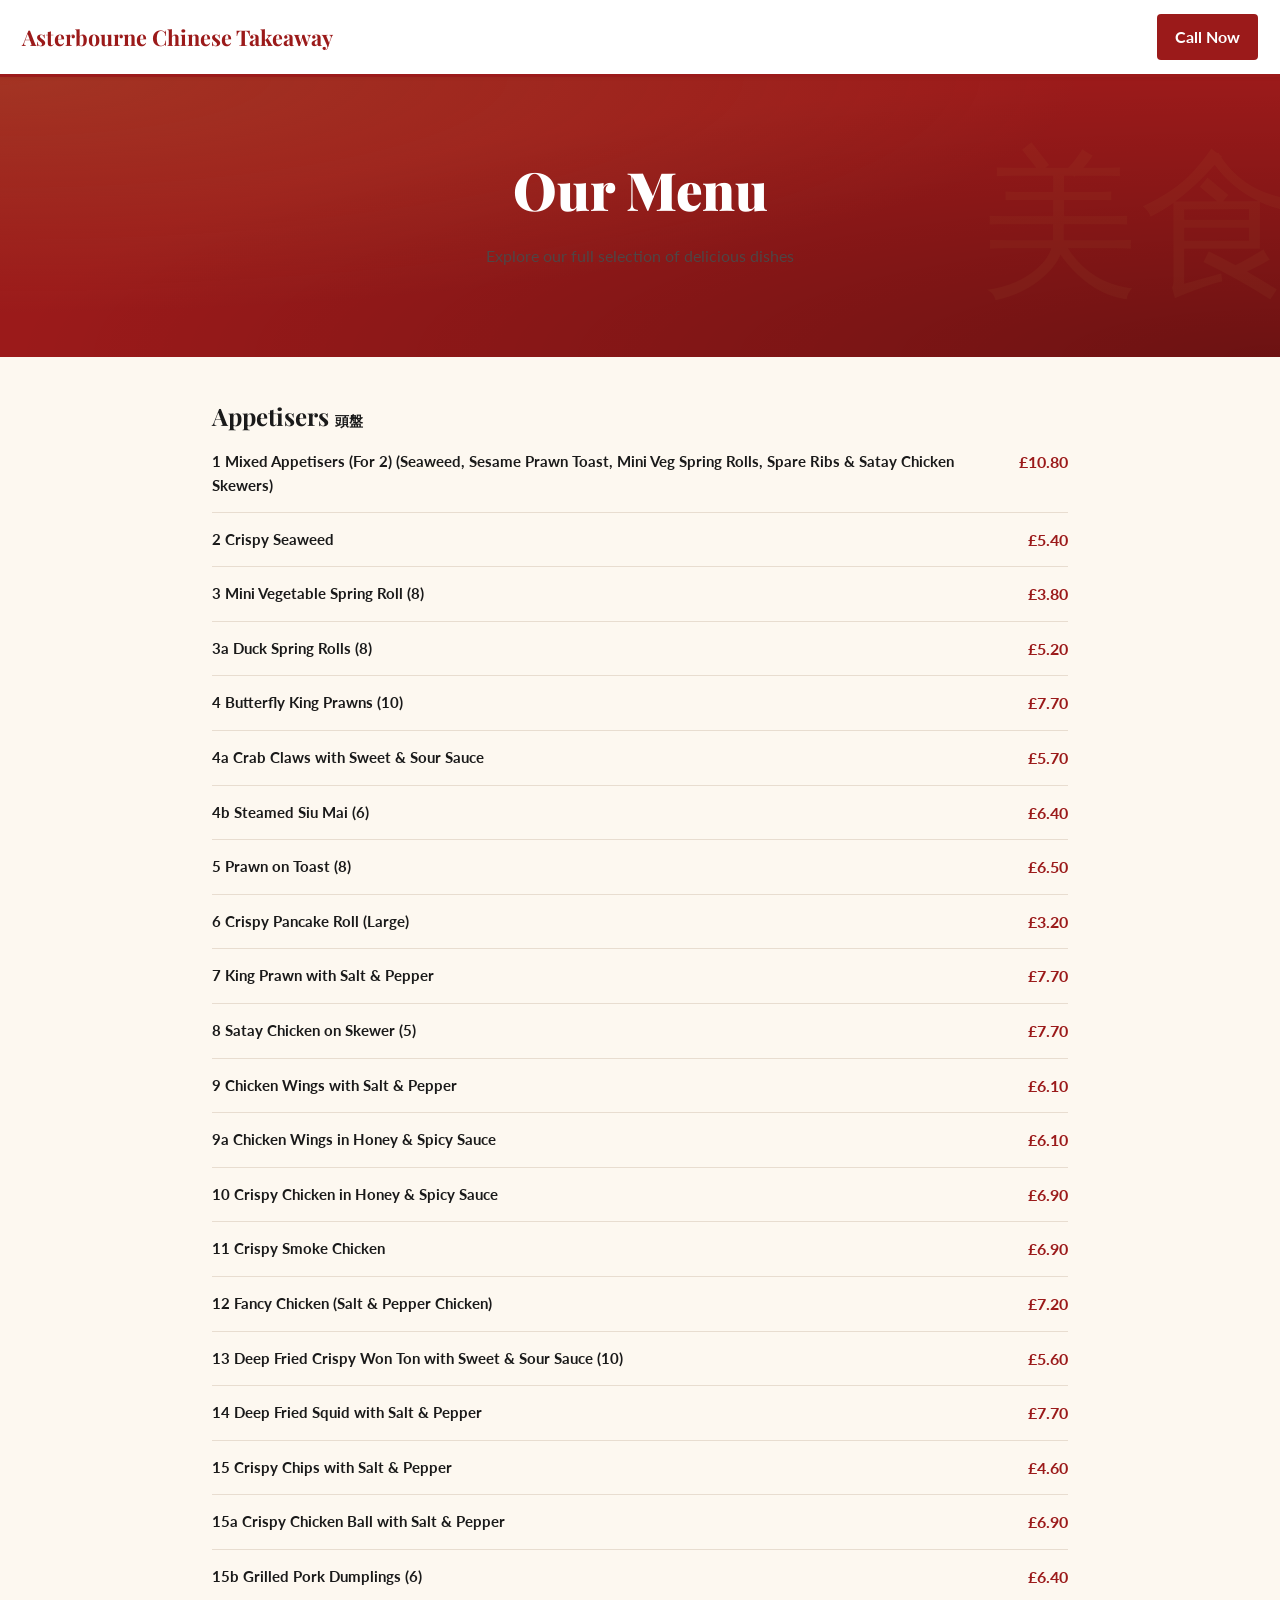
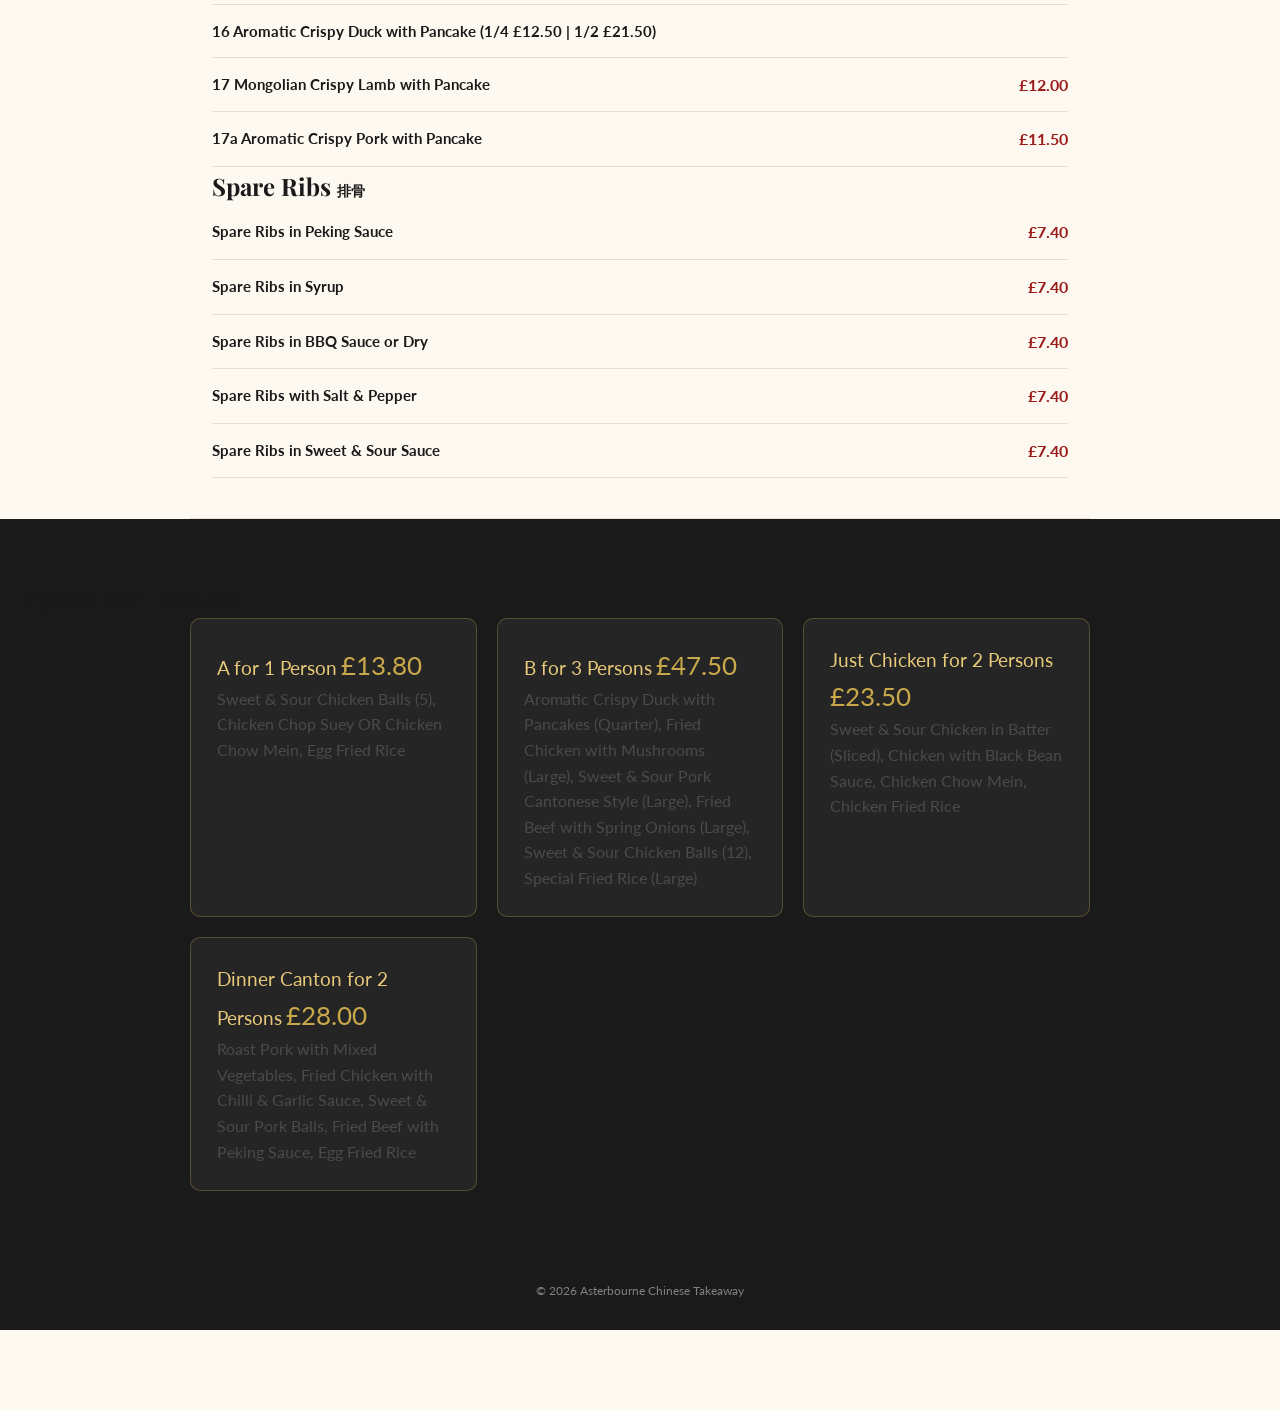
==== menu.html @ 2b70265a "update" ====
<!DOCTYPE html>
<html lang="en">
<head>
  <meta charset="UTF-8">
  <meta name="viewport" content="width=device-width, initial-scale=1.0">
  <title>Asterbourne Chinese Takeaway - Full Menu</title>
  <link rel="stylesheet" href="style.css">
</head>
<body>

<header class="header">
  <div class="header-logo">Asterbourne Chinese Takeaway</div>
  <a href="tel:+441234567890" class="header-call">Call Now</a>
</header>

<section class="hero">
  <h1>Our Menu</h1>
  <p>Explore our full selection of delicious dishes</p>
</section>

<main class="menu-section">

  <!-- APPETISERS -->
  <div class="section">
    <h2>Appetisers <span style="font-size:0.85rem;">頭盤</span></h2>
    <div class="menu-items">
      <div class="menu-item"><span class="item-name"><span class="num">1</span> Mixed Appetisers (For 2) <span class="desc">(Seaweed, Sesame Prawn Toast, Mini Veg Spring Rolls, Spare Ribs & Satay Chicken Skewers)</span></span><span class="item-price">£10.80</span></div>
      <div class="menu-item"><span class="item-name"><span class="num">2</span> Crispy Seaweed</span><span class="item-price">£5.40</span></div>
      <div class="menu-item"><span class="item-name"><span class="num">3</span> Mini Vegetable Spring Roll (8)</span><span class="item-price">£3.80</span></div>
      <div class="menu-item"><span class="item-name"><span class="num">3a</span> Duck Spring Rolls (8)</span><span class="item-price">£5.20</span></div>
      <div class="menu-item"><span class="item-name"><span class="num">4</span> Butterfly King Prawns (10)</span><span class="item-price">£7.70</span></div>
      <div class="menu-item"><span class="item-name"><span class="num">4a</span> Crab Claws with Sweet & Sour Sauce</span><span class="item-price">£5.70</span></div>
      <div class="menu-item"><span class="item-name"><span class="num">4b</span> Steamed Siu Mai (6)</span><span class="item-price">£6.40</span></div>
      <div class="menu-item"><span class="item-name"><span class="num">5</span> Prawn on Toast (8)</span><span class="item-price">£6.50</span></div>
      <div class="menu-item"><span class="item-name"><span class="num">6</span> Crispy Pancake Roll (Large)</span><span class="item-price">£3.20</span></div>
      <div class="menu-item"><span class="item-name"><span class="num">7</span> King Prawn with Salt & Pepper <span class="spicy"></span></span><span class="item-price">£7.70</span></div>
      <div class="menu-item"><span class="item-name"><span class="num">8</span> Satay Chicken on Skewer (5) <span class="nuts"></span></span><span class="item-price">£7.70</span></div>
      <div class="menu-item"><span class="item-name"><span class="num">9</span> Chicken Wings with Salt & Pepper <span class="spicy"></span></span><span class="item-price">£6.10</span></div>
      <div class="menu-item"><span class="item-name"><span class="num">9a</span> Chicken Wings in Honey & Spicy Sauce <span class="spicy"></span></span><span class="item-price">£6.10</span></div>
      <div class="menu-item"><span class="item-name"><span class="num">10</span> Crispy Chicken in Honey & Spicy Sauce <span class="spicy"></span></span><span class="item-price">£6.90</span></div>
      <div class="menu-item"><span class="item-name"><span class="num">11</span> Crispy Smoke Chicken</span><span class="item-price">£6.90</span></div>
      <div class="menu-item"><span class="item-name"><span class="num">12</span> Fancy Chicken (Salt & Pepper Chicken) <span class="spicy"></span></span><span class="item-price">£7.20</span></div>
      <div class="menu-item"><span class="item-name"><span class="num">13</span> Deep Fried Crispy Won Ton with Sweet & Sour Sauce (10)</span><span class="item-price">£5.60</span></div>
      <div class="menu-item"><span class="item-name"><span class="num">14</span> Deep Fried Squid with Salt & Pepper <span class="spicy"></span></span><span class="item-price">£7.70</span></div>
      <div class="menu-item"><span class="item-name"><span class="num">15</span> Crispy Chips with Salt & Pepper <span class="spicy"></span></span><span class="item-price">£4.60</span></div>
      <div class="menu-item"><span class="item-name"><span class="num">15a</span> Crispy Chicken Ball with Salt & Pepper <span class="spicy"></span></span><span class="item-price">£6.90</span></div>
      <div class="menu-item"><span class="item-name"><span class="num">15b</span> Grilled Pork Dumplings (6)</span><span class="item-price">£6.40</span></div>
      <div class="menu-item"><span class="item-name"><span class="num">16</span> Aromatic Crispy Duck with Pancake (1/4 £12.50 | 1/2 £21.50)</span></div>
      <div class="menu-item"><span class="item-name"><span class="num">17</span> Mongolian Crispy Lamb with Pancake</span><span class="item-price">£12.00</span></div>
      <div class="menu-item"><span class="item-name"><span class="num">17a</span> Aromatic Crispy Pork with Pancake</span><span class="item-price">£11.50</span></div>
    </div>
  </div>

  <!-- SPARE RIBS -->
  <div class="section">
    <h2>Spare Ribs <span style="font-size:0.85rem;">排骨</span></h2>
    <div class="menu-items">
      <div class="menu-item"><span class="item-name">Spare Ribs in Peking Sauce</span><span class="item-price">£7.40</span></div>
      <div class="menu-item"><span class="item-name">Spare Ribs in Syrup</span><span class="item-price">£7.40</span></div>
      <div class="menu-item"><span class="item-name">Spare Ribs in BBQ Sauce or Dry</span><span class="item-price">£7.40</span></div>
      <div class="menu-item"><span class="item-name">Spare Ribs with Salt & Pepper <span class="spicy"></span></span><span class="item-price">£7.40</span></div>
      <div class="menu-item"><span class="item-name">Spare Ribs in Sweet & Sour Sauce</span><span class="item-price">£7.40</span></div>
    </div>
  </div>

  <!-- Repeat same pattern for SOUP, SEAFOOD, CHICKEN, DUCK, BEEF, PORK, LAMB, VEGETARIAN, UDON, CHOW MEIN, RICE, CRISPY NOODLES, EGG FOO YUNG, SPICY SNACK, ENGLISH, EXTRA, DESSERTS, SET DINNERS -->
  <!-- Each section will use <div class="section"><h2>Section Name</h2><div class="menu-items">...</div></div> -->

</main>

<section class="setmeals-section">
  <h2>Special Set Dinners</h2>
  <div class="setmeals-grid">
    <div class="set-card">
      <span class="set-name">A for 1 Person</span>
      <span class="set-price">£13.80</span>
      <p>Sweet & Sour Chicken Balls (5), Chicken Chop Suey OR Chicken Chow Mein, Egg Fried Rice</p>
    </div>
    <div class="set-card">
      <span class="set-name">B for 3 Persons</span>
      <span class="set-price">£47.50</span>
      <p>Aromatic Crispy Duck with Pancakes (Quarter), Fried Chicken with Mushrooms (Large), Sweet & Sour Pork Cantonese Style (Large), Fried Beef with Spring Onions (Large), Sweet & Sour Chicken Balls (12), Special Fried Rice (Large)</p>
    </div>
    <div class="set-card">
      <span class="set-name">Just Chicken for 2 Persons</span>
      <span class="set-price">£23.50</span>
      <p>Sweet & Sour Chicken in Batter (Sliced), Chicken with Black Bean Sauce, Chicken Chow Mein, Chicken Fried Rice</p>
    </div>
    <div class="set-card">
      <span class="set-name">Dinner Canton for 2 Persons</span>
      <span class="set-price">£28.00</span>
      <p>Roast Pork with Mixed Vegetables, Fried Chicken with Chilli & Garlic Sauce, Sweet & Sour Pork Balls, Fried Beef with Peking Sauce, Egg Fried Rice</p>
    </div>
  </div>
</section>

<footer>
  &copy; 2026 Asterbourne Chinese Takeaway
</footer>

</body>
</html>
---- style.css ----
/* =========================================================
   RESTAURANT DESIGN SYSTEM
   Rich Red / Gold / Cream Theme
   Expanded Version
   ========================================================= */

@import url('https://fonts.googleapis.com/css2?family=Lato:wght@300;400;700;900&family=Playfair+Display:wght@400;600;700;900&display=swap');

/* =========================================================
   ROOT VARIABLES
   ========================================================= */

:root {

  /* Core colors */
  --red: #9b1a1a;
  --red-dark: #6d1111;
  --red-soft: #b93a3a;

  --gold: #c9a84c;
  --gold-light: #e8c97a;
  --gold-soft: #f3e3b0;

  --cream: #fdf8f0;
  --cream-dark: #f3ede3;

  --charcoal: #1a1a1a;
  --mid: #4a4a4a;
  --light: #8a8a8a;

  --border: #e8ddd0;
  --white: #ffffff;

  /* spacing system */
  --space-xs: 4px;
  --space-sm: 8px;
  --space-md: 16px;
  --space-lg: 28px;
  --space-xl: 48px;
  --space-xxl: 80px;

  /* radius */
  --radius-sm: 4px;
  --radius-md: 6px;
  --radius-lg: 10px;

  /* shadows */
  --shadow-sm: 0 1px 4px rgba(0,0,0,0.06);
  --shadow-md: 0 4px 16px rgba(0,0,0,0.12);
  --shadow-lg: 0 8px 30px rgba(0,0,0,0.18);

  /* transitions */
  --ease: 0.2s ease;
}

/* =========================================================
   GLOBAL RESET
   ========================================================= */

* {
  box-sizing: border-box;
  margin: 0;
  padding: 0;
}

html {
  scroll-behavior: smooth;
}

section {
  scroll-margin-top: 120px;
}

body {
  font-family: 'Lato', sans-serif;
  background: var(--cream);
  color: var(--charcoal);
  padding-bottom: 80px;
  line-height: 1.6;
}

/* =========================================================
   TYPOGRAPHY
   ========================================================= */

h1,h2,h3,h4{
  font-family: 'Playfair Display', serif;
}

p{
  color: var(--mid);
}

a{
  transition: var(--ease);
}

/* =========================================================
   HEADER
   ========================================================= */

.header{
  position: sticky;
  top:0;
  z-index:100;

  background: var(--white);
  border-bottom:3px solid var(--red);

  display:flex;
  justify-content:space-between;
  align-items:center;

  padding:14px 22px;

  box-shadow: var(--shadow-sm);
}

.header-logo{
  font-family:'Playfair Display',serif;
  font-size:1.35rem;
  font-weight:700;
  color:var(--red);
}

.header-logo span{
  display:block;
  font-size:.65rem;
  letter-spacing:2px;
  text-transform:uppercase;
  color:var(--mid);
}

.header-call{
  background:var(--red);
  color:white;
  padding:10px 18px;
  border-radius:var(--radius-sm);
  font-weight:700;
  text-decoration:none;
}

.header-call:hover{
  background:var(--red-dark);
  transform:translateY(-1px);
}

/* =========================================================
   HERO
   ========================================================= */

.hero{
  background:var(--red);
  color:white;
  text-align:center;

  padding:70px 24px 60px;

  position:relative;
  overflow:hidden;

  background-image:
  radial-gradient(ellipse at top left, rgba(201,168,76,0.18) 0%, transparent 60%),
  radial-gradient(ellipse at bottom right, rgba(0,0,0,0.3) 0%, transparent 70%);
}

.hero::before{
  content:'美食';
  position:absolute;
  right:-20px;
  top:50%;
  transform:translateY(-50%);

  font-size:10rem;
  opacity:.05;
  color:var(--gold);
}

.hero h1{
  font-size:clamp(2rem,6vw,3.3rem);
  font-weight:900;
  margin-bottom:12px;
}

.hero p{
  font-size:1rem;
  opacity:.9;
  margin-bottom:28px;
}

.hero-buttons{
  display:flex;
  gap:14px;
  justify-content:center;
  flex-wrap:wrap;
}

/* =========================================================
   BUTTONS
   ========================================================= */

.btn-primary{
  background:var(--gold);
  color:var(--charcoal);
  padding:14px 28px;
  border-radius:var(--radius-sm);
  font-weight:700;
  text-decoration:none;
  box-shadow: var(--shadow-sm);
}

.btn-primary:hover{
  background:var(--gold-light);
  transform:translateY(-2px);
}

.btn-outline{
  border:2px solid rgba(255,255,255,.6);
  color:white;
  padding:14px 28px;
  border-radius:var(--radius-sm);
  text-decoration:none;
}

.btn-outline:hover{
  border-color:white;
  background:rgba(255,255,255,0.1);
}

/* =========================================================
   INFO BAR
   ========================================================= */

.info-bar{
  background:var(--charcoal);
  color:white;
  display:grid;
  grid-template-columns:repeat(3,1fr);
  text-align:center;
}

.info-item{
  padding:16px 12px;
  border-right:1px solid rgba(255,255,255,0.08);
}

.info-item:last-child{
  border-right:none;
}

.info-icon{
  font-size:1.2rem;
  margin-bottom:4px;
}

.info-label{
  font-size:.7rem;
  letter-spacing:1.5px;
  text-transform:uppercase;
  color:var(--gold);
}

.info-value{
  font-size:.8rem;
  color:rgba(255,255,255,.8);
}

/* =========================================================
   POPULAR ITEMS
   ========================================================= */

.popular-section{
  padding:50px 22px;
  background:var(--white);
  border-bottom:1px solid var(--border);
}

.section-header{
  text-align:center;
  margin-bottom:34px;
}

.section-title{
  font-size:2rem;
  font-weight:700;
}

.section-rule{
  width:40px;
  height:2px;
  background:var(--gold);
  margin:10px auto 0;
}

.popular-grid{
  display:grid;
  grid-template-columns:1fr 1fr;
  gap:14px;
  max-width:750px;
  margin:auto;
}

.popular-card{

  background:var(--cream);
  border:1px solid var(--border);
  border-radius:var(--radius-md);

  padding:18px;

  transition:var(--ease);

  position:relative;

  box-shadow:var(--shadow-sm);
}

.popular-card:hover{
  transform:translateY(-4px);
  box-shadow:var(--shadow-md);
}

.popular-name{
  font-weight:700;
  margin-bottom:4px;
}

.popular-desc{
  font-size:.75rem;
  color:var(--light);
}

.popular-price{
  margin-top:6px;
  font-size:1.1rem;
  font-weight:700;
  color:var(--red);
}

/* =========================================================
   MENU ITEMS
   ========================================================= */

.menu-section{
  padding:40px 22px;
  border-bottom:1px solid var(--border);
  max-width:900px;
  margin:auto;
}

.menu-section-title{
  font-size:1.6rem;
  margin-bottom:6px;
}

.menu-section-subtitle{
  font-size:.7rem;
  letter-spacing:1.5px;
  text-transform:uppercase;
  color:var(--light);

  border-bottom:1px solid var(--border);
  padding-bottom:14px;
  margin-bottom:18px;
}

.menu-items{
  display:flex;
  flex-direction:column;
}

.menu-item{
  display:flex;
  justify-content:space-between;
  gap:16px;
  padding:14px 0;
  border-bottom:1px solid var(--border);
}

.item-name{
  font-weight:700;
  font-size:.95rem;
}

.item-desc{
  font-size:.78rem;
  color:var(--light);
}

.item-price{
  font-weight:700;
  color:var(--red);
  white-space:nowrap;
}

/* =========================================================
   SET MEALS
   ========================================================= */

.setmeals-section{
  background:var(--charcoal);
  padding:60px 22px;
}

.setmeals-grid{
  display:grid;
  gap:20px;
  max-width:900px;
  margin:auto;
}

@media(min-width:700px){
  .setmeals-grid{
    grid-template-columns:repeat(3,1fr);
  }
}

.set-card{
  background:rgba(255,255,255,0.05);
  border:1px solid rgba(201,168,76,.3);
  padding:26px;
  border-radius:var(--radius-lg);
  transition:var(--ease);
}

.set-card:hover{
  background:rgba(255,255,255,0.08);
  border-color:var(--gold);
}

.set-name{
  color:var(--gold-light);
  font-size:1.2rem;
}

.set-price{
  font-size:1.6rem;
  color:var(--gold);
  margin:12px 0;
}

/* =========================================================
   LOCATION
   ========================================================= */

.location-section{
  padding:60px 22px;
  text-align:center;
  background:white;
}

.location-details{
  margin:26px auto;
  max-width:500px;
  display:grid;
  grid-template-columns:1fr 1fr;
  gap:20px;
}

.big-phone{
  font-size:2rem;
  color:var(--red);
  text-decoration:none;
}

.big-phone:hover{
  color:var(--red-dark);
}

/* =========================================================
   FOOTER
   ========================================================= */

footer{
  background:var(--charcoal);
  color:rgba(255,255,255,.45);
  text-align:center;
  padding:30px;
  font-size:.75rem;
}

footer strong{
  color:var(--gold);
}

/* =========================================================
   STICKY CALL BUTTON
   ========================================================= */

.sticky-call{
  position:fixed;
  bottom:0;
  left:0;
  right:0;

  background:var(--red);
  color:white;
  text-align:center;

  padding:16px;

  font-weight:700;
  text-decoration:none;

  box-shadow:0 -4px 18px rgba(155,26,26,.45);

  transition:var(--ease);
}

.sticky-call:hover{
  background:var(--red-dark);
}

/* =========================================================
   MOBILE ADJUSTMENTS
   ========================================================= */

@media(max-width:480px){

  .hero h1{
    font-size:1.8rem;
  }

  .info-bar{
    grid-template-columns:1fr;
  }

  .popular-grid{
    grid-template-columns:1fr;
  }

}

/* =========================================================
   NOTICE BARS
   ========================================================= */

.allergy-bar{
  background:#fef3cd;
  border-top:2px solid #f5c518;
  padding:12px;
  font-size:.75rem;
  text-align:center;
}

.note-box{
  background:var(--cream-dark);
  border-left:3px solid var(--gold);
  padding:12px 14px;
  font-size:.75rem;
  margin-bottom:16px;
}
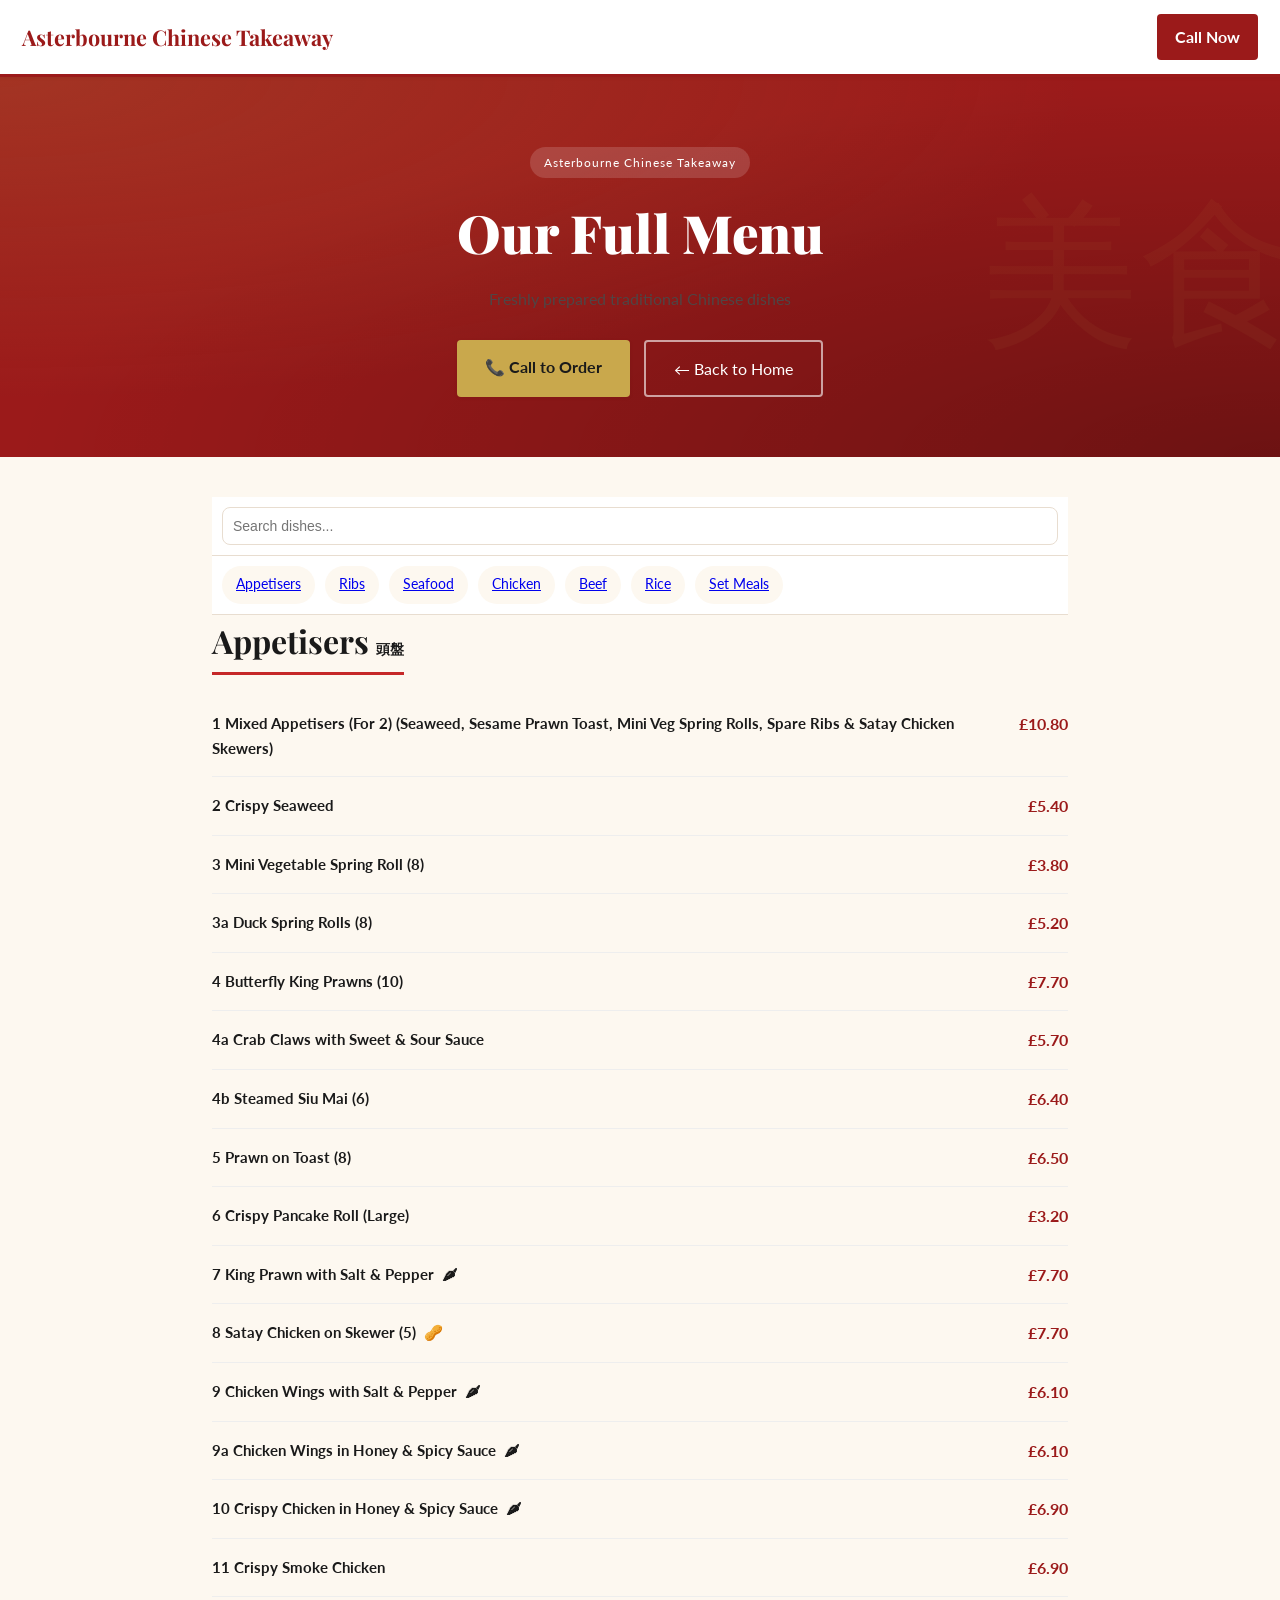
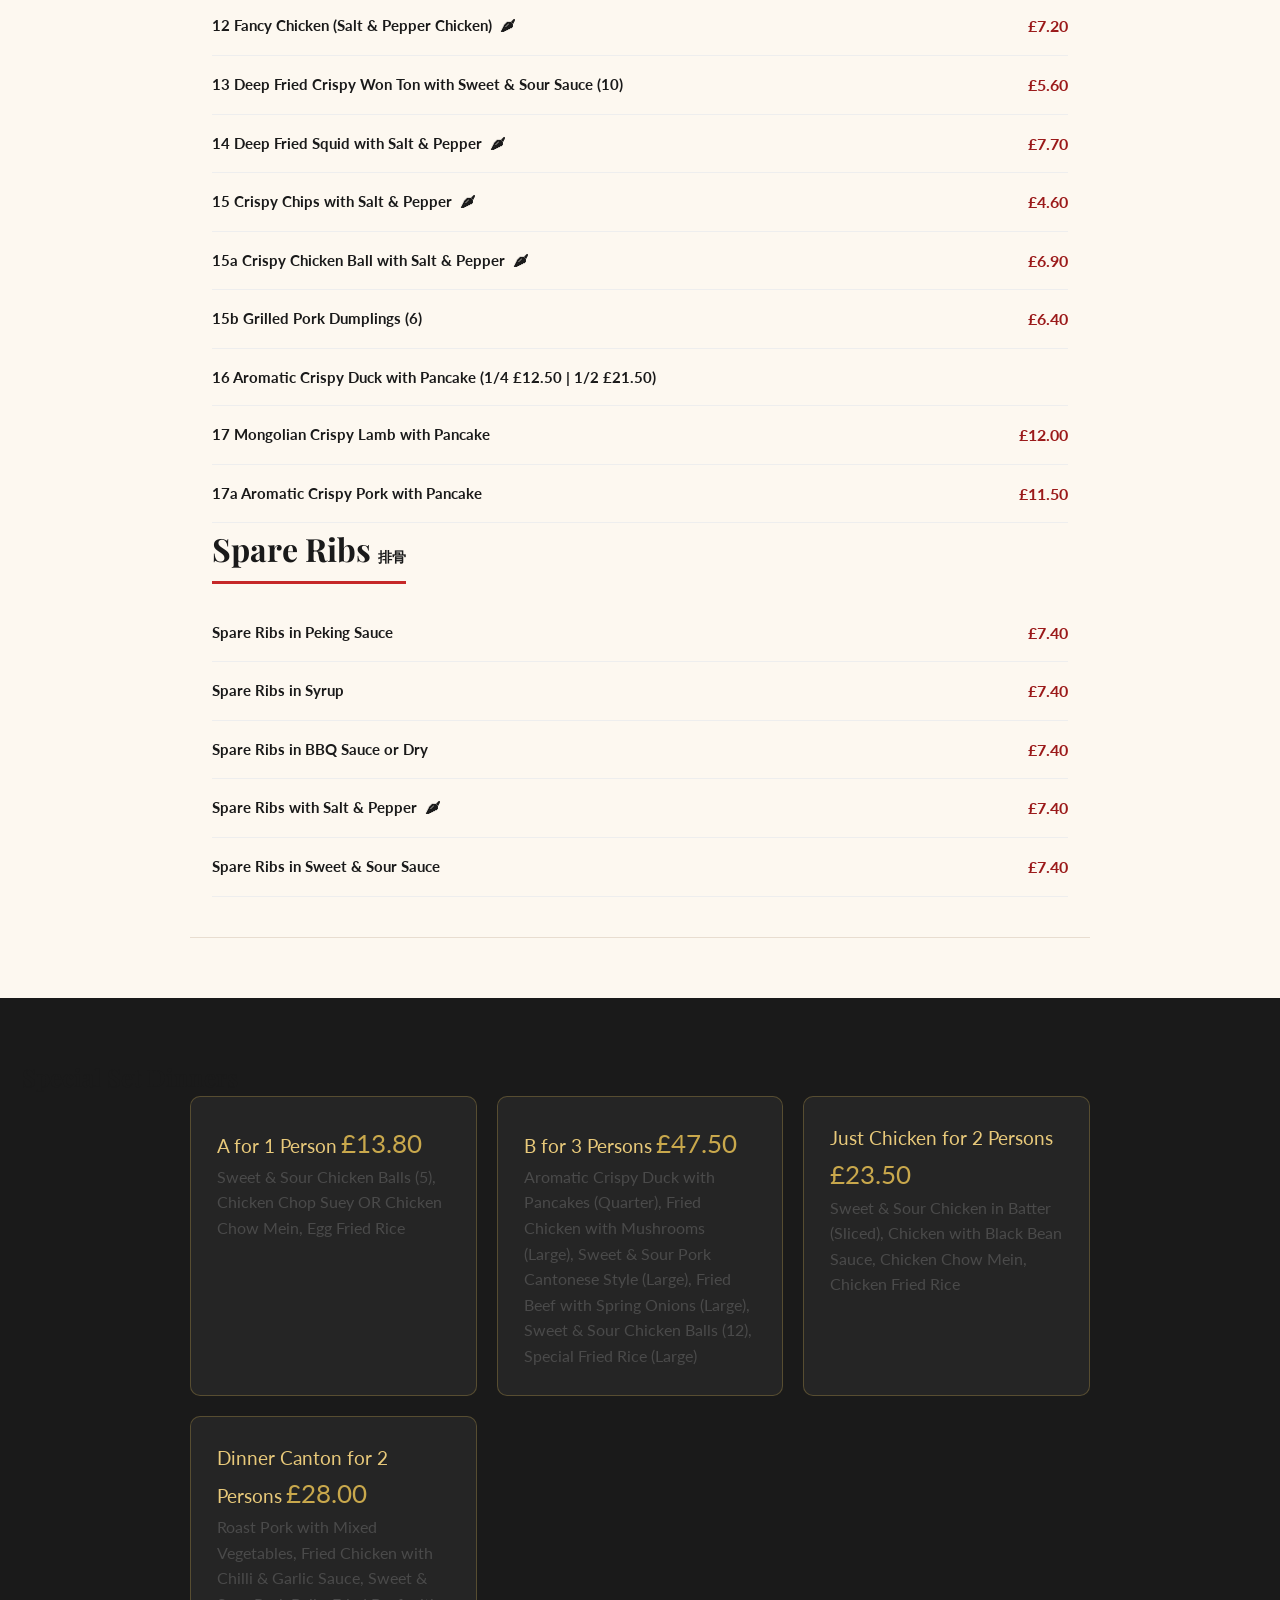
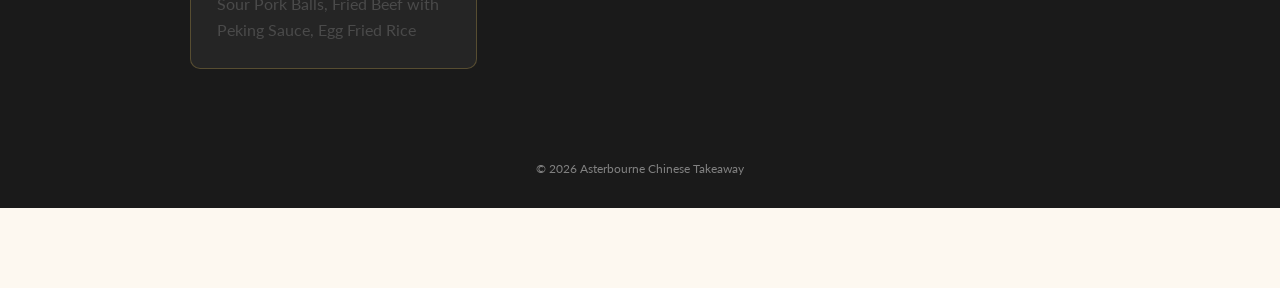
==== commit 33b55672: "update" ====
--- a/menu.html
+++ b/menu.html
@@ -3,25 +3,50 @@
 <head>
   <meta charset="UTF-8">
   <meta name="viewport" content="width=device-width, initial-scale=1.0">
+  
   <title>Asterbourne Chinese Takeaway - Full Menu</title>
+  
+  <link rel="preconnect" href="https://fonts.googleapis.com">
+  
+  <link href="https://fonts.googleapis.com/css2?family=Playfair+Display:wght@400;600;700&family=Lato:wght@300;400;700&display=swap" rel="stylesheet">
+  
   <link rel="stylesheet" href="style.css">
+  
 </head>
 <body>
 
 <header class="header">
   <div class="header-logo">Asterbourne Chinese Takeaway</div>
-  <a href="tel:+441234567890" class="header-call">Call Now</a>
+  <a href="tel:01255429600" class="header-call">Call Now</a>
 </header>
 
 <section class="hero">
-  <h1>Our Menu</h1>
-  <p>Explore our full selection of delicious dishes</p>
+  <div class="hero-badge">Asterbourne Chinese Takeaway</div>
+  <h1>Our Full Menu</h1>
+  <p>Freshly prepared traditional Chinese dishes</p>
+
+  <div class="hero-buttons">
+    <a href="tel:01255429600" class="btn-primary">📞 Call to Order</a>
+    <a href="index.html" class="btn-outline">← Back to Home</a>
+  </div>
 </section>
 
 <main class="menu-section">
+  <div class="menu-search">
+  <input type="text" id="menuSearch" placeholder="Search dishes...">
+  </div>
+  <nav class="menu-nav">
+    <a href="#appetisers">Appetisers</a>
+    <a href="#ribs">Ribs</a>
+    <a href="#seafood">Seafood</a>
+    <a href="#chicken">Chicken</a>
+    <a href="#beef">Beef</a>
+    <a href="#rice">Rice</a>
+    <a href="#setmeals">Set Meals</a>
+  </nav>
 
   <!-- APPETISERS -->
-  <div class="section">
+  <div class="section fade-in" id="appetisers">
     <h2>Appetisers <span style="font-size:0.85rem;">頭盤</span></h2>
     <div class="menu-items">
       <div class="menu-item"><span class="item-name"><span class="num">1</span> Mixed Appetisers (For 2) <span class="desc">(Seaweed, Sesame Prawn Toast, Mini Veg Spring Rolls, Spare Ribs & Satay Chicken Skewers)</span></span><span class="item-price">£10.80</span></div>
@@ -52,7 +77,7 @@
   </div>
 
   <!-- SPARE RIBS -->
-  <div class="section">
+  <div class="section fade-in" id="ribs">
     <h2>Spare Ribs <span style="font-size:0.85rem;">排骨</span></h2>
     <div class="menu-items">
       <div class="menu-item"><span class="item-name">Spare Ribs in Peking Sauce</span><span class="item-price">£7.40</span></div>
@@ -64,7 +89,7 @@
   </div>
 
   <!-- Repeat same pattern for SOUP, SEAFOOD, CHICKEN, DUCK, BEEF, PORK, LAMB, VEGETARIAN, UDON, CHOW MEIN, RICE, CRISPY NOODLES, EGG FOO YUNG, SPICY SNACK, ENGLISH, EXTRA, DESSERTS, SET DINNERS -->
-  <!-- Each section will use <div class="section"><h2>Section Name</h2><div class="menu-items">...</div></div> -->
+  <!-- Each section will use <div class="section fade-in"><h2>Section Name</h2><div class="menu-items">...</div></div> -->
 
 </main>
 
@@ -98,5 +123,44 @@
   &copy; 2026 Asterbourne Chinese Takeaway
 </footer>
 
+<script>
+
+const search = document.getElementById("menuSearch");
+
+search.addEventListener("keyup", function(){
+
+const term = search.value.toLowerCase();
+const items = document.querySelectorAll(".menu-item");
+
+items.forEach(item => {
+
+const text = item.innerText.toLowerCase();
+
+item.style.display = text.includes(term) ? "flex" : "none";
+
+});
+
+});
+
+</script>
+<script>
+
+const observer = new IntersectionObserver(entries => {
+
+entries.forEach(entry => {
+
+if(entry.isIntersecting){
+entry.target.classList.add("visible");
+}
+
+});
+
+});
+
+document.querySelectorAll(".fade-in").forEach(el => {
+observer.observe(el);
+});
+
+</script>
 </body>
 </html>
--- a/style.css
+++ b/style.css
@@ -174,6 +174,16 @@
   font-size:10rem;
   opacity:.05;
   color:var(--gold);
+}
+
+.hero-badge{
+  display:inline-block;
+  background:rgba(255,255,255,0.15);
+  padding:6px 14px;
+  border-radius:20px;
+  font-size:.75rem;
+  letter-spacing:1px;
+  margin-bottom:12px;
 }
 
 .hero h1{
@@ -373,8 +383,14 @@
   display:flex;
   justify-content:space-between;
   gap:16px;
-  padding:14px 0;
+  padding:16px 0;
   border-bottom:1px solid var(--border);
+  transition:var(--ease);
+}
+
+.menu-item:hover{
+  background:var(--cream-dark);
+  padding-left:10px;
 }
 
 .item-name{
@@ -442,6 +458,13 @@
 /* =========================================================
    LOCATION
    ========================================================= */
+.map-container iframe{
+  width:100%;
+  height:320px;
+  border:0;
+  border-radius:10px;
+  box-shadow:var(--shadow-md);
+}
 
 .location-section{
   padding:60px 22px;
@@ -549,4 +572,238 @@
   padding:12px 14px;
   font-size:.75rem;
   margin-bottom:16px;
+}
+
+/* ==========================================
+   MENU PAGE
+========================================== */
+
+.menu-container{
+max-width:1100px;
+margin:auto;
+padding:40px 20px;
+}
+
+.menu-section{
+margin-bottom:60px;
+}
+
+.menu-section h2{
+font-family:'Playfair Display',serif;
+font-size:32px;
+margin-bottom:20px;
+border-bottom:3px solid #c62828;
+display:inline-block;
+padding-bottom:6px;
+}
+
+.menu-grid{
+display:grid;
+grid-template-columns:1fr 1fr;
+gap:25px;
+}
+
+.menu-item{
+display:flex;
+justify-content:space-between;
+align-items:flex-start;
+padding:16px 0;
+gap:16px;
+border-bottom:1px solid #eee;
+transition:var(--ease);
+}
+
+.menu-item-name{
+font-weight:600;
+}
+
+.menu-price{
+font-weight:700;
+color:#c62828;
+}
+
+.menu-desc{
+font-size:14px;
+color:#666;
+margin-top:4px;
+}
+
+/* ==========================================
+   SET MEALS
+========================================== */
+
+.setmeals{
+display:grid;
+grid-template-columns:repeat(auto-fit,minmax(240px,1fr));
+gap:25px;
+margin-top:20px;
+}
+
+.setmeal-card{
+background:#fff;
+border-radius:12px;
+padding:20px;
+box-shadow:0 6px 18px rgba(0,0,0,0.08);
+transition:transform .2s ease;
+}
+
+.setmeal-card:hover{
+transform:translateY(-5px);
+}
+
+.setmeal-card h3{
+font-family:'Playfair Display',serif;
+margin-bottom:10px;
+}
+
+.setmeal-price{
+font-size:22px;
+font-weight:700;
+color:#c62828;
+margin-bottom:10px;
+}
+
+.setmeal-items{
+font-size:14px;
+line-height:1.6;
+color:#555;
+}
+
+/* ==========================================
+   MOBILE MENU
+========================================== */
+
+@media(max-width:768px){
+
+.menu-grid{
+grid-template-columns:1fr;
+}
+
+.menu-section h2{
+font-size:26px;
+}
+
+}
+
+.spicy::after{
+  content:"🌶";
+  margin-left:4px;
+}
+
+.nuts::after{
+  content:"🥜";
+  margin-left:4px;
+}
+
+
+#topBtn{
+position:fixed;
+bottom:80px;
+right:20px;
+background:var(--gold);
+border:none;
+width:44px;
+height:44px;
+border-radius:50%;
+font-size:18px;
+cursor:pointer;
+display:none;
+box-shadow:var(--shadow-md);
+}
+
+.menu-nav{
+position:sticky;
+top:70px;
+background:white;
+display:flex;
+gap:10px;
+overflow-x:auto;
+padding:10px;
+border-bottom:1px solid var(--border);
+z-index:10;
+}
+
+.menu-nav a{
+background:var(--cream);
+padding:8px 14px;
+border-radius:20px;
+font-size:.85rem;
+white-space:nowrap;
+}
+
+.menu-nav a:hover{
+background:var(--gold);
+}
+
+.menu-search{
+padding:10px;
+background:white;
+border-bottom:1px solid var(--border);
+}
+
+.menu-search input{
+width:100%;
+padding:10px;
+border-radius:8px;
+border:1px solid var(--border);
+font-size:14px;
+}
+
+
+.order-bar{
+position:fixed;
+bottom:0;
+left:0;
+width:100%;
+display:flex;
+background:var(--red);
+z-index:50;
+}
+
+.order-bar a{
+flex:1;
+text-align:center;
+padding:14px;
+color:white;
+font-weight:600;
+}
+
+.order-bar a:first-child{
+background:var(--gold);
+color:black;
+}
+
+.special-badge{
+background:var(--gold);
+color:#000;
+font-size:.65rem;
+padding:2px 6px;
+border-radius:4px;
+margin-left:6px;
+font-weight:700;
+}
+
+.fade-in{
+opacity:0;
+transform:translateY(20px);
+transition:all .6s ease;
+}
+
+.fade-in.visible{
+opacity:1;
+transform:translateY(0);
+}
+
+.map-section{
+padding:40px 20px;
+background:var(--cream);
+text-align:center;
+}
+
+.map-section iframe{
+width:100%;
+height:300px;
+border:0;
+border-radius:10px;
+margin-top:15px;
 }
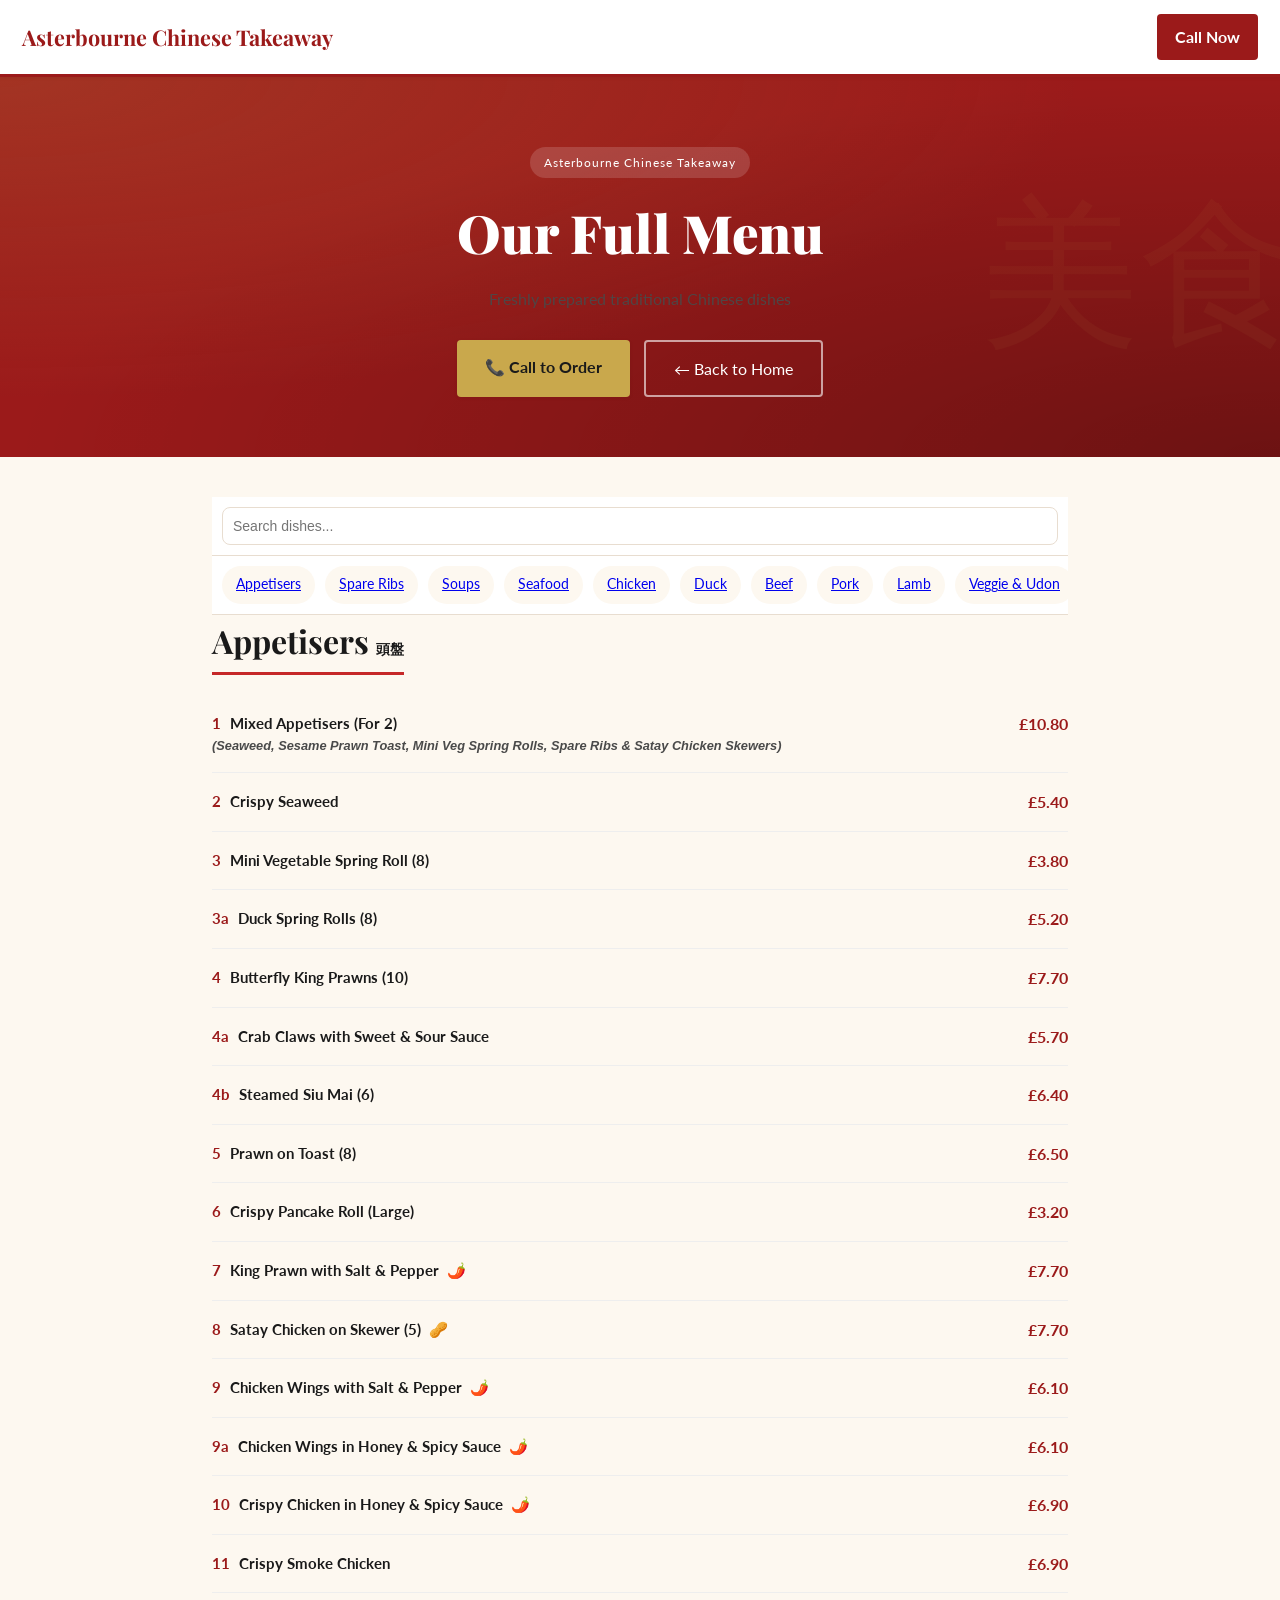
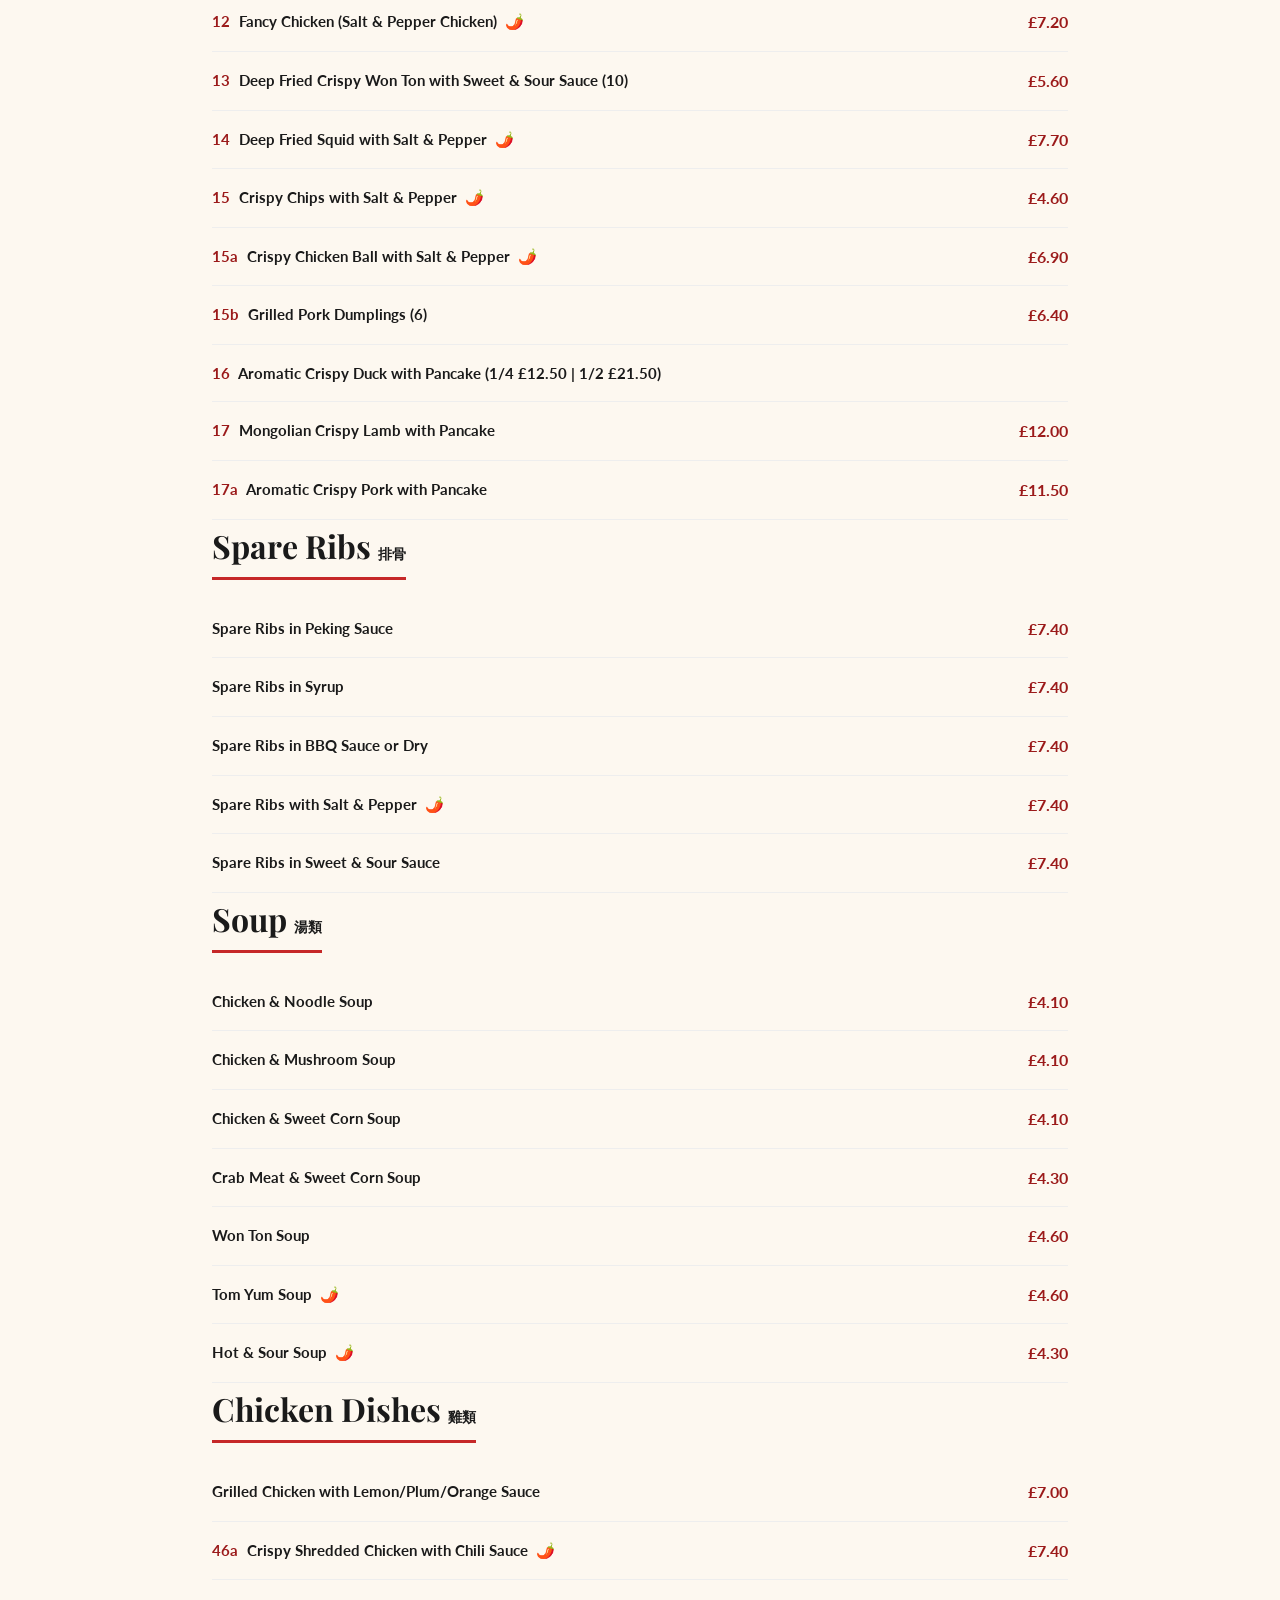
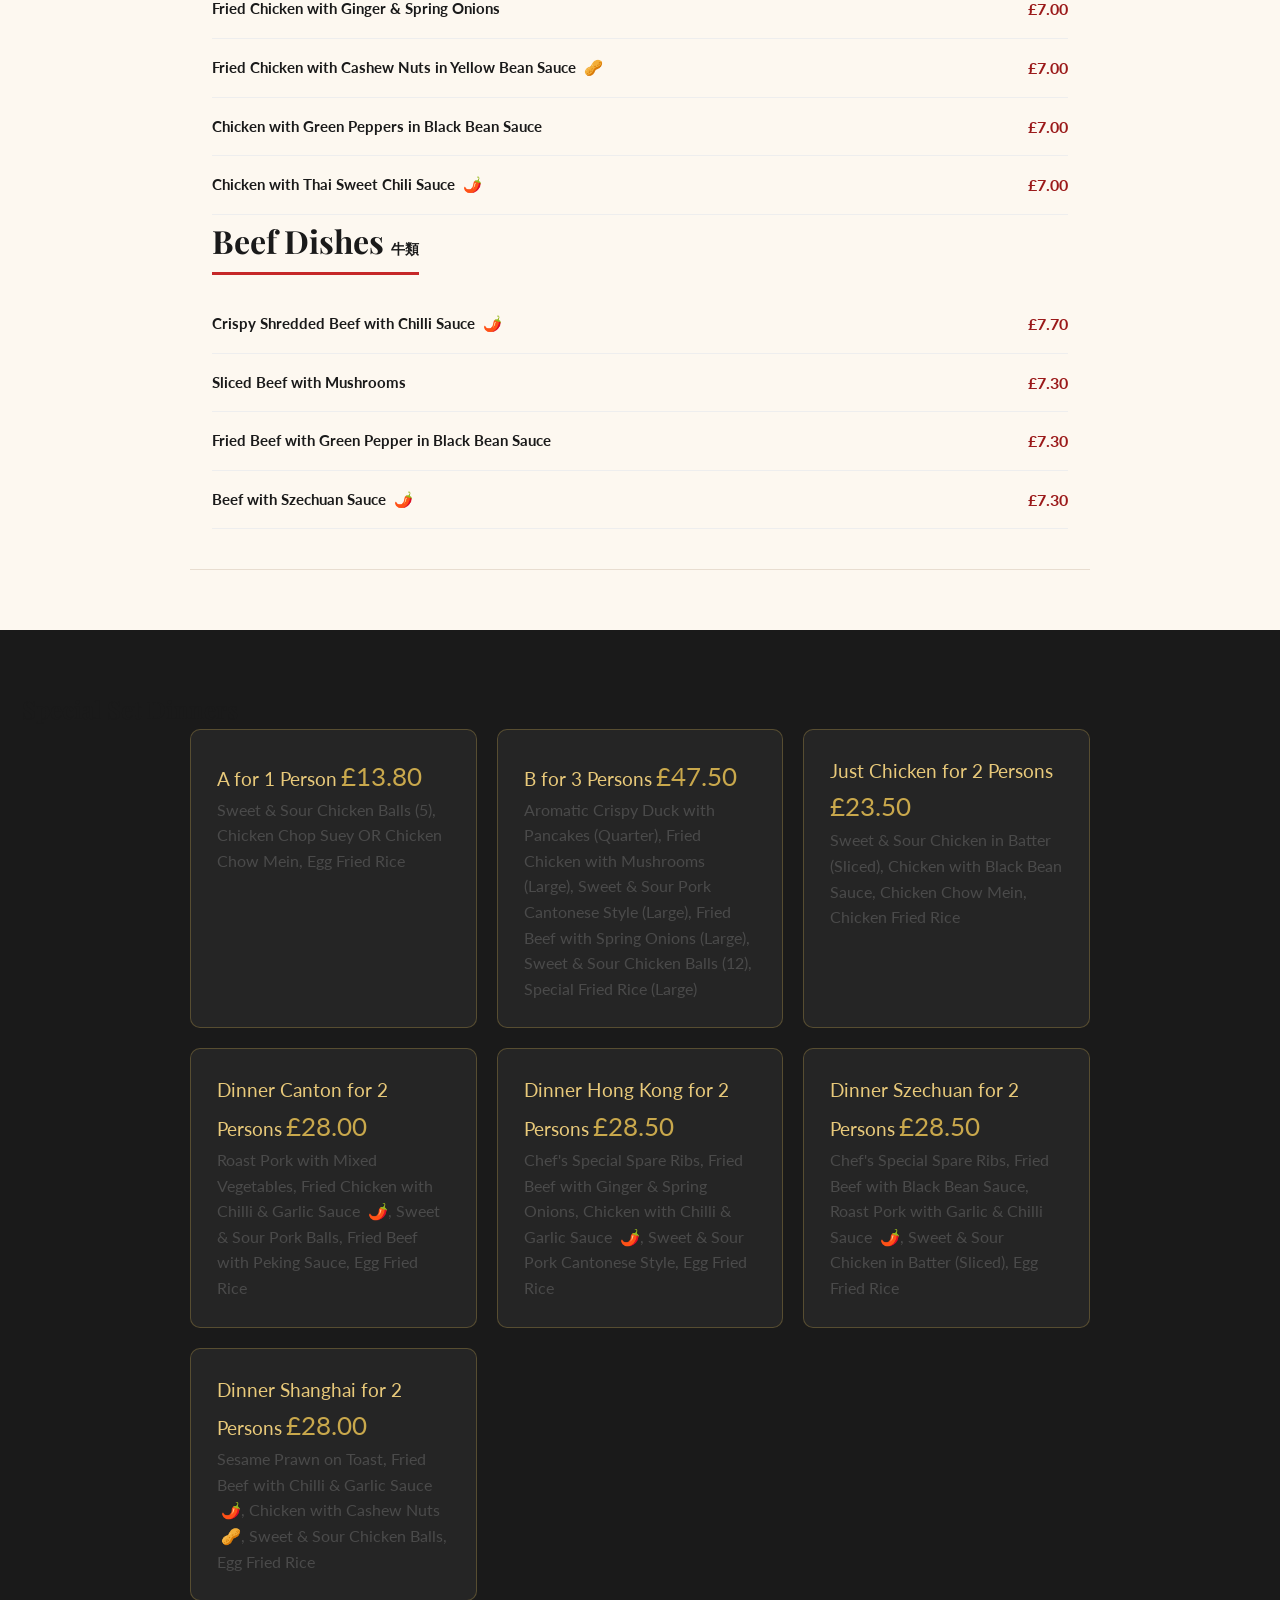
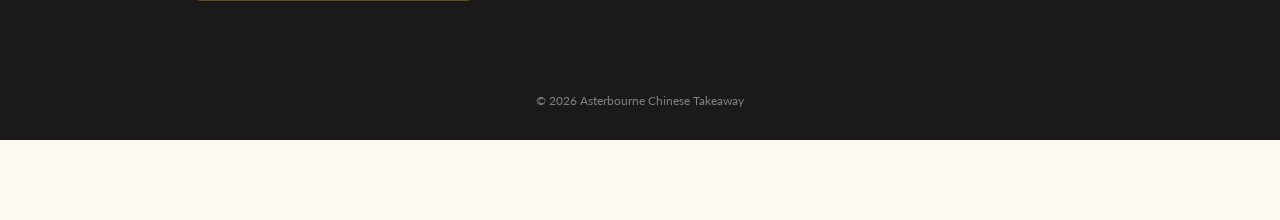
==== commit 90ac82a6: "update" ====
--- a/menu.html
+++ b/menu.html
@@ -35,15 +35,23 @@
   <div class="menu-search">
   <input type="text" id="menuSearch" placeholder="Search dishes...">
   </div>
-  <nav class="menu-nav">
-    <a href="#appetisers">Appetisers</a>
-    <a href="#ribs">Ribs</a>
-    <a href="#seafood">Seafood</a>
-    <a href="#chicken">Chicken</a>
-    <a href="#beef">Beef</a>
-    <a href="#rice">Rice</a>
-    <a href="#setmeals">Set Meals</a>
-  </nav>
+    <nav class="menu-nav">
+      <a href="#appetisers">Appetisers</a>
+      <a href="#spare-ribs">Spare Ribs</a>
+      <a href="#soups">Soups</a>
+      <a href="#seafood">Seafood</a>
+      <a href="#chicken">Chicken</a>
+      <a href="#duck">Duck</a>
+      <a href="#beef">Beef</a>
+      <a href="#pork">Pork</a>
+      <a href="#lamb">Lamb</a>
+      <a href="#veggie-udon">Veggie & Udon</a>
+      <a href="#chow-mein">Chow Mein</a>
+      <a href="#rice">Rice</a>
+      <a href="#extra">Extras</a>
+      <a href="#set-meals">Set Meals</a>
+    </nav>
+
 
   <!-- APPETISERS -->
   <div class="section fade-in" id="appetisers">
@@ -85,6 +93,38 @@
       <div class="menu-item"><span class="item-name">Spare Ribs in BBQ Sauce or Dry</span><span class="item-price">£7.40</span></div>
       <div class="menu-item"><span class="item-name">Spare Ribs with Salt & Pepper <span class="spicy"></span></span><span class="item-price">£7.40</span></div>
       <div class="menu-item"><span class="item-name">Spare Ribs in Sweet & Sour Sauce</span><span class="item-price">£7.40</span></div>
+        <div class="section fade-in" id="soups">
+    <h2>Soup <span style="font-size:0.85rem;">湯類</span></h2>
+    <div class="menu-items">
+      <div class="menu-item"><span class="item-name">Chicken & Noodle Soup</span><span class="item-price">£4.10</span></div>
+      <div class="menu-item"><span class="item-name">Chicken & Mushroom Soup</span><span class="item-price">£4.10</span></div>
+      <div class="menu-item"><span class="item-name">Chicken & Sweet Corn Soup</span><span class="item-price">£4.10</span></div>
+      <div class="menu-item"><span class="item-name">Crab Meat & Sweet Corn Soup</span><span class="item-price">£4.30</span></div>
+      <div class="menu-item"><span class="item-name">Won Ton Soup</span><span class="item-price">£4.60</span></div>
+      <div class="menu-item"><span class="item-name">Tom Yum Soup <span class="spicy"></span></span><span class="item-price">£4.60</span></div>
+      <div class="menu-item"><span class="item-name">Hot & Sour Soup <span class="spicy"></span></span><span class="item-price">£4.30</span></div>
+    </div>
+  </div>
+
+  <div class="section fade-in" id="chicken">
+    <h2>Chicken Dishes <span style="font-size:0.85rem;">雞類</span></h2>
+    <div class="menu-items">
+      <div class="menu-item"><span class="item-name">Grilled Chicken with Lemon/Plum/Orange Sauce</span><span class="item-price">£7.00</span></div>
+      <div class="menu-item"><span class="item-name"><span class="num">46a</span> Crispy Shredded Chicken with Chili Sauce <span class="spicy"></span></span><span class="item-price">£7.40</span></div>
+      <div class="menu-item"><span class="item-name">Fried Chicken with Ginger & Spring Onions</span><span class="item-price">£7.00</span></div>
+      <div class="menu-item"><span class="item-name">Fried Chicken with Cashew Nuts in Yellow Bean Sauce <span class="nuts"></span></span><span class="item-price">£7.00</span></div>
+      <div class="menu-item"><span class="item-name">Chicken with Green Peppers in Black Bean Sauce</span><span class="item-price">£7.00</span></div>
+      <div class="menu-item"><span class="item-name">Chicken with Thai Sweet Chili Sauce <span class="spicy"></span></span><span class="item-price">£7.00</span></div>
+    </div>
+  </div>
+
+  <div class="section fade-in" id="beef">
+    <h2>Beef Dishes <span style="font-size:0.85rem;">牛類</span></h2>
+    <div class="menu-items">
+      <div class="menu-item"><span class="item-name">Crispy Shredded Beef with Chilli Sauce <span class="spicy"></span></span><span class="item-price">£7.70</span></div>
+      <div class="menu-item"><span class="item-name">Sliced Beef with Mushrooms</span><span class="item-price">£7.30</span></div>
+      <div class="menu-item"><span class="item-name">Fried Beef with Green Pepper in Black Bean Sauce</span><span class="item-price">£7.30</span></div>
+      <div class="menu-item"><span class="item-name">Beef with Szechuan Sauce <span class="spicy"></span></span><span class="item-price">£7.30</span></div>
     </div>
   </div>
 
@@ -111,13 +151,29 @@
       <span class="set-price">£23.50</span>
       <p>Sweet & Sour Chicken in Batter (Sliced), Chicken with Black Bean Sauce, Chicken Chow Mein, Chicken Fried Rice</p>
     </div>
-    <div class="set-card">
+        <div class="set-card">
       <span class="set-name">Dinner Canton for 2 Persons</span>
       <span class="set-price">£28.00</span>
-      <p>Roast Pork with Mixed Vegetables, Fried Chicken with Chilli & Garlic Sauce, Sweet & Sour Pork Balls, Fried Beef with Peking Sauce, Egg Fried Rice</p>
+      <p>Roast Pork with Mixed Vegetables, Fried Chicken with Chilli & Garlic Sauce <span class="spicy"></span>, Sweet & Sour Pork Balls, Fried Beef with Peking Sauce, Egg Fried Rice</p>
+    </div>
+    <div class="set-card">
+      <span class="set-name">Dinner Hong Kong for 2 Persons</span>
+      <span class="set-price">£28.50</span>
+      <p>Chef's Special Spare Ribs, Fried Beef with Ginger & Spring Onions, Chicken with Chilli & Garlic Sauce <span class="spicy"></span>, Sweet & Sour Pork Cantonese Style, Egg Fried Rice</p>
+    </div>
+    <div class="set-card">
+      <span class="set-name">Dinner Szechuan for 2 Persons</span>
+      <span class="set-price">£28.50</span>
+      <p>Chef's Special Spare Ribs, Fried Beef with Black Bean Sauce, Roast Pork with Garlic & Chilli Sauce <span class="spicy"></span>, Sweet & Sour Chicken in Batter (Sliced), Egg Fried Rice</p>
+    </div>
+    <div class="set-card">
+      <span class="set-name">Dinner Shanghai for 2 Persons</span>
+      <span class="set-price">£28.00</span>
+      <p>Sesame Prawn on Toast, Fried Beef with Chilli & Garlic Sauce <span class="spicy"></span>, Chicken with Cashew Nuts <span class="nuts"></span>, Sweet & Sour Chicken Balls, Egg Fried Rice</p>
     </div>
   </div>
 </section>
+
 
 <footer>
   &copy; 2026 Asterbourne Chinese Takeaway
@@ -132,13 +188,22 @@
 const term = search.value.toLowerCase();
 const items = document.querySelectorAll(".menu-item");
 
-items.forEach(item => {
-
-const text = item.innerText.toLowerCase();
-
-item.style.display = text.includes(term) ? "flex" : "none";
-
-});
+  const sections = document.querySelectorAll(".section, .setmeals-section");
+  sections.forEach(section => {
+    const sectionItems = section.querySelectorAll(".menu-item, .set-card");
+    let hasMatch = false;
+    sectionItems.forEach(item => {
+      const text = item.innerText.toLowerCase();
+      if (text.includes(term)) {
+        item.style.display = "flex";
+        hasMatch = true;
+      } else {
+        item.style.display = "none";
+      }
+    });
+    section.style.display = hasMatch || term === "" ? "block" : "none";
+  });
+
 
 });
 
--- a/style.css
+++ b/style.css
@@ -68,7 +68,7 @@
 }
 
 section {
-  scroll-margin-top: 120px;
+  scroll-margin-top: 140px;
 }
 
 body {
@@ -683,16 +683,6 @@
 font-size:26px;
 }
 
-}
-
-.spicy::after{
-  content:"🌶";
-  margin-left:4px;
-}
-
-.nuts::after{
-  content:"🥜";
-  margin-left:4px;
 }
 
 
@@ -735,6 +725,12 @@
 background:var(--gold);
 }
 
+.spicy::after { content: "🌶️"; margin-left: 4px; }
+.nuts::after { content: "🥜"; margin-left: 4px; }
+.desc { font-size: 0.8rem; color: var(--mid); font-style: italic; display: block; }
+.num { font-weight: bold; color: var(--red); margin-right: 5px; }
+
+
 .menu-search{
 padding:10px;
 background:white;
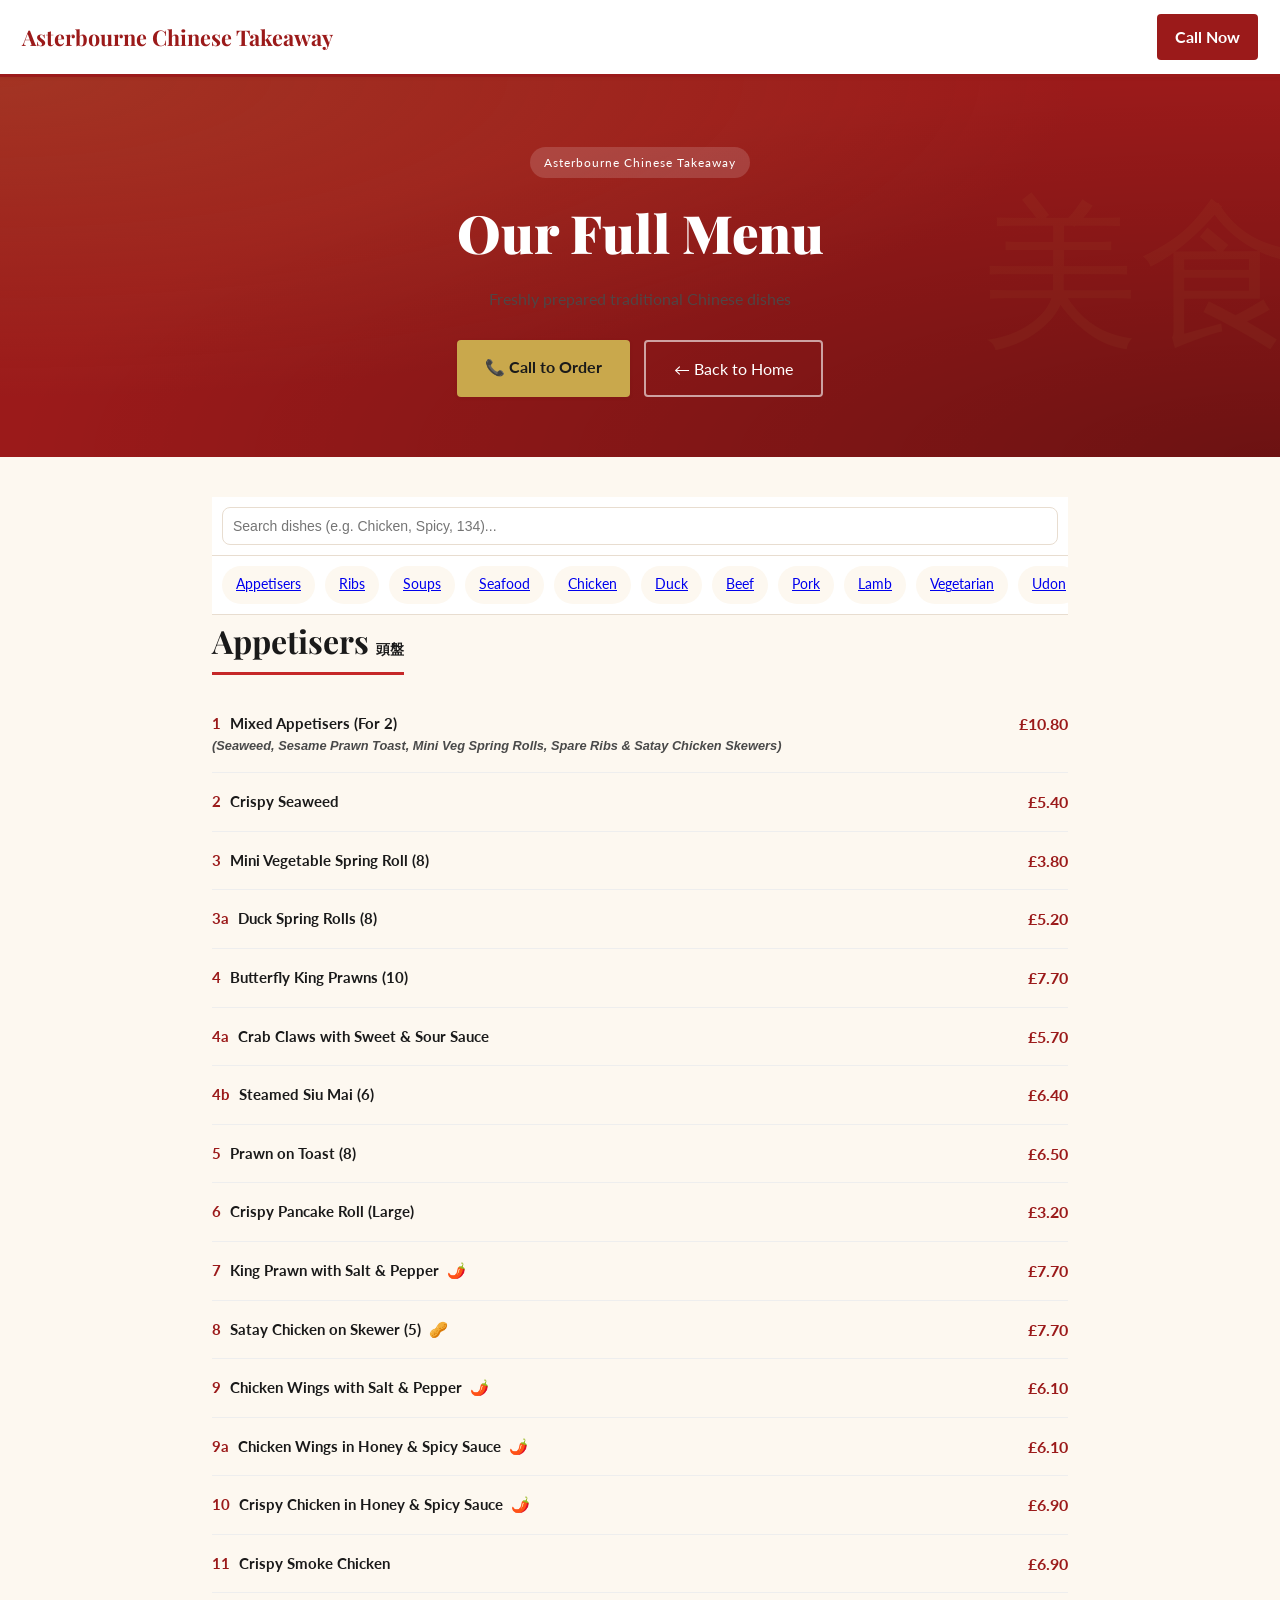
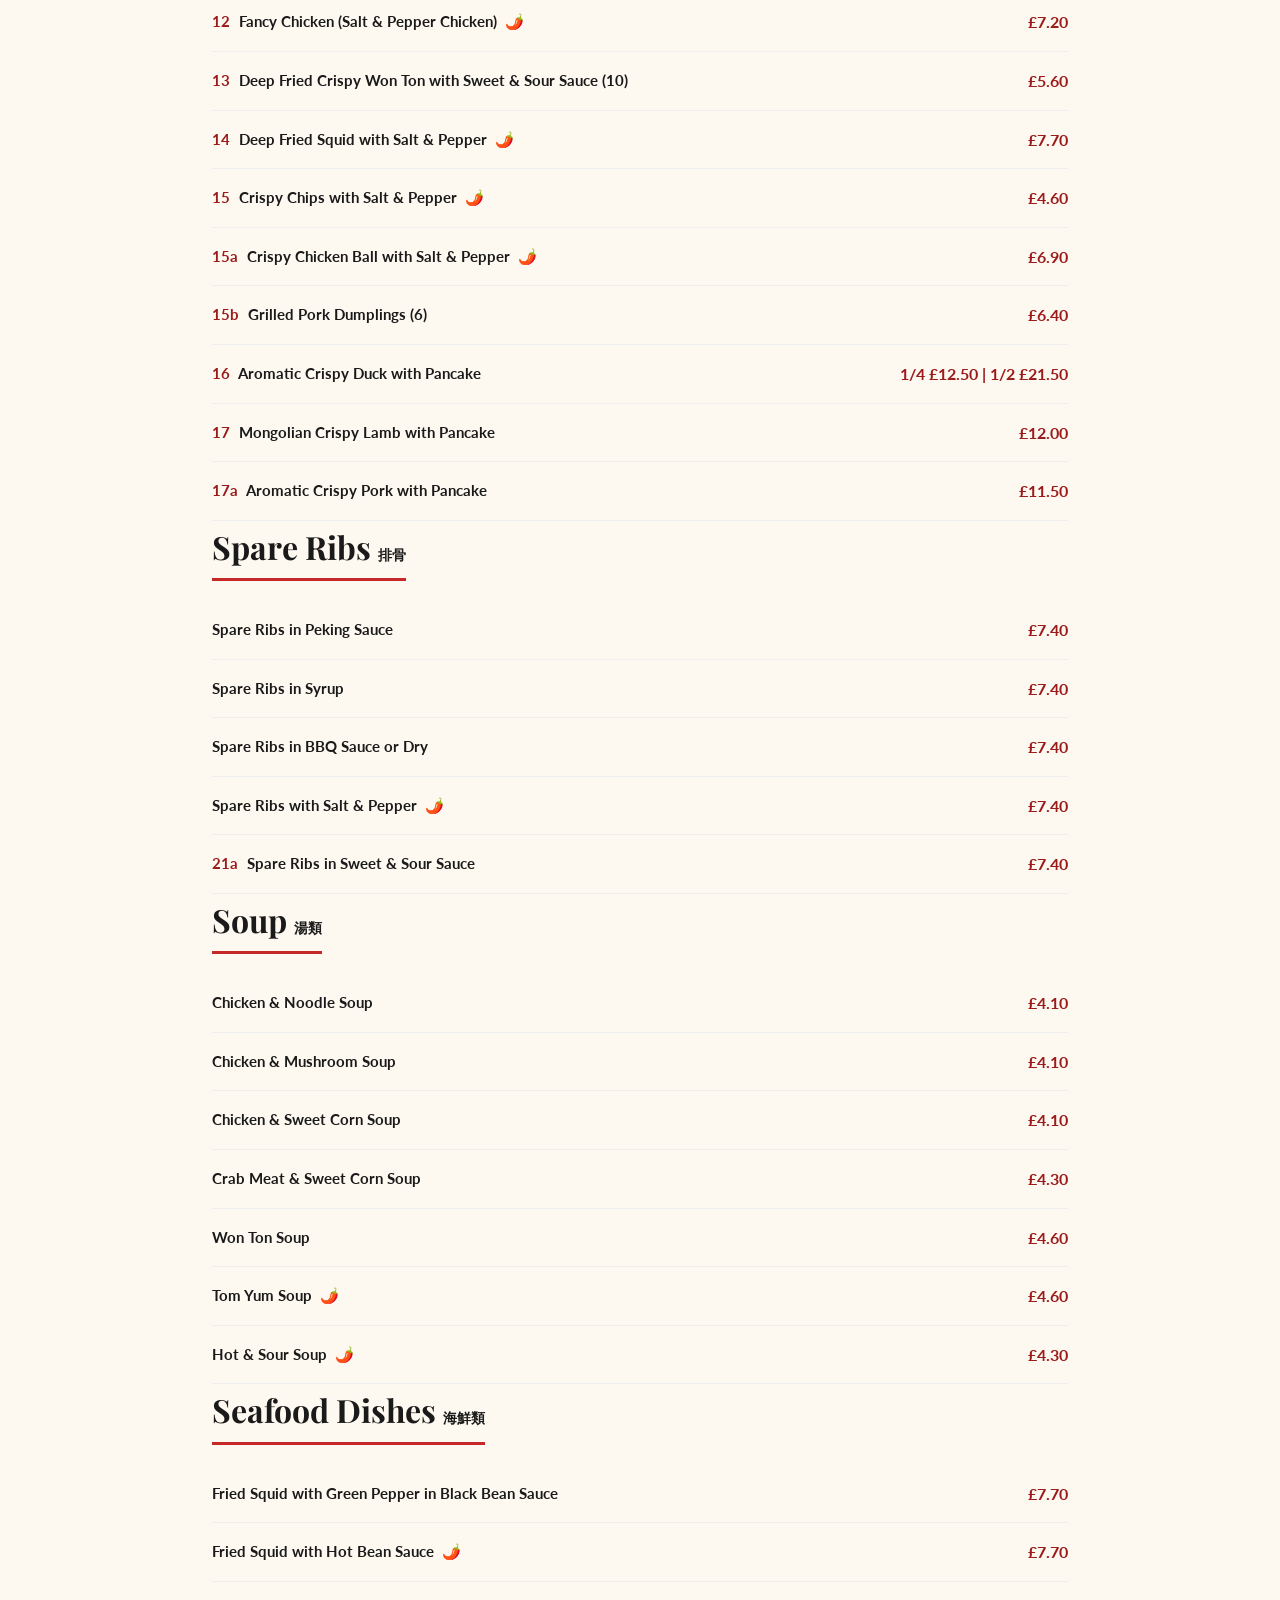
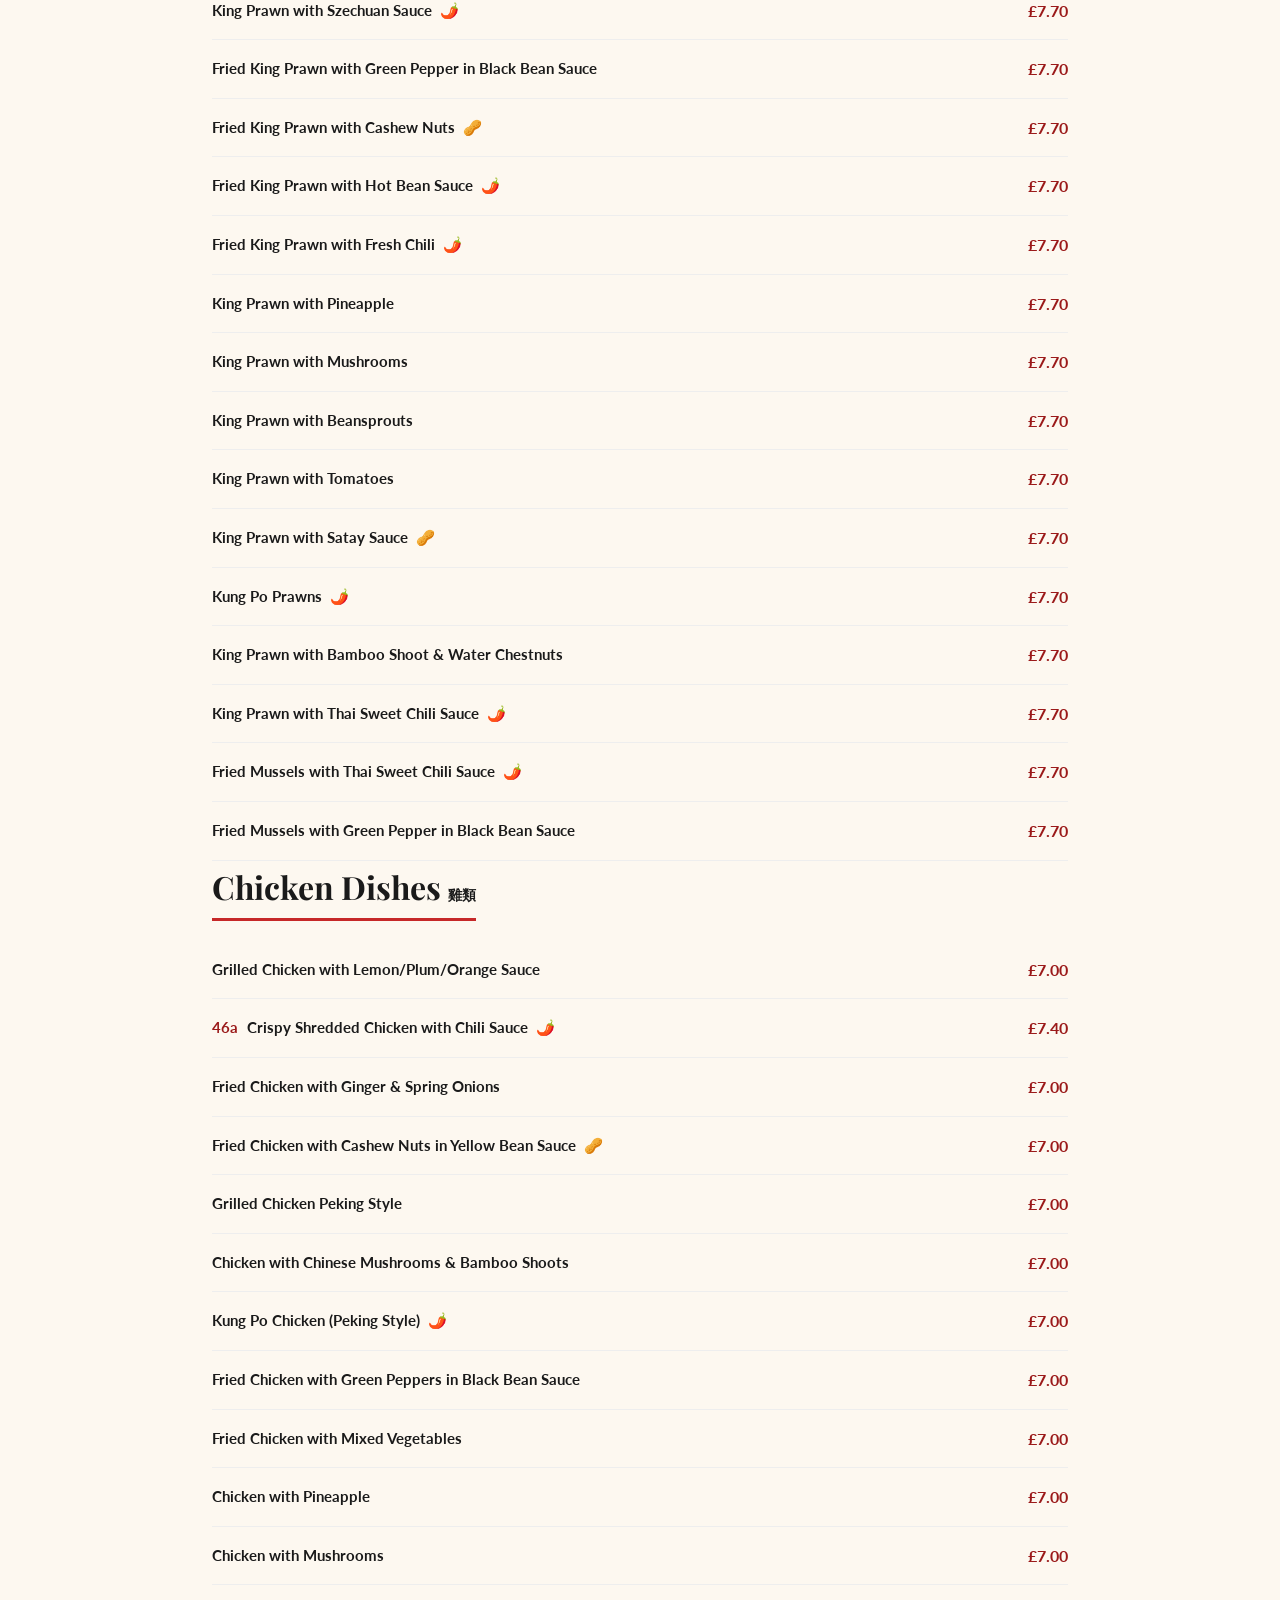
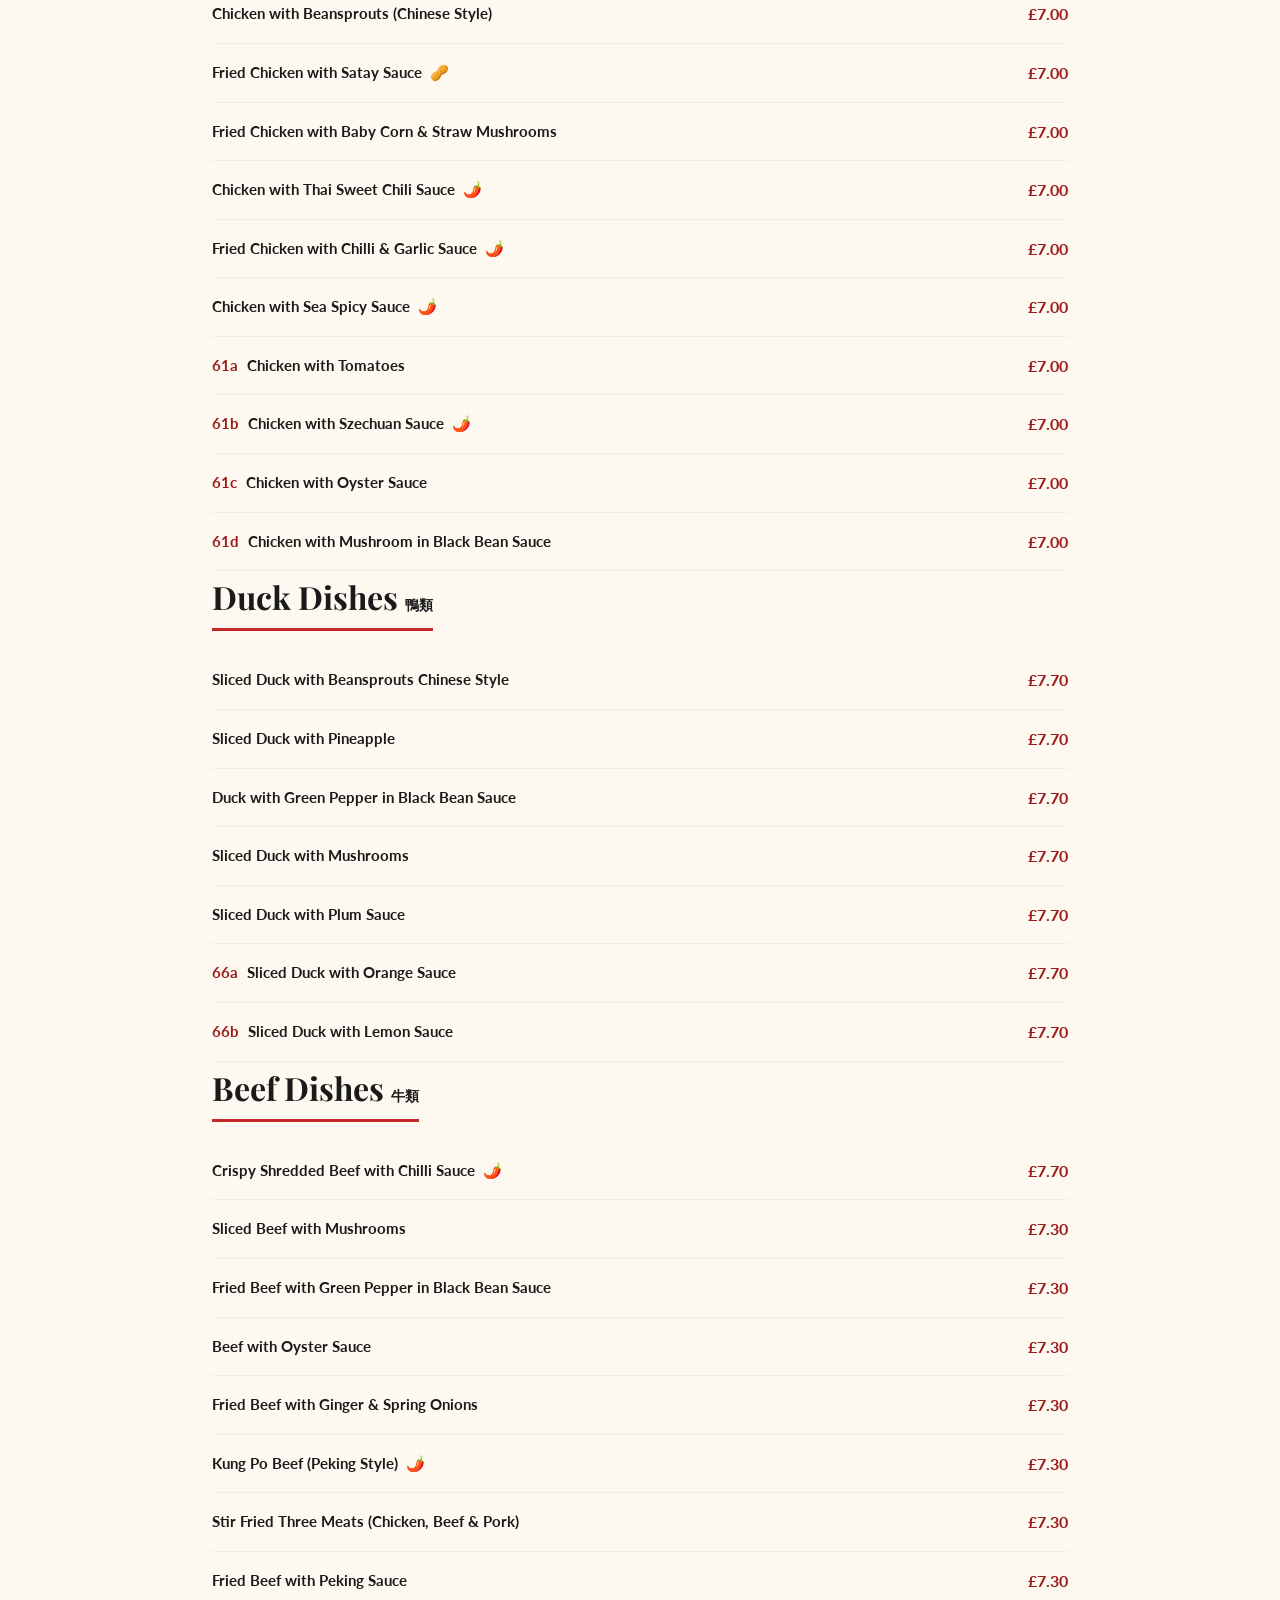
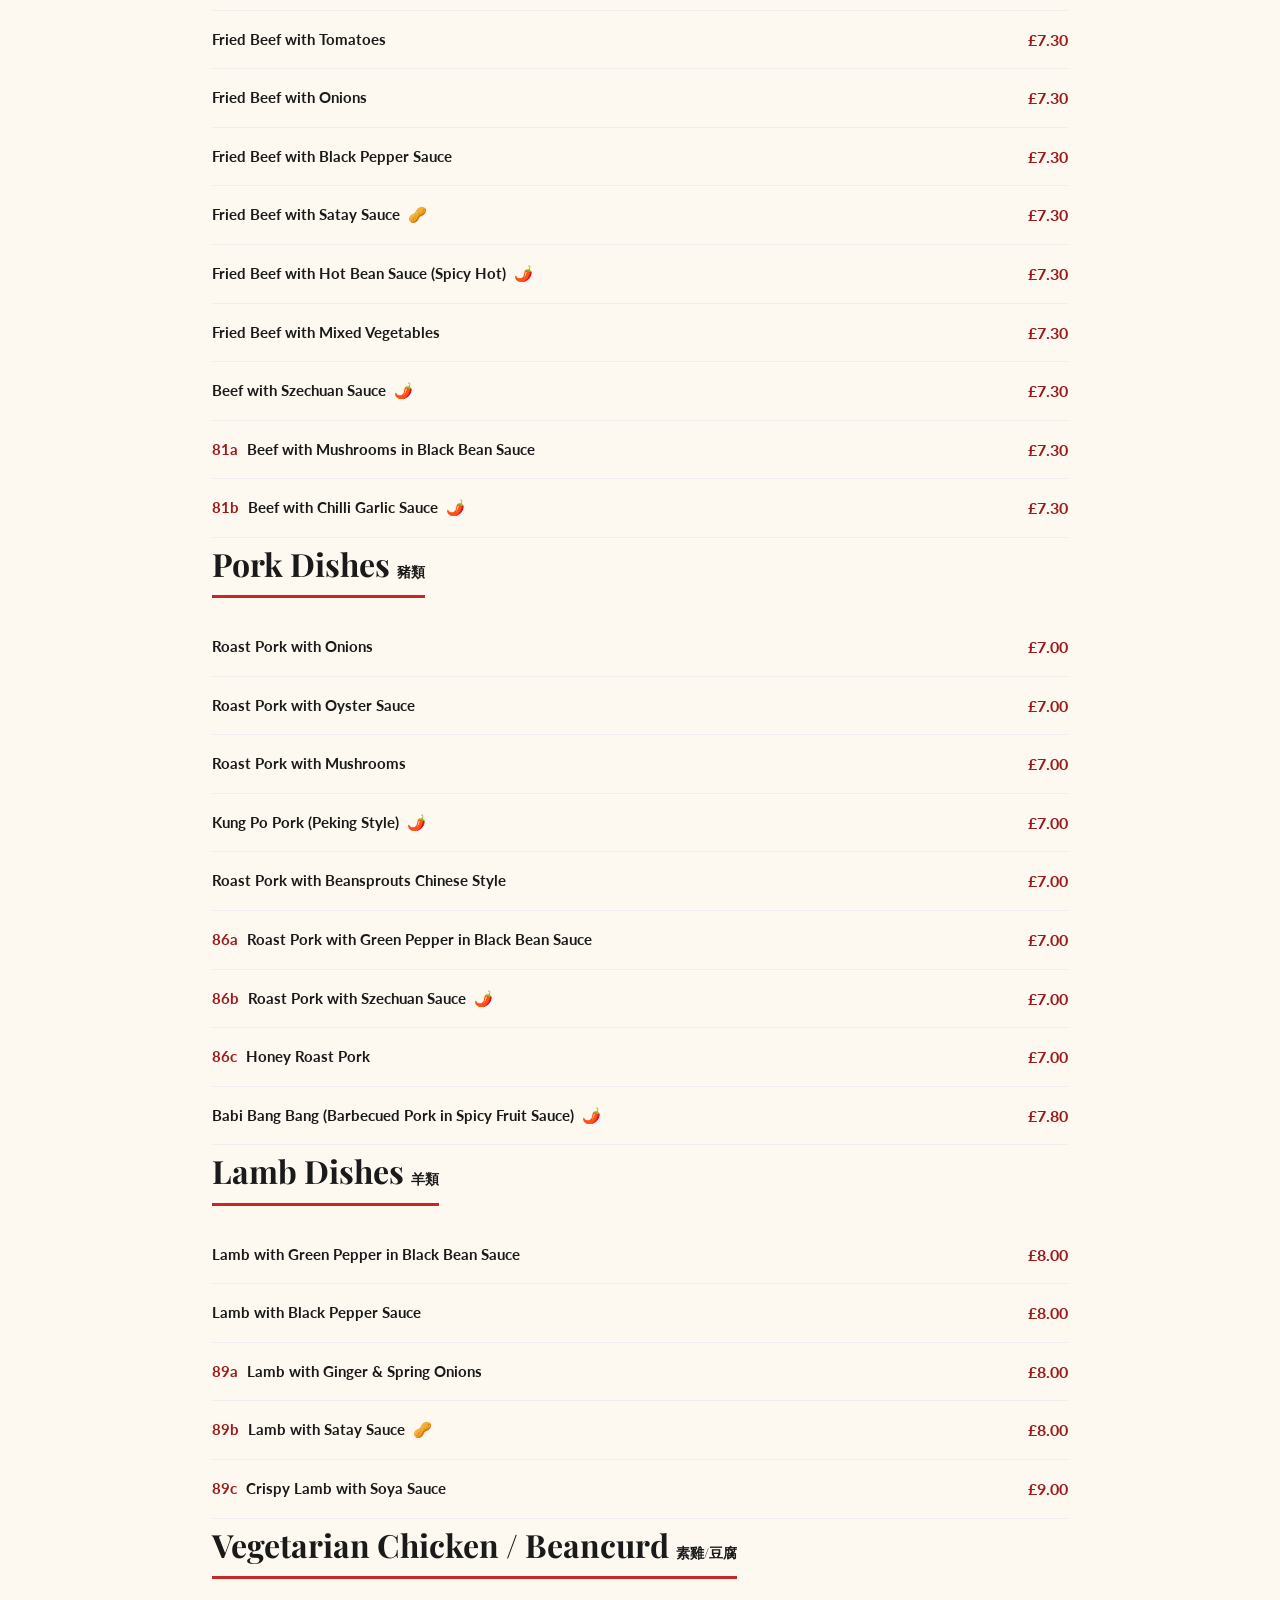
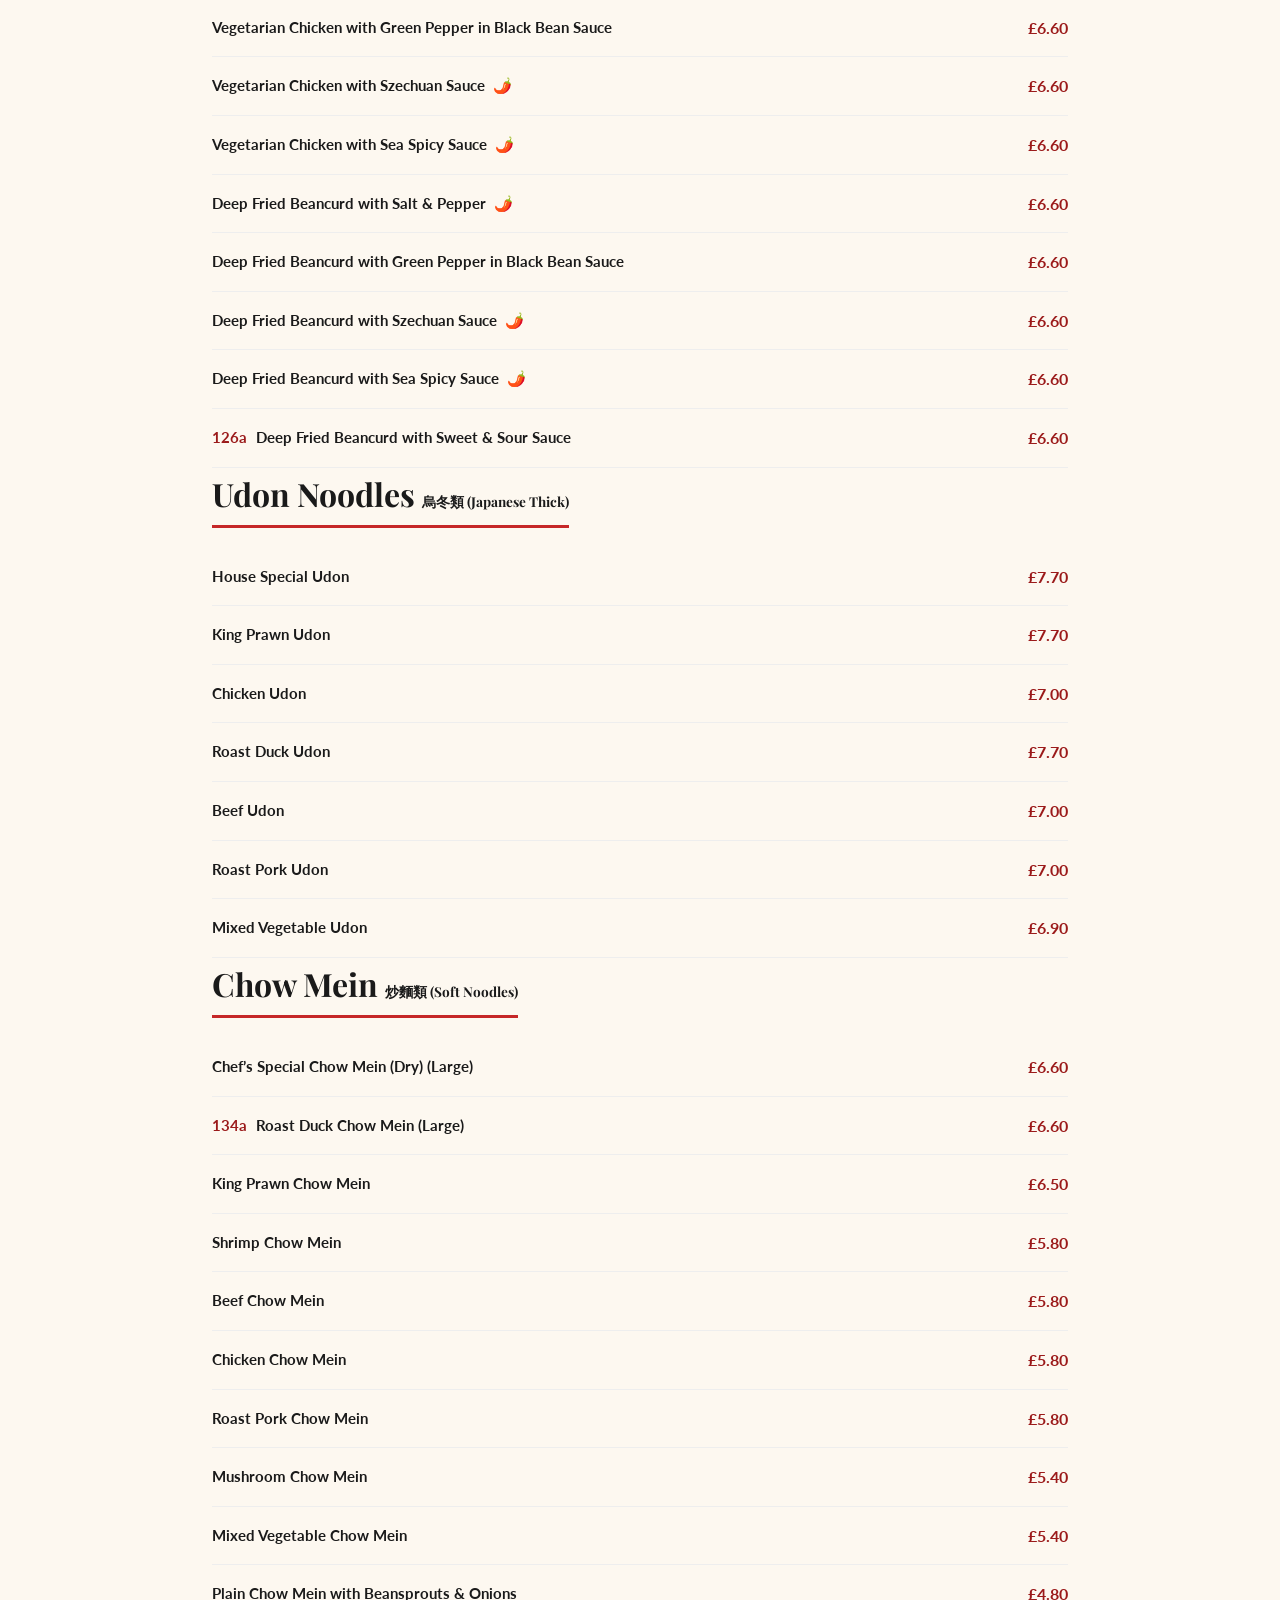
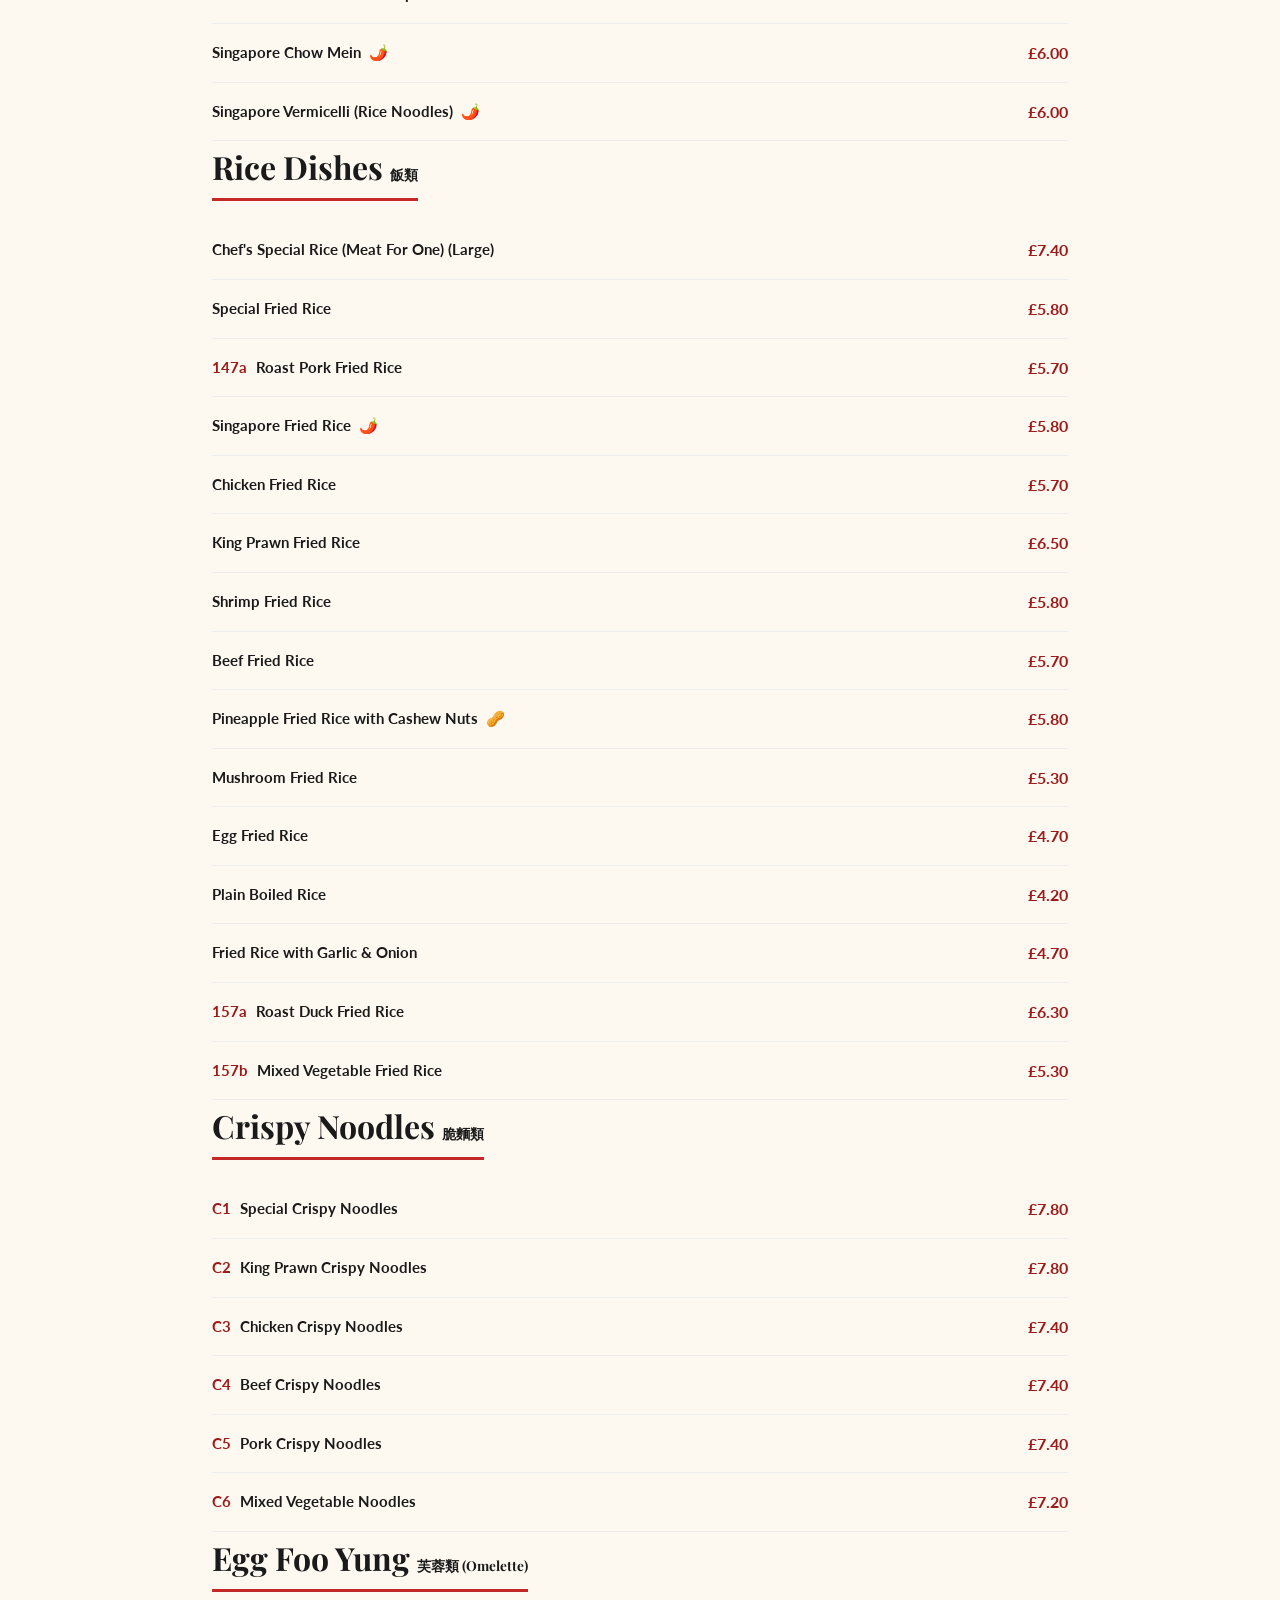
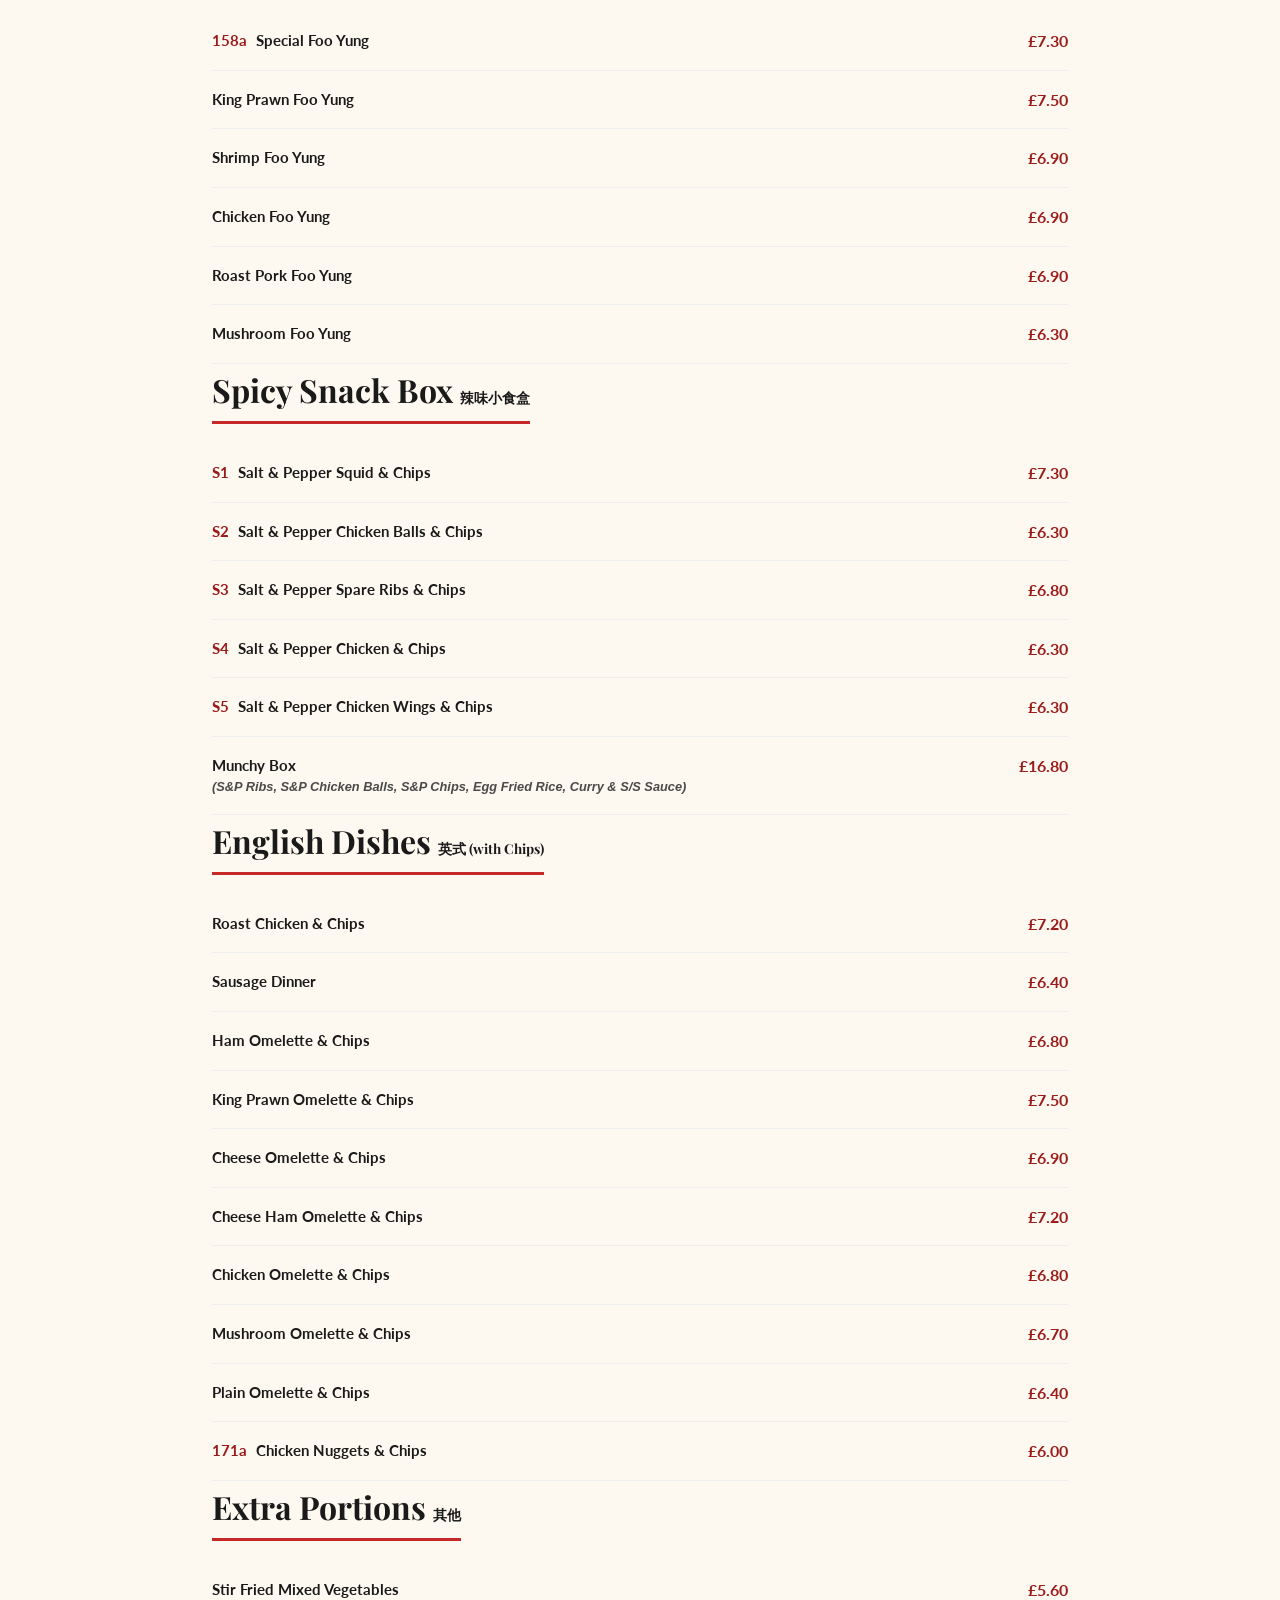
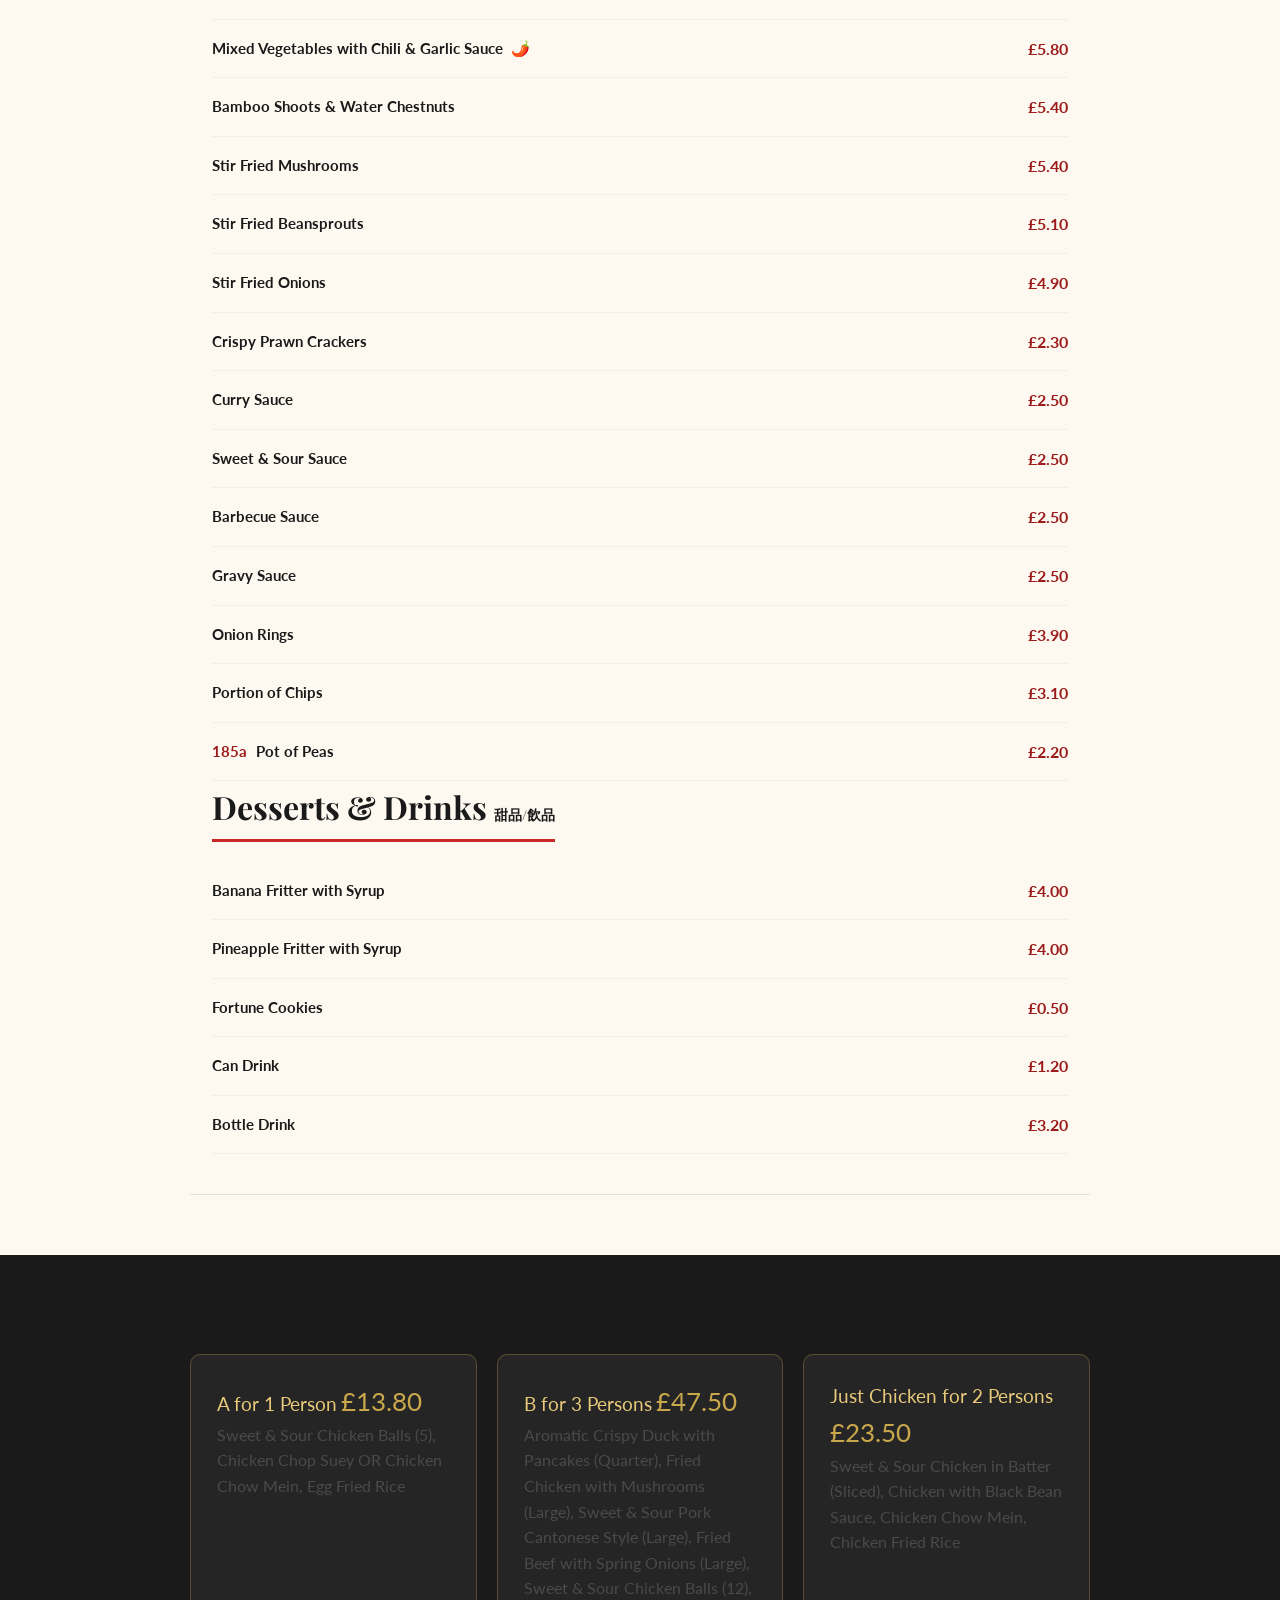
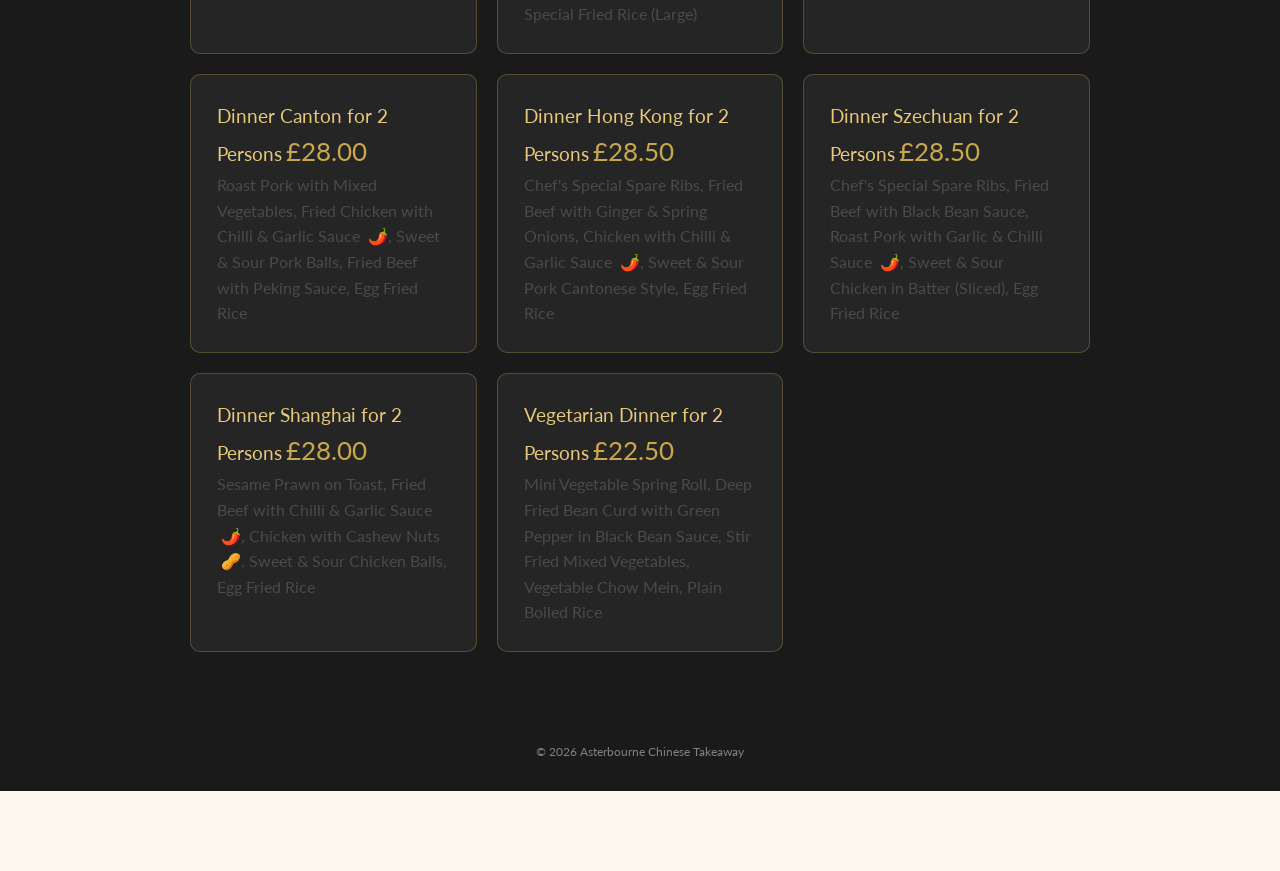
==== commit 29e56f60: "update menu.html" ====
--- a/menu.html
+++ b/menu.html
@@ -3,15 +3,10 @@
 <head>
   <meta charset="UTF-8">
   <meta name="viewport" content="width=device-width, initial-scale=1.0">
-  
   <title>Asterbourne Chinese Takeaway - Full Menu</title>
-  
   <link rel="preconnect" href="https://fonts.googleapis.com">
-  
   <link href="https://fonts.googleapis.com/css2?family=Playfair+Display:wght@400;600;700&family=Lato:wght@300;400;700&display=swap" rel="stylesheet">
-  
   <link rel="stylesheet" href="style.css">
-  
 </head>
 <body>
 
@@ -24,7 +19,6 @@
   <div class="hero-badge">Asterbourne Chinese Takeaway</div>
   <h1>Our Full Menu</h1>
   <p>Freshly prepared traditional Chinese dishes</p>
-
   <div class="hero-buttons">
     <a href="tel:01255429600" class="btn-primary">📞 Call to Order</a>
     <a href="index.html" class="btn-outline">← Back to Home</a>
@@ -33,27 +27,32 @@
 
 <main class="menu-section">
   <div class="menu-search">
-  <input type="text" id="menuSearch" placeholder="Search dishes...">
-  </div>
-    <nav class="menu-nav">
-      <a href="#appetisers">Appetisers</a>
-      <a href="#spare-ribs">Spare Ribs</a>
-      <a href="#soups">Soups</a>
-      <a href="#seafood">Seafood</a>
-      <a href="#chicken">Chicken</a>
-      <a href="#duck">Duck</a>
-      <a href="#beef">Beef</a>
-      <a href="#pork">Pork</a>
-      <a href="#lamb">Lamb</a>
-      <a href="#veggie-udon">Veggie & Udon</a>
-      <a href="#chow-mein">Chow Mein</a>
-      <a href="#rice">Rice</a>
-      <a href="#extra">Extras</a>
-      <a href="#set-meals">Set Meals</a>
-    </nav>
-
-
-  <!-- APPETISERS -->
+    <input type="text" id="menuSearch" placeholder="Search dishes (e.g. Chicken, Spicy, 134)...">
+  </div>
+  
+  <nav class="menu-nav">
+    <a href="#appetisers">Appetisers</a>
+    <a href="#ribs">Ribs</a>
+    <a href="#soups">Soups</a>
+    <a href="#seafood">Seafood</a>
+    <a href="#chicken">Chicken</a>
+    <a href="#duck">Duck</a>
+    <a href="#beef">Beef</a>
+    <a href="#pork">Pork</a>
+    <a href="#lamb">Lamb</a>
+    <a href="#veggie">Vegetarian</a>
+    <a href="#udon">Udon</a>
+    <a href="#chowmein">Chow Mein</a>
+    <a href="#rice">Rice</a>
+    <a href="#crispynoodles">Crispy Noodles</a>
+    <a href="#fooyung">Egg Foo Yung</a>
+    <a href="#spicysnack">Spicy Snack Box</a>
+    <a href="#english">English</a>
+    <a href="#extra">Extras</a>
+    <a href="#desserts">Desserts</a>
+    <a href="#setmeals">Set Meals</a>
+  </nav>
+
   <div class="section fade-in" id="appetisers">
     <h2>Appetisers <span style="font-size:0.85rem;">頭盤</span></h2>
     <div class="menu-items">
@@ -78,13 +77,12 @@
       <div class="menu-item"><span class="item-name"><span class="num">15</span> Crispy Chips with Salt & Pepper <span class="spicy"></span></span><span class="item-price">£4.60</span></div>
       <div class="menu-item"><span class="item-name"><span class="num">15a</span> Crispy Chicken Ball with Salt & Pepper <span class="spicy"></span></span><span class="item-price">£6.90</span></div>
       <div class="menu-item"><span class="item-name"><span class="num">15b</span> Grilled Pork Dumplings (6)</span><span class="item-price">£6.40</span></div>
-      <div class="menu-item"><span class="item-name"><span class="num">16</span> Aromatic Crispy Duck with Pancake (1/4 £12.50 | 1/2 £21.50)</span></div>
+      <div class="menu-item"><span class="item-name"><span class="num">16</span> Aromatic Crispy Duck with Pancake</span><span class="item-price">1/4 £12.50 | 1/2 £21.50</span></div>
       <div class="menu-item"><span class="item-name"><span class="num">17</span> Mongolian Crispy Lamb with Pancake</span><span class="item-price">£12.00</span></div>
       <div class="menu-item"><span class="item-name"><span class="num">17a</span> Aromatic Crispy Pork with Pancake</span><span class="item-price">£11.50</span></div>
     </div>
   </div>
 
-  <!-- SPARE RIBS -->
   <div class="section fade-in" id="ribs">
     <h2>Spare Ribs <span style="font-size:0.85rem;">排骨</span></h2>
     <div class="menu-items">
@@ -92,8 +90,11 @@
       <div class="menu-item"><span class="item-name">Spare Ribs in Syrup</span><span class="item-price">£7.40</span></div>
       <div class="menu-item"><span class="item-name">Spare Ribs in BBQ Sauce or Dry</span><span class="item-price">£7.40</span></div>
       <div class="menu-item"><span class="item-name">Spare Ribs with Salt & Pepper <span class="spicy"></span></span><span class="item-price">£7.40</span></div>
-      <div class="menu-item"><span class="item-name">Spare Ribs in Sweet & Sour Sauce</span><span class="item-price">£7.40</span></div>
-        <div class="section fade-in" id="soups">
+      <div class="menu-item"><span class="item-name"><span class="num">21a</span> Spare Ribs in Sweet & Sour Sauce</span><span class="item-price">£7.40</span></div>
+    </div>
+  </div>
+
+  <div class="section fade-in" id="soups">
     <h2>Soup <span style="font-size:0.85rem;">湯類</span></h2>
     <div class="menu-items">
       <div class="menu-item"><span class="item-name">Chicken & Noodle Soup</span><span class="item-price">£4.10</span></div>
@@ -106,6 +107,29 @@
     </div>
   </div>
 
+  <div class="section fade-in" id="seafood">
+    <h2>Seafood Dishes <span style="font-size:0.85rem;">海鮮類</span></h2>
+    <div class="menu-items">
+      <div class="menu-item"><span class="item-name">Fried Squid with Green Pepper in Black Bean Sauce</span><span class="item-price">£7.70</span></div>
+      <div class="menu-item"><span class="item-name">Fried Squid with Hot Bean Sauce <span class="spicy"></span></span><span class="item-price">£7.70</span></div>
+      <div class="menu-item"><span class="item-name">King Prawn with Szechuan Sauce <span class="spicy"></span></span><span class="item-price">£7.70</span></div>
+      <div class="menu-item"><span class="item-name">Fried King Prawn with Green Pepper in Black Bean Sauce</span><span class="item-price">£7.70</span></div>
+      <div class="menu-item"><span class="item-name">Fried King Prawn with Cashew Nuts <span class="nuts"></span></span><span class="item-price">£7.70</span></div>
+      <div class="menu-item"><span class="item-name">Fried King Prawn with Hot Bean Sauce <span class="spicy"></span></span><span class="item-price">£7.70</span></div>
+      <div class="menu-item"><span class="item-name">Fried King Prawn with Fresh Chili <span class="spicy"></span></span><span class="item-price">£7.70</span></div>
+      <div class="menu-item"><span class="item-name">King Prawn with Pineapple</span><span class="item-price">£7.70</span></div>
+      <div class="menu-item"><span class="item-name">King Prawn with Mushrooms</span><span class="item-price">£7.70</span></div>
+      <div class="menu-item"><span class="item-name">King Prawn with Beansprouts</span><span class="item-price">£7.70</span></div>
+      <div class="menu-item"><span class="item-name">King Prawn with Tomatoes</span><span class="item-price">£7.70</span></div>
+      <div class="menu-item"><span class="item-name">King Prawn with Satay Sauce <span class="nuts"></span></span><span class="item-price">£7.70</span></div>
+      <div class="menu-item"><span class="item-name">Kung Po Prawns <span class="spicy"></span></span><span class="item-price">£7.70</span></div>
+      <div class="menu-item"><span class="item-name">King Prawn with Bamboo Shoot & Water Chestnuts</span><span class="item-price">£7.70</span></div>
+      <div class="menu-item"><span class="item-name">King Prawn with Thai Sweet Chili Sauce <span class="spicy"></span></span><span class="item-price">£7.70</span></div>
+      <div class="menu-item"><span class="item-name">Fried Mussels with Thai Sweet Chili Sauce <span class="spicy"></span></span><span class="item-price">£7.70</span></div>
+      <div class="menu-item"><span class="item-name">Fried Mussels with Green Pepper in Black Bean Sauce</span><span class="item-price">£7.70</span></div>
+    </div>
+  </div>
+
   <div class="section fade-in" id="chicken">
     <h2>Chicken Dishes <span style="font-size:0.85rem;">雞類</span></h2>
     <div class="menu-items">
@@ -113,8 +137,36 @@
       <div class="menu-item"><span class="item-name"><span class="num">46a</span> Crispy Shredded Chicken with Chili Sauce <span class="spicy"></span></span><span class="item-price">£7.40</span></div>
       <div class="menu-item"><span class="item-name">Fried Chicken with Ginger & Spring Onions</span><span class="item-price">£7.00</span></div>
       <div class="menu-item"><span class="item-name">Fried Chicken with Cashew Nuts in Yellow Bean Sauce <span class="nuts"></span></span><span class="item-price">£7.00</span></div>
-      <div class="menu-item"><span class="item-name">Chicken with Green Peppers in Black Bean Sauce</span><span class="item-price">£7.00</span></div>
+      <div class="menu-item"><span class="item-name">Grilled Chicken Peking Style</span><span class="item-price">£7.00</span></div>
+      <div class="menu-item"><span class="item-name">Chicken with Chinese Mushrooms & Bamboo Shoots</span><span class="item-price">£7.00</span></div>
+      <div class="menu-item"><span class="item-name">Kung Po Chicken (Peking Style) <span class="spicy"></span></span><span class="item-price">£7.00</span></div>
+      <div class="menu-item"><span class="item-name">Fried Chicken with Green Peppers in Black Bean Sauce</span><span class="item-price">£7.00</span></div>
+      <div class="menu-item"><span class="item-name">Fried Chicken with Mixed Vegetables</span><span class="item-price">£7.00</span></div>
+      <div class="menu-item"><span class="item-name">Chicken with Pineapple</span><span class="item-price">£7.00</span></div>
+      <div class="menu-item"><span class="item-name">Chicken with Mushrooms</span><span class="item-price">£7.00</span></div>
+      <div class="menu-item"><span class="item-name">Chicken with Beansprouts (Chinese Style)</span><span class="item-price">£7.00</span></div>
+      <div class="menu-item"><span class="item-name">Fried Chicken with Satay Sauce <span class="nuts"></span></span><span class="item-price">£7.00</span></div>
+      <div class="menu-item"><span class="item-name">Fried Chicken with Baby Corn & Straw Mushrooms</span><span class="item-price">£7.00</span></div>
       <div class="menu-item"><span class="item-name">Chicken with Thai Sweet Chili Sauce <span class="spicy"></span></span><span class="item-price">£7.00</span></div>
+      <div class="menu-item"><span class="item-name">Fried Chicken with Chilli & Garlic Sauce <span class="spicy"></span></span><span class="item-price">£7.00</span></div>
+      <div class="menu-item"><span class="item-name">Chicken with Sea Spicy Sauce <span class="spicy"></span></span><span class="item-price">£7.00</span></div>
+      <div class="menu-item"><span class="item-name"><span class="num">61a</span> Chicken with Tomatoes</span><span class="item-price">£7.00</span></div>
+      <div class="menu-item"><span class="item-name"><span class="num">61b</span> Chicken with Szechuan Sauce <span class="spicy"></span></span><span class="item-price">£7.00</span></div>
+      <div class="menu-item"><span class="item-name"><span class="num">61c</span> Chicken with Oyster Sauce</span><span class="item-price">£7.00</span></div>
+      <div class="menu-item"><span class="item-name"><span class="num">61d</span> Chicken with Mushroom in Black Bean Sauce</span><span class="item-price">£7.00</span></div>
+    </div>
+  </div>
+
+  <div class="section fade-in" id="duck">
+    <h2>Duck Dishes <span style="font-size:0.85rem;">鴨類</span></h2>
+    <div class="menu-items">
+      <div class="menu-item"><span class="item-name">Sliced Duck with Beansprouts Chinese Style</span><span class="item-price">£7.70</span></div>
+      <div class="menu-item"><span class="item-name">Sliced Duck with Pineapple</span><span class="item-price">£7.70</span></div>
+      <div class="menu-item"><span class="item-name">Duck with Green Pepper in Black Bean Sauce</span><span class="item-price">£7.70</span></div>
+      <div class="menu-item"><span class="item-name">Sliced Duck with Mushrooms</span><span class="item-price">£7.70</span></div>
+      <div class="menu-item"><span class="item-name">Sliced Duck with Plum Sauce</span><span class="item-price">£7.70</span></div>
+      <div class="menu-item"><span class="item-name"><span class="num">66a</span> Sliced Duck with Orange Sauce</span><span class="item-price">£7.70</span></div>
+      <div class="menu-item"><span class="item-name"><span class="num">66b</span> Sliced Duck with Lemon Sauce</span><span class="item-price">£7.70</span></div>
     </div>
   </div>
 
@@ -124,16 +176,200 @@
       <div class="menu-item"><span class="item-name">Crispy Shredded Beef with Chilli Sauce <span class="spicy"></span></span><span class="item-price">£7.70</span></div>
       <div class="menu-item"><span class="item-name">Sliced Beef with Mushrooms</span><span class="item-price">£7.30</span></div>
       <div class="menu-item"><span class="item-name">Fried Beef with Green Pepper in Black Bean Sauce</span><span class="item-price">£7.30</span></div>
+      <div class="menu-item"><span class="item-name">Beef with Oyster Sauce</span><span class="item-price">£7.30</span></div>
+      <div class="menu-item"><span class="item-name">Fried Beef with Ginger & Spring Onions</span><span class="item-price">£7.30</span></div>
+      <div class="menu-item"><span class="item-name">Kung Po Beef (Peking Style) <span class="spicy"></span></span><span class="item-price">£7.30</span></div>
+      <div class="menu-item"><span class="item-name">Stir Fried Three Meats (Chicken, Beef & Pork)</span><span class="item-price">£7.30</span></div>
+      <div class="menu-item"><span class="item-name">Fried Beef with Peking Sauce</span><span class="item-price">£7.30</span></div>
+      <div class="menu-item"><span class="item-name">Fried Beef with Tomatoes</span><span class="item-price">£7.30</span></div>
+      <div class="menu-item"><span class="item-name">Fried Beef with Onions</span><span class="item-price">£7.30</span></div>
+      <div class="menu-item"><span class="item-name">Fried Beef with Black Pepper Sauce</span><span class="item-price">£7.30</span></div>
+      <div class="menu-item"><span class="item-name">Fried Beef with Satay Sauce <span class="nuts"></span></span><span class="item-price">£7.30</span></div>
+      <div class="menu-item"><span class="item-name">Fried Beef with Hot Bean Sauce (Spicy Hot) <span class="spicy"></span></span><span class="item-price">£7.30</span></div>
+      <div class="menu-item"><span class="item-name">Fried Beef with Mixed Vegetables</span><span class="item-price">£7.30</span></div>
       <div class="menu-item"><span class="item-name">Beef with Szechuan Sauce <span class="spicy"></span></span><span class="item-price">£7.30</span></div>
-    </div>
-  </div>
-
-  <!-- Repeat same pattern for SOUP, SEAFOOD, CHICKEN, DUCK, BEEF, PORK, LAMB, VEGETARIAN, UDON, CHOW MEIN, RICE, CRISPY NOODLES, EGG FOO YUNG, SPICY SNACK, ENGLISH, EXTRA, DESSERTS, SET DINNERS -->
-  <!-- Each section will use <div class="section fade-in"><h2>Section Name</h2><div class="menu-items">...</div></div> -->
-
+      <div class="menu-item"><span class="item-name"><span class="num">81a</span> Beef with Mushrooms in Black Bean Sauce</span><span class="item-price">£7.30</span></div>
+      <div class="menu-item"><span class="item-name"><span class="num">81b</span> Beef with Chilli Garlic Sauce <span class="spicy"></span></span><span class="item-price">£7.30</span></div>
+    </div>
+  </div>
+
+  <div class="section fade-in" id="pork">
+    <h2>Pork Dishes <span style="font-size:0.85rem;">豬類</span></h2>
+    <div class="menu-items">
+      <div class="menu-item"><span class="item-name">Roast Pork with Onions</span><span class="item-price">£7.00</span></div>
+      <div class="menu-item"><span class="item-name">Roast Pork with Oyster Sauce</span><span class="item-price">£7.00</span></div>
+      <div class="menu-item"><span class="item-name">Roast Pork with Mushrooms</span><span class="item-price">£7.00</span></div>
+      <div class="menu-item"><span class="item-name">Kung Po Pork (Peking Style) <span class="spicy"></span></span><span class="item-price">£7.00</span></div>
+      <div class="menu-item"><span class="item-name">Roast Pork with Beansprouts Chinese Style</span><span class="item-price">£7.00</span></div>
+      <div class="menu-item"><span class="item-name"><span class="num">86a</span> Roast Pork with Green Pepper in Black Bean Sauce</span><span class="item-price">£7.00</span></div>
+      <div class="menu-item"><span class="item-name"><span class="num">86b</span> Roast Pork with Szechuan Sauce <span class="spicy"></span></span><span class="item-price">£7.00</span></div>
+      <div class="menu-item"><span class="item-name"><span class="num">86c</span> Honey Roast Pork</span><span class="item-price">£7.00</span></div>
+      <div class="menu-item"><span class="item-name">Babi Bang Bang (Barbecued Pork in Spicy Fruit Sauce) <span class="spicy"></span></span><span class="item-price">£7.80</span></div>
+    </div>
+  </div>
+
+  <div class="section fade-in" id="lamb">
+    <h2>Lamb Dishes <span style="font-size:0.85rem;">羊類</span></h2>
+    <div class="menu-items">
+      <div class="menu-item"><span class="item-name">Lamb with Green Pepper in Black Bean Sauce</span><span class="item-price">£8.00</span></div>
+      <div class="menu-item"><span class="item-name">Lamb with Black Pepper Sauce</span><span class="item-price">£8.00</span></div>
+      <div class="menu-item"><span class="item-name"><span class="num">89a</span> Lamb with Ginger & Spring Onions</span><span class="item-price">£8.00</span></div>
+      <div class="menu-item"><span class="item-name"><span class="num">89b</span> Lamb with Satay Sauce <span class="nuts"></span></span><span class="item-price">£8.00</span></div>
+      <div class="menu-item"><span class="item-name"><span class="num">89c</span> Crispy Lamb with Soya Sauce</span><span class="item-price">£9.00</span></div>
+    </div>
+  </div>
+
+  <div class="section fade-in" id="veggie">
+    <h2>Vegetarian Chicken / Beancurd <span style="font-size:0.85rem;">素雞/豆腐</span></h2>
+    <div class="menu-items">
+      <div class="menu-item"><span class="item-name">Vegetarian Chicken with Green Pepper in Black Bean Sauce</span><span class="item-price">£6.60</span></div>
+      <div class="menu-item"><span class="item-name">Vegetarian Chicken with Szechuan Sauce <span class="spicy"></span></span><span class="item-price">£6.60</span></div>
+      <div class="menu-item"><span class="item-name">Vegetarian Chicken with Sea Spicy Sauce <span class="spicy"></span></span><span class="item-price">£6.60</span></div>
+      <div class="menu-item"><span class="item-name">Deep Fried Beancurd with Salt & Pepper <span class="spicy"></span></span><span class="item-price">£6.60</span></div>
+      <div class="menu-item"><span class="item-name">Deep Fried Beancurd with Green Pepper in Black Bean Sauce</span><span class="item-price">£6.60</span></div>
+      <div class="menu-item"><span class="item-name">Deep Fried Beancurd with Szechuan Sauce <span class="spicy"></span></span><span class="item-price">£6.60</span></div>
+      <div class="menu-item"><span class="item-name">Deep Fried Beancurd with Sea Spicy Sauce <span class="spicy"></span></span><span class="item-price">£6.60</span></div>
+      <div class="menu-item"><span class="item-name"><span class="num">126a</span> Deep Fried Beancurd with Sweet & Sour Sauce</span><span class="item-price">£6.60</span></div>
+    </div>
+  </div>
+
+  <div class="section fade-in" id="udon">
+    <h2>Udon Noodles <span style="font-size:0.85rem;">烏冬類 (Japanese Thick)</span></h2>
+    <div class="menu-items">
+      <div class="menu-item"><span class="item-name">House Special Udon</span><span class="item-price">£7.70</span></div>
+      <div class="menu-item"><span class="item-name">King Prawn Udon</span><span class="item-price">£7.70</span></div>
+      <div class="menu-item"><span class="item-name">Chicken Udon</span><span class="item-price">£7.00</span></div>
+      <div class="menu-item"><span class="item-name">Roast Duck Udon</span><span class="item-price">£7.70</span></div>
+      <div class="menu-item"><span class="item-name">Beef Udon</span><span class="item-price">£7.00</span></div>
+      <div class="menu-item"><span class="item-name">Roast Pork Udon</span><span class="item-price">£7.00</span></div>
+      <div class="menu-item"><span class="item-name">Mixed Vegetable Udon</span><span class="item-price">£6.90</span></div>
+    </div>
+  </div>
+
+  <div class="section fade-in" id="chowmein">
+    <h2>Chow Mein <span style="font-size:0.85rem;">炒麵類 (Soft Noodles)</span></h2>
+    <div class="menu-items">
+      <div class="menu-item"><span class="item-name">Chef’s Special Chow Mein (Dry) (Large)</span><span class="item-price">£6.60</span></div>
+      <div class="menu-item"><span class="item-name"><span class="num">134a</span> Roast Duck Chow Mein (Large)</span><span class="item-price">£6.60</span></div>
+      <div class="menu-item"><span class="item-name">King Prawn Chow Mein</span><span class="item-price">£6.50</span></div>
+      <div class="menu-item"><span class="item-name">Shrimp Chow Mein</span><span class="item-price">£5.80</span></div>
+      <div class="menu-item"><span class="item-name">Beef Chow Mein</span><span class="item-price">£5.80</span></div>
+      <div class="menu-item"><span class="item-name">Chicken Chow Mein</span><span class="item-price">£5.80</span></div>
+      <div class="menu-item"><span class="item-name">Roast Pork Chow Mein</span><span class="item-price">£5.80</span></div>
+      <div class="menu-item"><span class="item-name">Mushroom Chow Mein</span><span class="item-price">£5.40</span></div>
+      <div class="menu-item"><span class="item-name">Mixed Vegetable Chow Mein</span><span class="item-price">£5.40</span></div>
+      <div class="menu-item"><span class="item-name">Plain Chow Mein with Beansprouts & Onions</span><span class="item-price">£4.80</span></div>
+      <div class="menu-item"><span class="item-name">Singapore Chow Mein <span class="spicy"></span></span><span class="item-price">£6.00</span></div>
+      <div class="menu-item"><span class="item-name">Singapore Vermicelli (Rice Noodles) <span class="spicy"></span></span><span class="item-price">£6.00</span></div>
+    </div>
+  </div>
+
+  <div class="section fade-in" id="rice">
+    <h2>Rice Dishes <span style="font-size:0.85rem;">飯類</span></h2>
+    <div class="menu-items">
+      <div class="menu-item"><span class="item-name">Chef's Special Rice (Meat For One) (Large)</span><span class="item-price">£7.40</span></div>
+      <div class="menu-item"><span class="item-name">Special Fried Rice</span><span class="item-price">£5.80</span></div>
+      <div class="menu-item"><span class="item-name"><span class="num">147a</span> Roast Pork Fried Rice</span><span class="item-price">£5.70</span></div>
+      <div class="menu-item"><span class="item-name">Singapore Fried Rice <span class="spicy"></span></span><span class="item-price">£5.80</span></div>
+      <div class="menu-item"><span class="item-name">Chicken Fried Rice</span><span class="item-price">£5.70</span></div>
+      <div class="menu-item"><span class="item-name">King Prawn Fried Rice</span><span class="item-price">£6.50</span></div>
+      <div class="menu-item"><span class="item-name">Shrimp Fried Rice</span><span class="item-price">£5.80</span></div>
+      <div class="menu-item"><span class="item-name">Beef Fried Rice</span><span class="item-price">£5.70</span></div>
+      <div class="menu-item"><span class="item-name">Pineapple Fried Rice with Cashew Nuts <span class="nuts"></span></span><span class="item-price">£5.80</span></div>
+      <div class="menu-item"><span class="item-name">Mushroom Fried Rice</span><span class="item-price">£5.30</span></div>
+      <div class="menu-item"><span class="item-name">Egg Fried Rice</span><span class="item-price">£4.70</span></div>
+      <div class="menu-item"><span class="item-name">Plain Boiled Rice</span><span class="item-price">£4.20</span></div>
+      <div class="menu-item"><span class="item-name">Fried Rice with Garlic & Onion</span><span class="item-price">£4.70</span></div>
+      <div class="menu-item"><span class="item-name"><span class="num">157a</span> Roast Duck Fried Rice</span><span class="item-price">£6.30</span></div>
+      <div class="menu-item"><span class="item-name"><span class="num">157b</span> Mixed Vegetable Fried Rice</span><span class="item-price">£5.30</span></div>
+    </div>
+  </div>
+
+  <div class="section fade-in" id="crispynoodles">
+    <h2>Crispy Noodles <span style="font-size:0.85rem;">脆麵類</span></h2>
+    <div class="menu-items">
+      <div class="menu-item"><span class="item-name"><span class="num">C1</span> Special Crispy Noodles</span><span class="item-price">£7.80</span></div>
+      <div class="menu-item"><span class="item-name"><span class="num">C2</span> King Prawn Crispy Noodles</span><span class="item-price">£7.80</span></div>
+      <div class="menu-item"><span class="item-name"><span class="num">C3</span> Chicken Crispy Noodles</span><span class="item-price">£7.40</span></div>
+      <div class="menu-item"><span class="item-name"><span class="num">C4</span> Beef Crispy Noodles</span><span class="item-price">£7.40</span></div>
+      <div class="menu-item"><span class="item-name"><span class="num">C5</span> Pork Crispy Noodles</span><span class="item-price">£7.40</span></div>
+      <div class="menu-item"><span class="item-name"><span class="num">C6</span> Mixed Vegetable Noodles</span><span class="item-price">£7.20</span></div>
+    </div>
+  </div>
+
+  <div class="section fade-in" id="fooyung">
+    <h2>Egg Foo Yung <span style="font-size:0.85rem;">芙蓉類 (Omelette)</span></h2>
+    <div class="menu-items">
+      <div class="menu-item"><span class="item-name"><span class="num">158a</span> Special Foo Yung</span><span class="item-price">£7.30</span></div>
+      <div class="menu-item"><span class="item-name">King Prawn Foo Yung</span><span class="item-price">£7.50</span></div>
+      <div class="menu-item"><span class="item-name">Shrimp Foo Yung</span><span class="item-price">£6.90</span></div>
+      <div class="menu-item"><span class="item-name">Chicken Foo Yung</span><span class="item-price">£6.90</span></div>
+      <div class="menu-item"><span class="item-name">Roast Pork Foo Yung</span><span class="item-price">£6.90</span></div>
+      <div class="menu-item"><span class="item-name">Mushroom Foo Yung</span><span class="item-price">£6.30</span></div>
+    </div>
+  </div>
+
+  <div class="section fade-in" id="spicysnack">
+    <h2>Spicy Snack Box <span style="font-size:0.85rem;">辣味小食盒</span></h2>
+    <div class="menu-items">
+      <div class="menu-item"><span class="item-name"><span class="num">S1</span> Salt & Pepper Squid & Chips</span><span class="item-price">£7.30</span></div>
+      <div class="menu-item"><span class="item-name"><span class="num">S2</span> Salt & Pepper Chicken Balls & Chips</span><span class="item-price">£6.30</span></div>
+      <div class="menu-item"><span class="item-name"><span class="num">S3</span> Salt & Pepper Spare Ribs & Chips</span><span class="item-price">£6.80</span></div>
+      <div class="menu-item"><span class="item-name"><span class="num">S4</span> Salt & Pepper Chicken & Chips</span><span class="item-price">£6.30</span></div>
+      <div class="menu-item"><span class="item-name"><span class="num">S5</span> Salt & Pepper Chicken Wings & Chips</span><span class="item-price">£6.30</span></div>
+      <div class="menu-item"><span class="item-name">Munchy Box <span class="desc">(S&P Ribs, S&P Chicken Balls, S&P Chips, Egg Fried Rice, Curry & S/S Sauce)</span></span><span class="item-price">£16.80</span></div>
+    </div>
+  </div>
+
+  <div class="section fade-in" id="english">
+    <h2>English Dishes <span style="font-size:0.85rem;">英式 (with Chips)</span></h2>
+    <div class="menu-items">
+      <div class="menu-item"><span class="item-name">Roast Chicken & Chips</span><span class="item-price">£7.20</span></div>
+      <div class="menu-item"><span class="item-name">Sausage Dinner</span><span class="item-price">£6.40</span></div>
+      <div class="menu-item"><span class="item-name">Ham Omelette & Chips</span><span class="item-price">£6.80</span></div>
+      <div class="menu-item"><span class="item-name">King Prawn Omelette & Chips</span><span class="item-price">£7.50</span></div>
+      <div class="menu-item"><span class="item-name">Cheese Omelette & Chips</span><span class="item-price">£6.90</span></div>
+      <div class="menu-item"><span class="item-name">Cheese Ham Omelette & Chips</span><span class="item-price">£7.20</span></div>
+      <div class="menu-item"><span class="item-name">Chicken Omelette & Chips</span><span class="item-price">£6.80</span></div>
+      <div class="menu-item"><span class="item-name">Mushroom Omelette & Chips</span><span class="item-price">£6.70</span></div>
+      <div class="menu-item"><span class="item-name">Plain Omelette & Chips</span><span class="item-price">£6.40</span></div>
+      <div class="menu-item"><span class="item-name"><span class="num">171a</span> Chicken Nuggets & Chips</span><span class="item-price">£6.00</span></div>
+    </div>
+  </div>
+
+  <div class="section fade-in" id="extra">
+    <h2>Extra Portions <span style="font-size:0.85rem;">其他</span></h2>
+    <div class="menu-items">
+      <div class="menu-item"><span class="item-name">Stir Fried Mixed Vegetables</span><span class="item-price">£5.60</span></div>
+      <div class="menu-item"><span class="item-name">Mixed Vegetables with Chili & Garlic Sauce <span class="spicy"></span></span><span class="item-price">£5.80</span></div>
+      <div class="menu-item"><span class="item-name">Bamboo Shoots & Water Chestnuts</span><span class="item-price">£5.40</span></div>
+      <div class="menu-item"><span class="item-name">Stir Fried Mushrooms</span><span class="item-price">£5.40</span></div>
+      <div class="menu-item"><span class="item-name">Stir Fried Beansprouts</span><span class="item-price">£5.10</span></div>
+      <div class="menu-item"><span class="item-name">Stir Fried Onions</span><span class="item-price">£4.90</span></div>
+      <div class="menu-item"><span class="item-name">Crispy Prawn Crackers</span><span class="item-price">£2.30</span></div>
+      <div class="menu-item"><span class="item-name">Curry Sauce</span><span class="item-price">£2.50</span></div>
+      <div class="menu-item"><span class="item-name">Sweet & Sour Sauce</span><span class="item-price">£2.50</span></div>
+      <div class="menu-item"><span class="item-name">Barbecue Sauce</span><span class="item-price">£2.50</span></div>
+      <div class="menu-item"><span class="item-name">Gravy Sauce</span><span class="item-price">£2.50</span></div>
+      <div class="menu-item"><span class="item-name">Onion Rings</span><span class="item-price">£3.90</span></div>
+      <div class="menu-item"><span class="item-name">Portion of Chips</span><span class="item-price">£3.10</span></div>
+      <div class="menu-item"><span class="item-name"><span class="num">185a</span> Pot of Peas</span><span class="item-price">£2.20</span></div>
+    </div>
+  </div>
+
+  <div class="section fade-in" id="desserts">
+    <h2>Desserts & Drinks <span style="font-size:0.85rem;">甜品/飲品</span></h2>
+    <div class="menu-items">
+      <div class="menu-item"><span class="item-name">Banana Fritter with Syrup</span><span class="item-price">£4.00</span></div>
+      <div class="menu-item"><span class="item-name">Pineapple Fritter with Syrup</span><span class="item-price">£4.00</span></div>
+      <div class="menu-item"><span class="item-name">Fortune Cookies</span><span class="item-price">£0.50</span></div>
+      <div class="menu-item"><span class="item-name">Can Drink</span><span class="item-price">£1.20</span></div>
+      <div class="menu-item"><span class="item-name">Bottle Drink</span><span class="item-price">£3.20</span></div>
+    </div>
+  </div>
 </main>
 
-<section class="setmeals-section">
+<section class="setmeals-section" id="setmeals">
   <h2>Special Set Dinners</h2>
   <div class="setmeals-grid">
     <div class="set-card">
@@ -151,7 +387,7 @@
       <span class="set-price">£23.50</span>
       <p>Sweet & Sour Chicken in Batter (Sliced), Chicken with Black Bean Sauce, Chicken Chow Mein, Chicken Fried Rice</p>
     </div>
-        <div class="set-card">
+    <div class="set-card">
       <span class="set-name">Dinner Canton for 2 Persons</span>
       <span class="set-price">£28.00</span>
       <p>Roast Pork with Mixed Vegetables, Fried Chicken with Chilli & Garlic Sauce <span class="spicy"></span>, Sweet & Sour Pork Balls, Fried Beef with Peking Sauce, Egg Fried Rice</p>
@@ -171,23 +407,22 @@
       <span class="set-price">£28.00</span>
       <p>Sesame Prawn on Toast, Fried Beef with Chilli & Garlic Sauce <span class="spicy"></span>, Chicken with Cashew Nuts <span class="nuts"></span>, Sweet & Sour Chicken Balls, Egg Fried Rice</p>
     </div>
+    <div class="set-card">
+      <span class="set-name">Vegetarian Dinner for 2 Persons</span>
+      <span class="set-price">£22.50</span>
+      <p>Mini Vegetable Spring Roll, Deep Fried Bean Curd with Green Pepper in Black Bean Sauce, Stir Fried Mixed Vegetables, Vegetable Chow Mein, Plain Boiled Rice</p>
+    </div>
   </div>
 </section>
-
 
 <footer>
   &copy; 2026 Asterbourne Chinese Takeaway
 </footer>
 
 <script>
-
 const search = document.getElementById("menuSearch");
-
 search.addEventListener("keyup", function(){
-
-const term = search.value.toLowerCase();
-const items = document.querySelectorAll(".menu-item");
-
+  const term = search.value.toLowerCase();
   const sections = document.querySelectorAll(".section, .setmeals-section");
   sections.forEach(section => {
     const sectionItems = section.querySelectorAll(".menu-item, .set-card");
@@ -203,29 +438,16 @@
     });
     section.style.display = hasMatch || term === "" ? "block" : "none";
   });
-
-
 });
 
-</script>
-<script>
-
 const observer = new IntersectionObserver(entries => {
-
-entries.forEach(entry => {
-
-if(entry.isIntersecting){
-entry.target.classList.add("visible");
-}
-
+  entries.forEach(entry => {
+    if(entry.isIntersecting){
+      entry.target.classList.add("visible");
+    }
+  });
 });
-
-});
-
-document.querySelectorAll(".fade-in").forEach(el => {
-observer.observe(el);
-});
-
+document.querySelectorAll(".fade-in").forEach(el => { observer.observe(el); });
 </script>
 </body>
-</html>+</html>
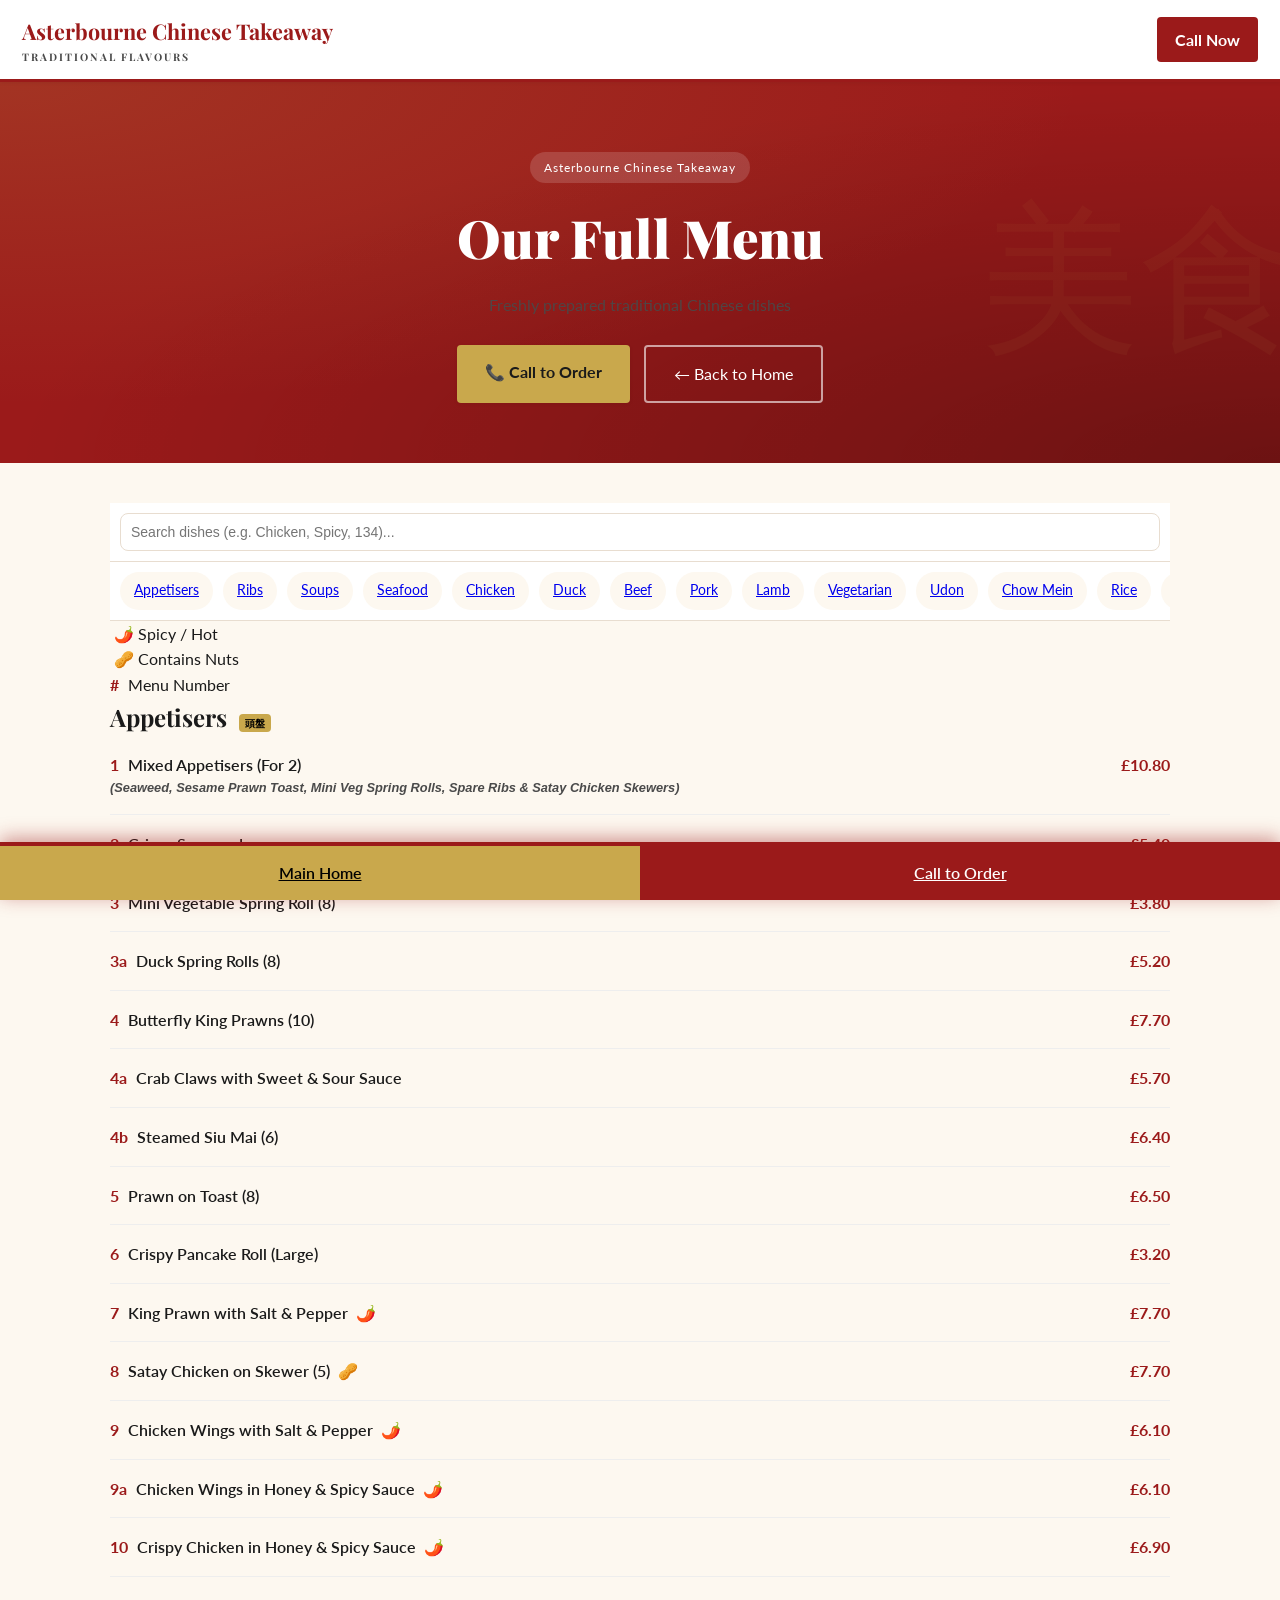
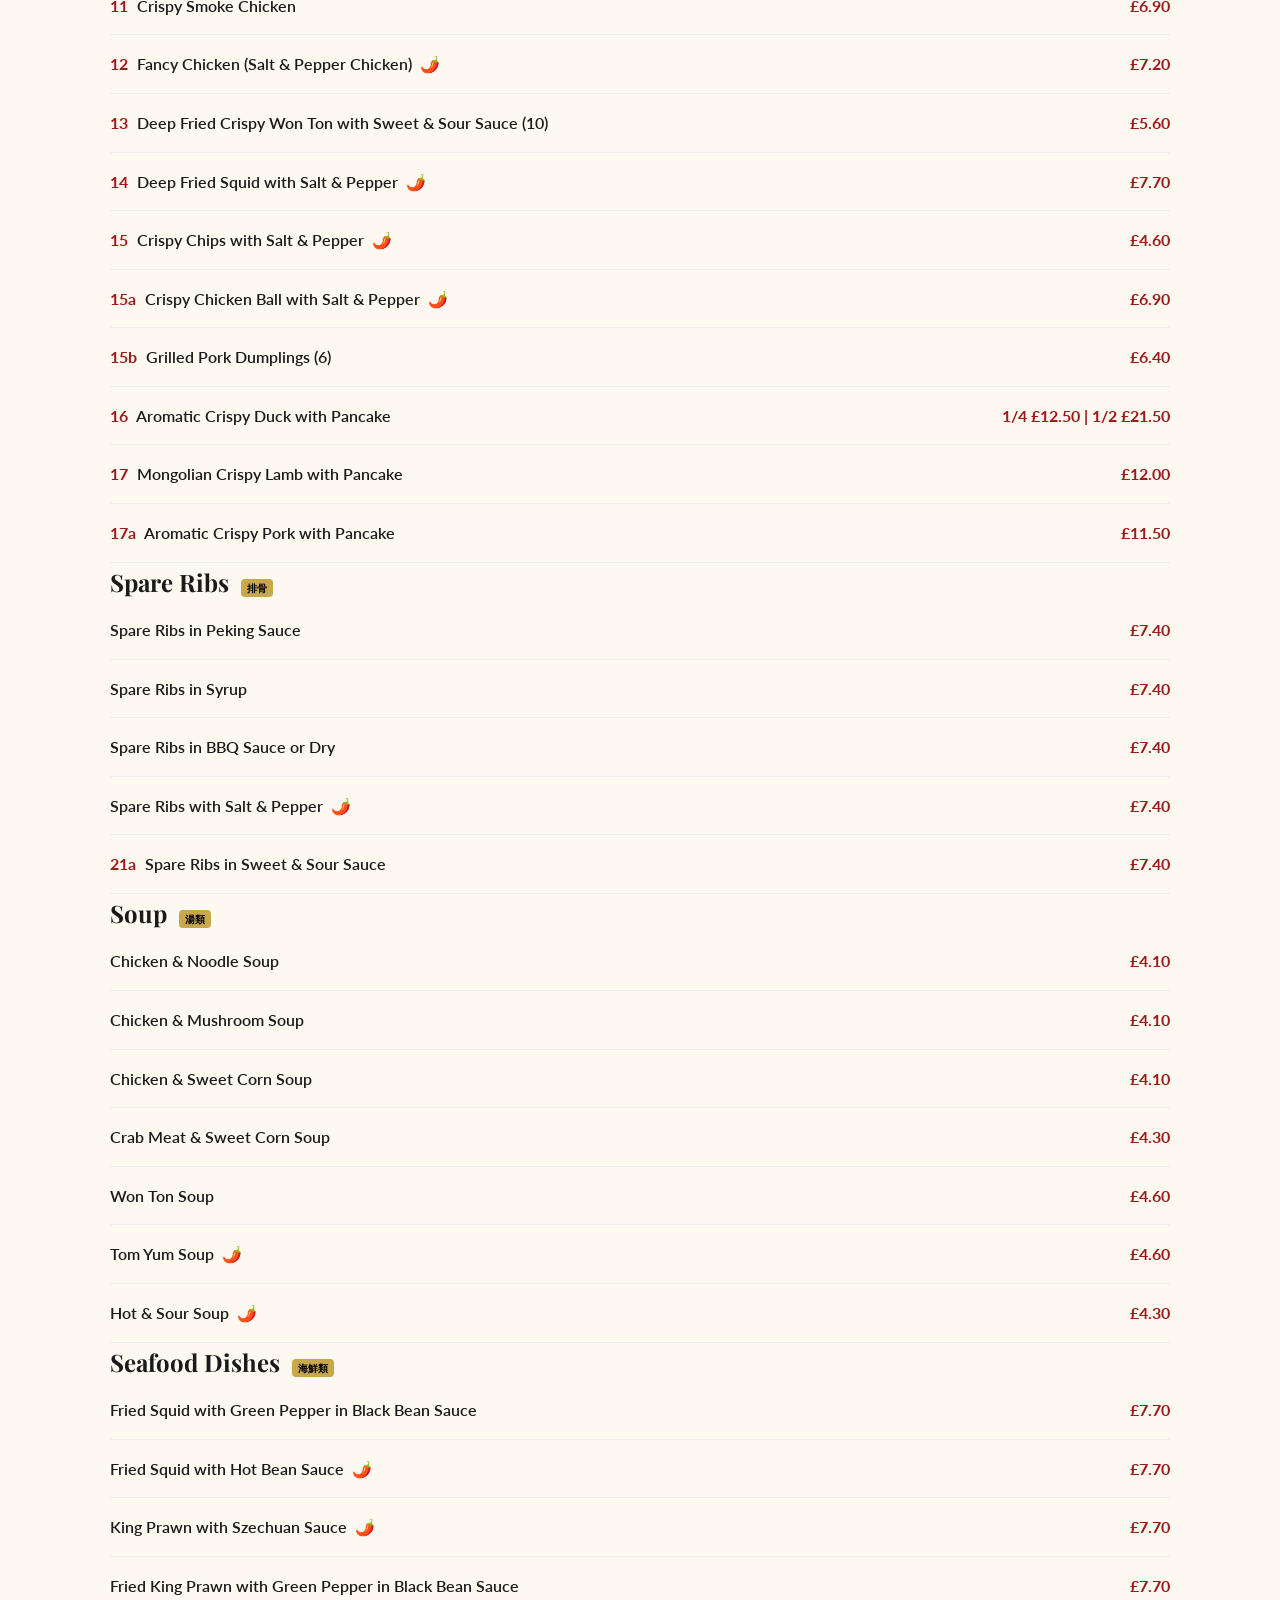
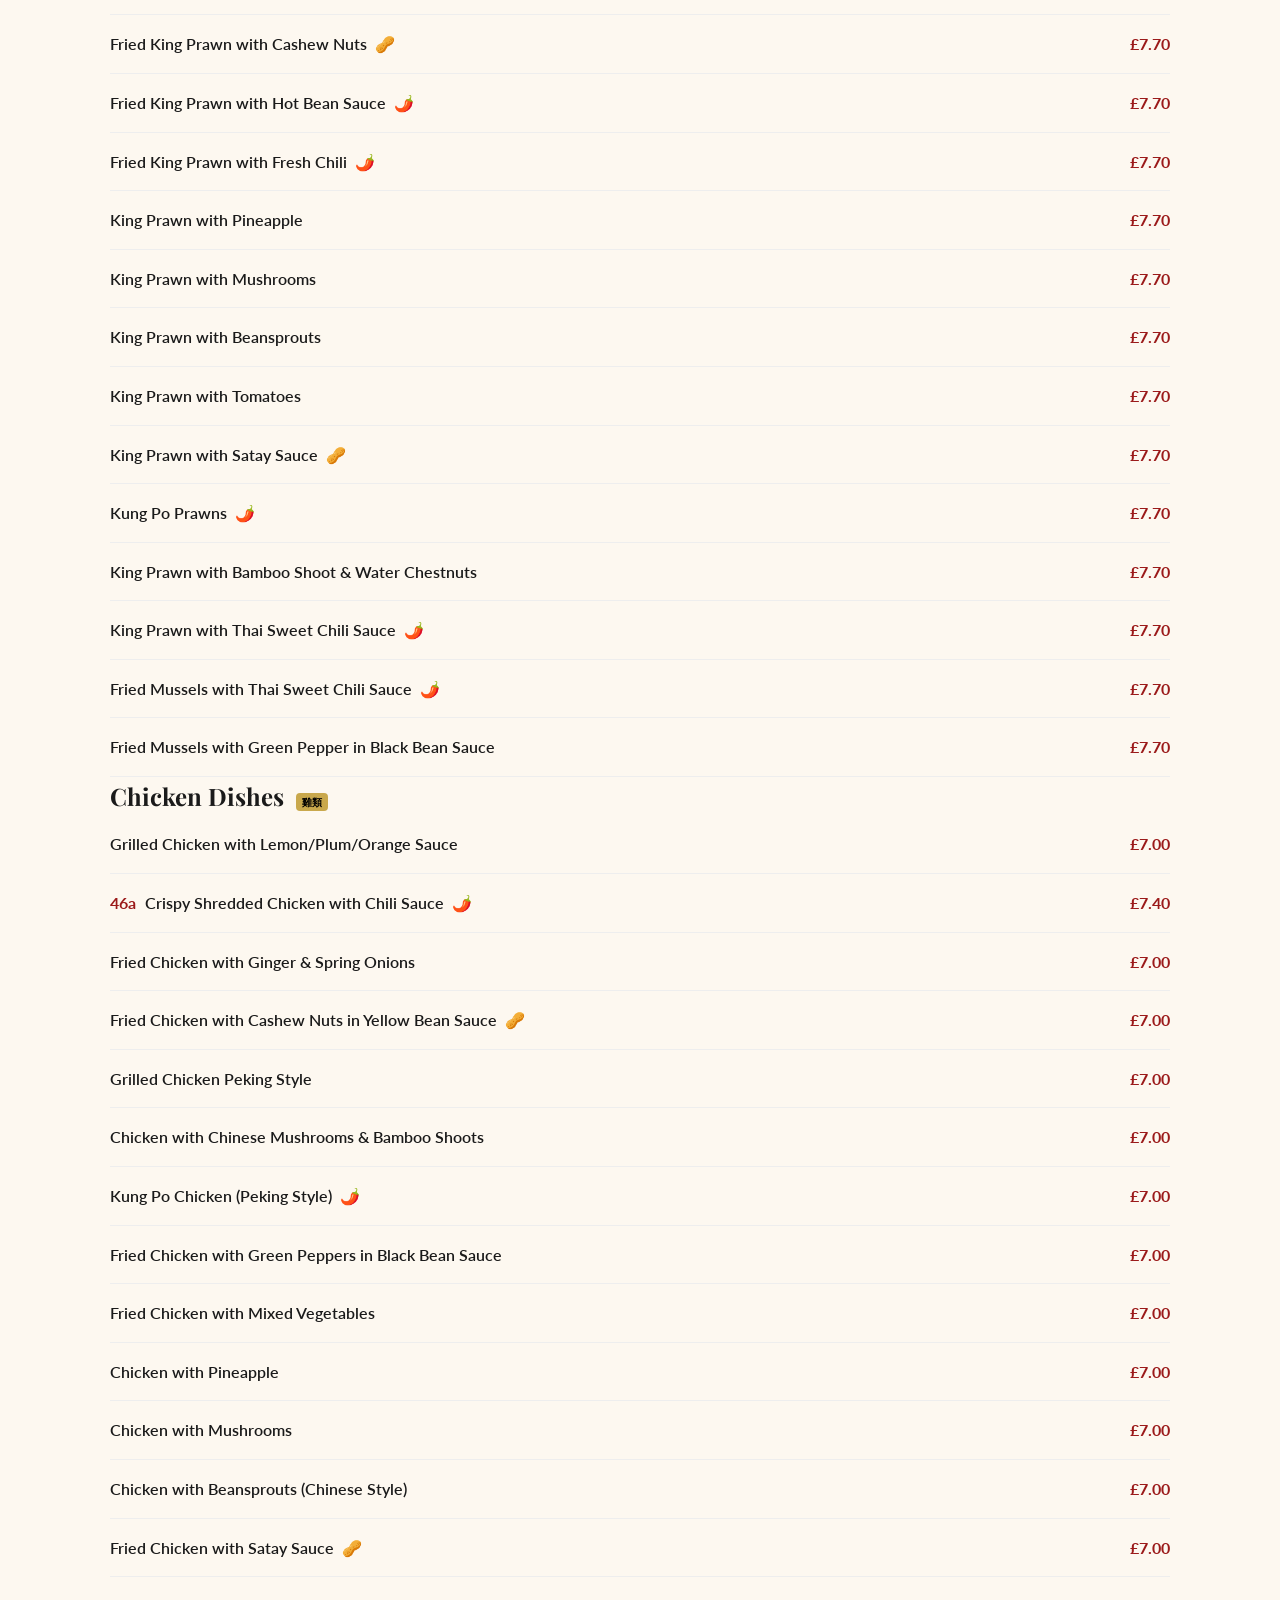
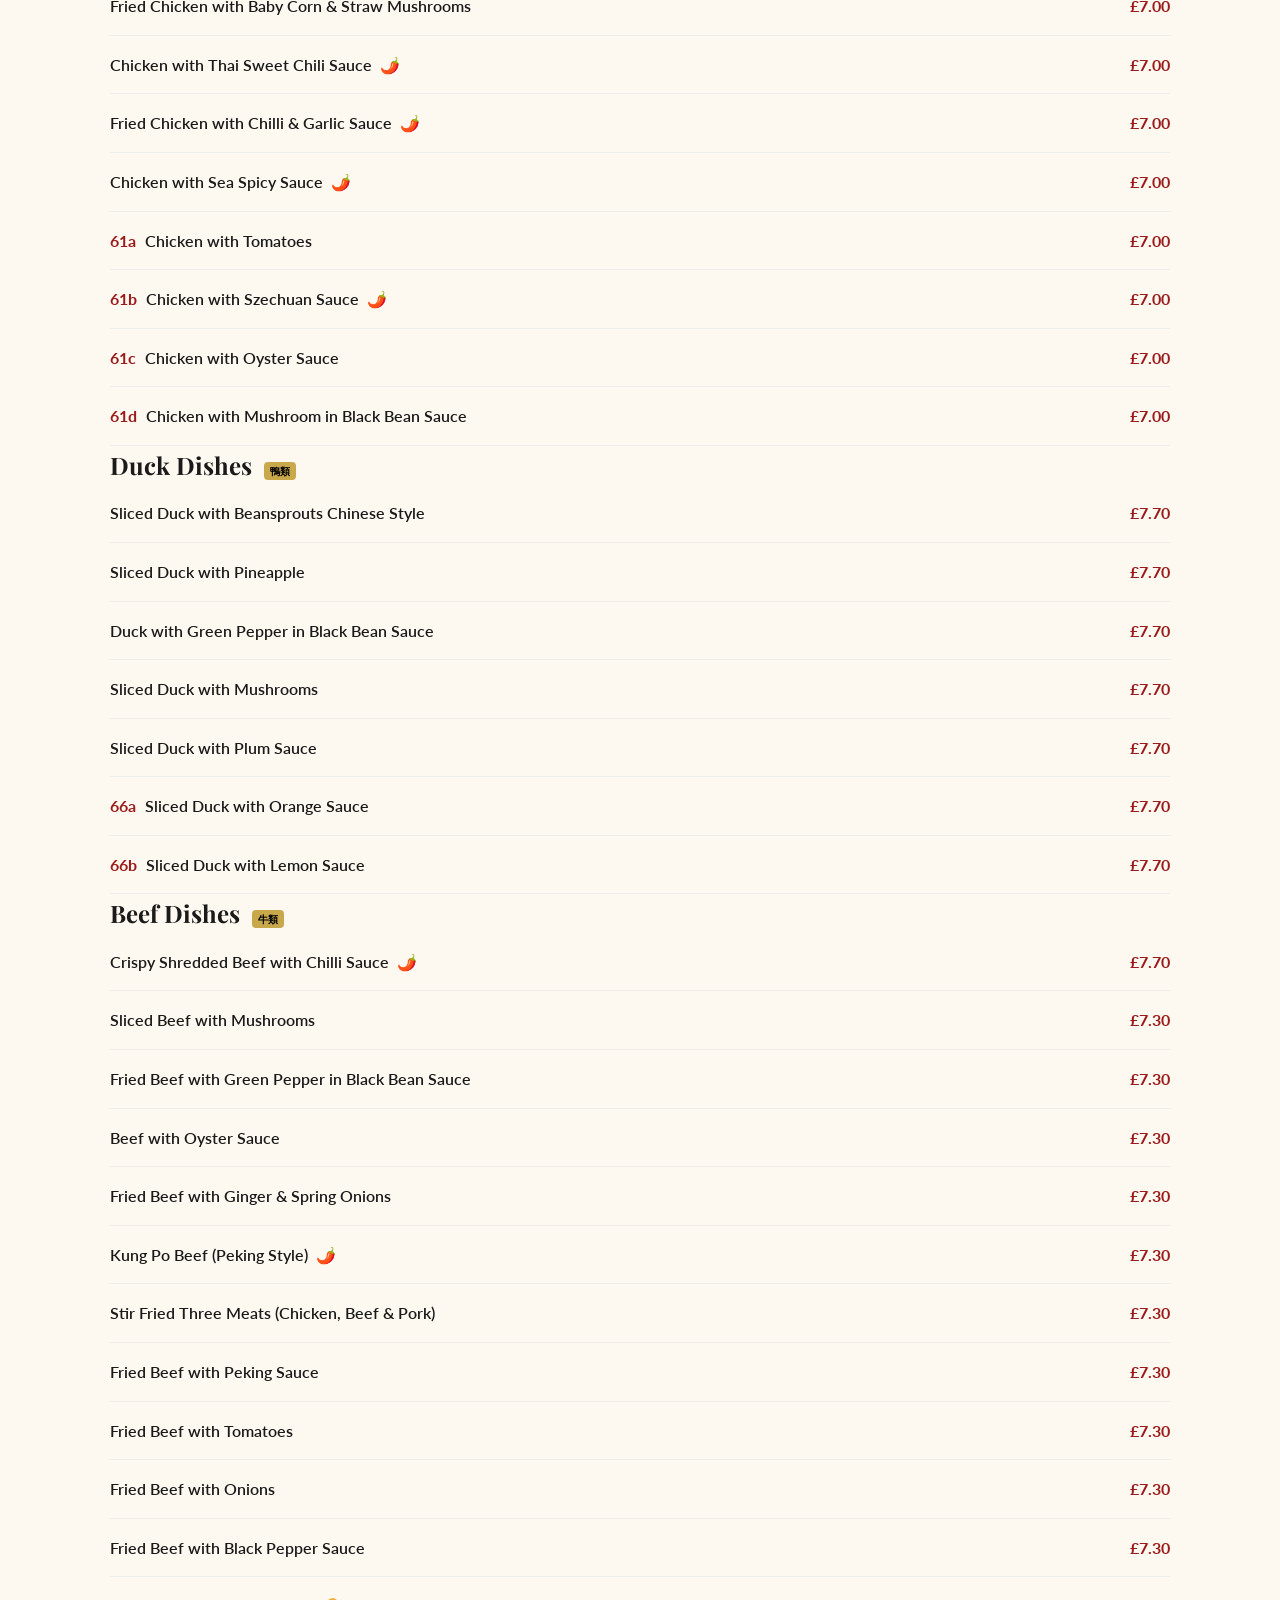
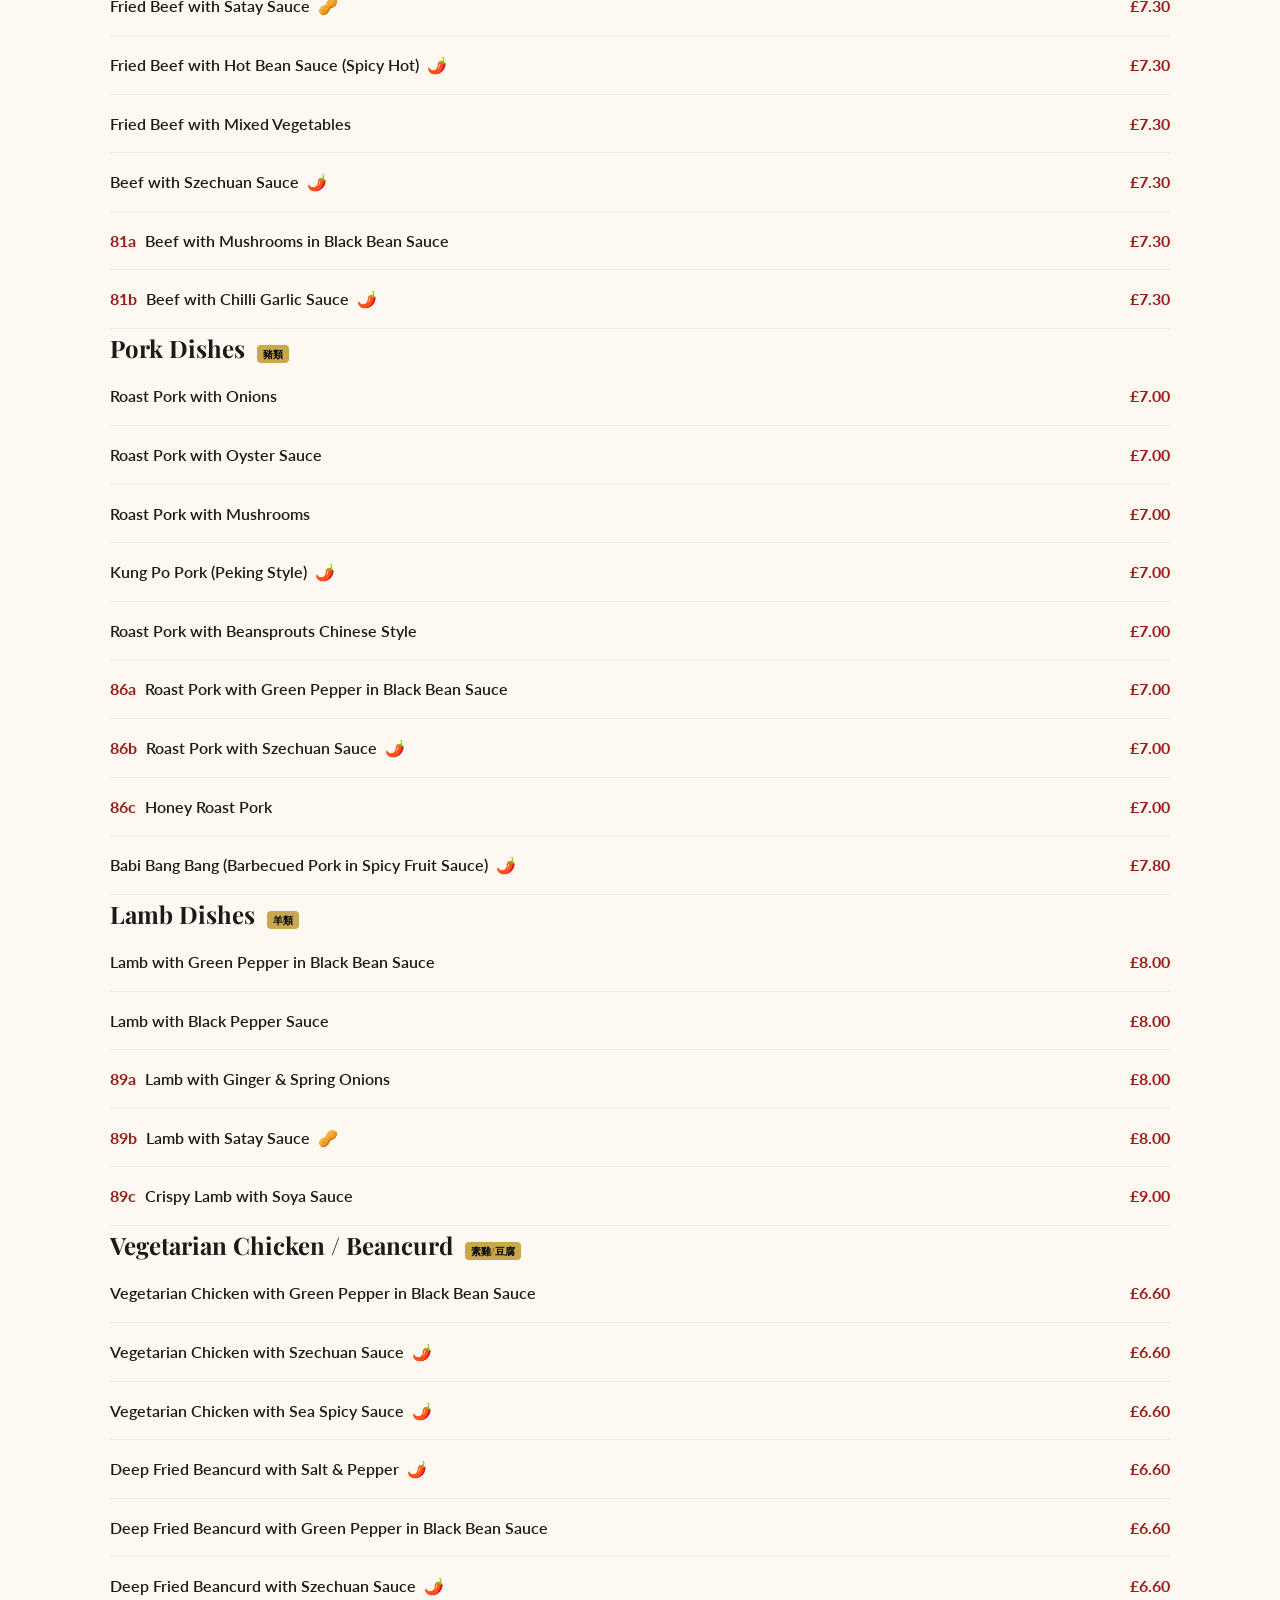
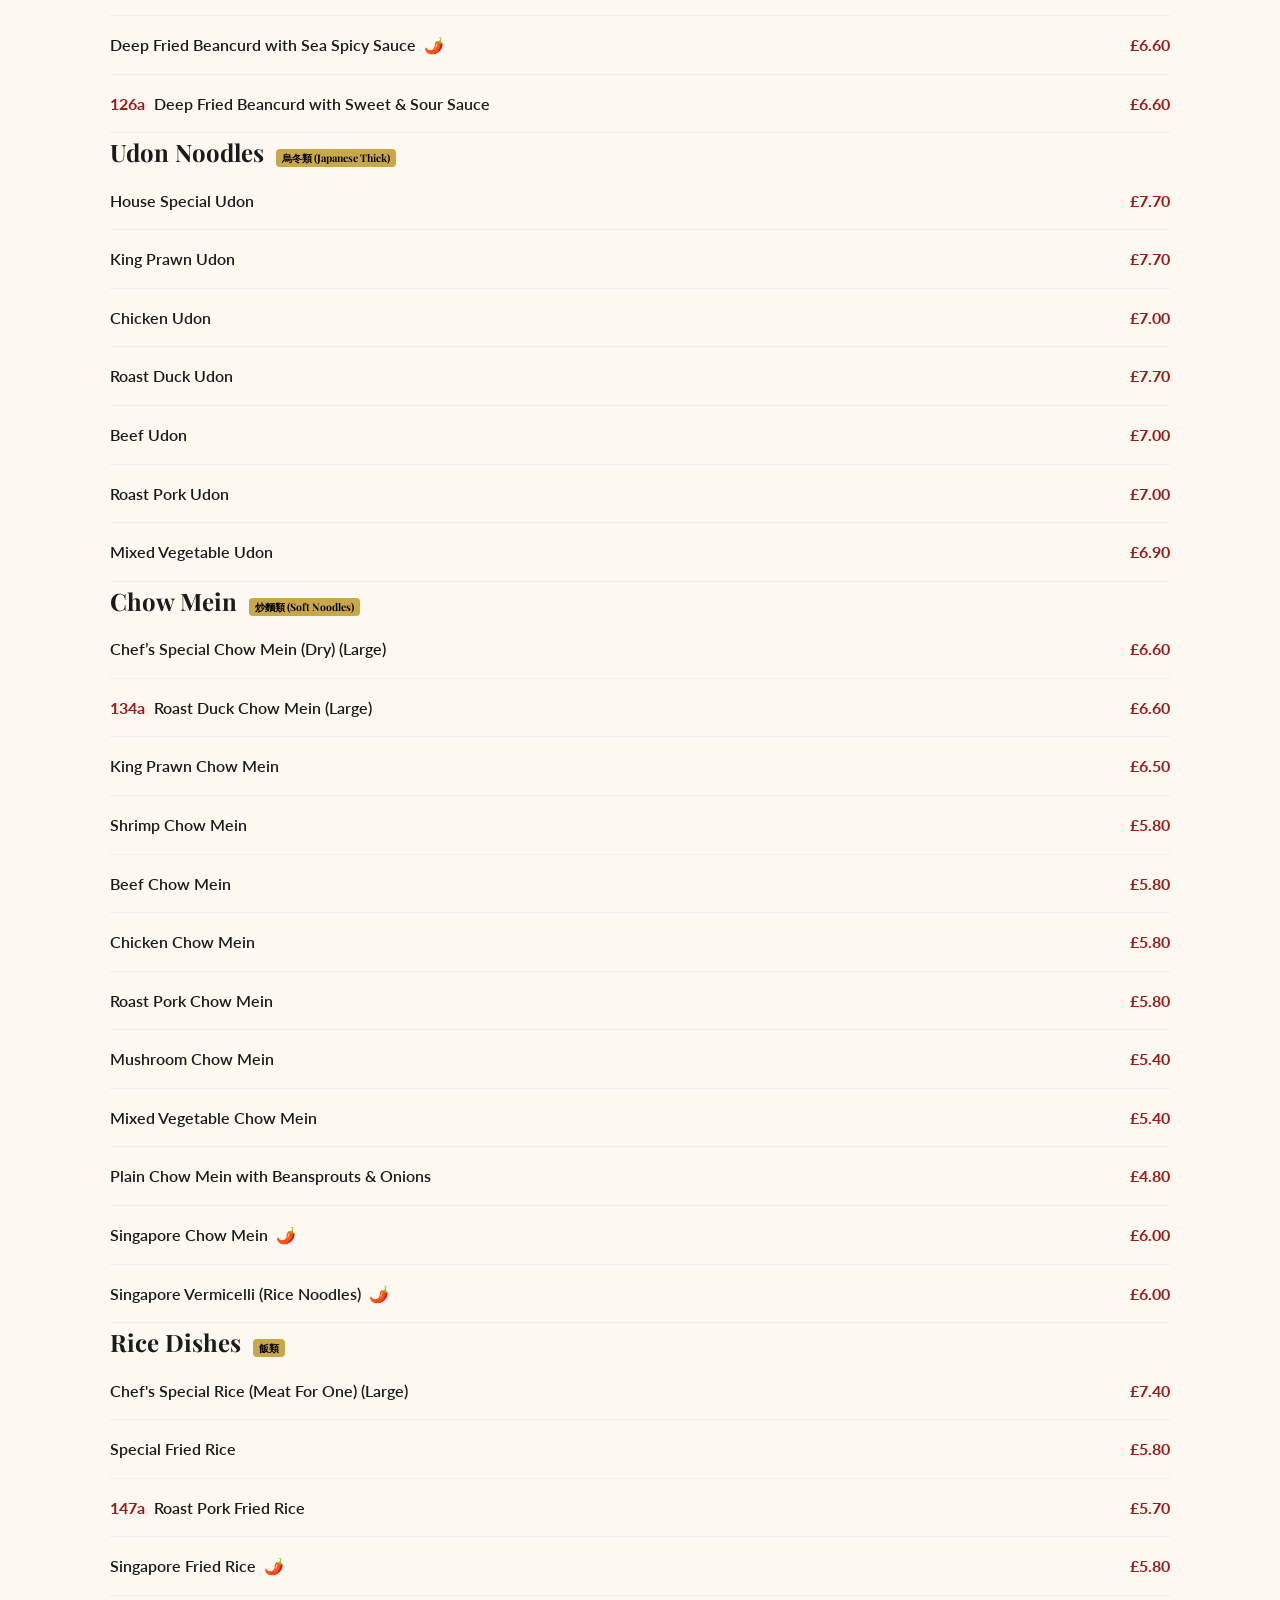
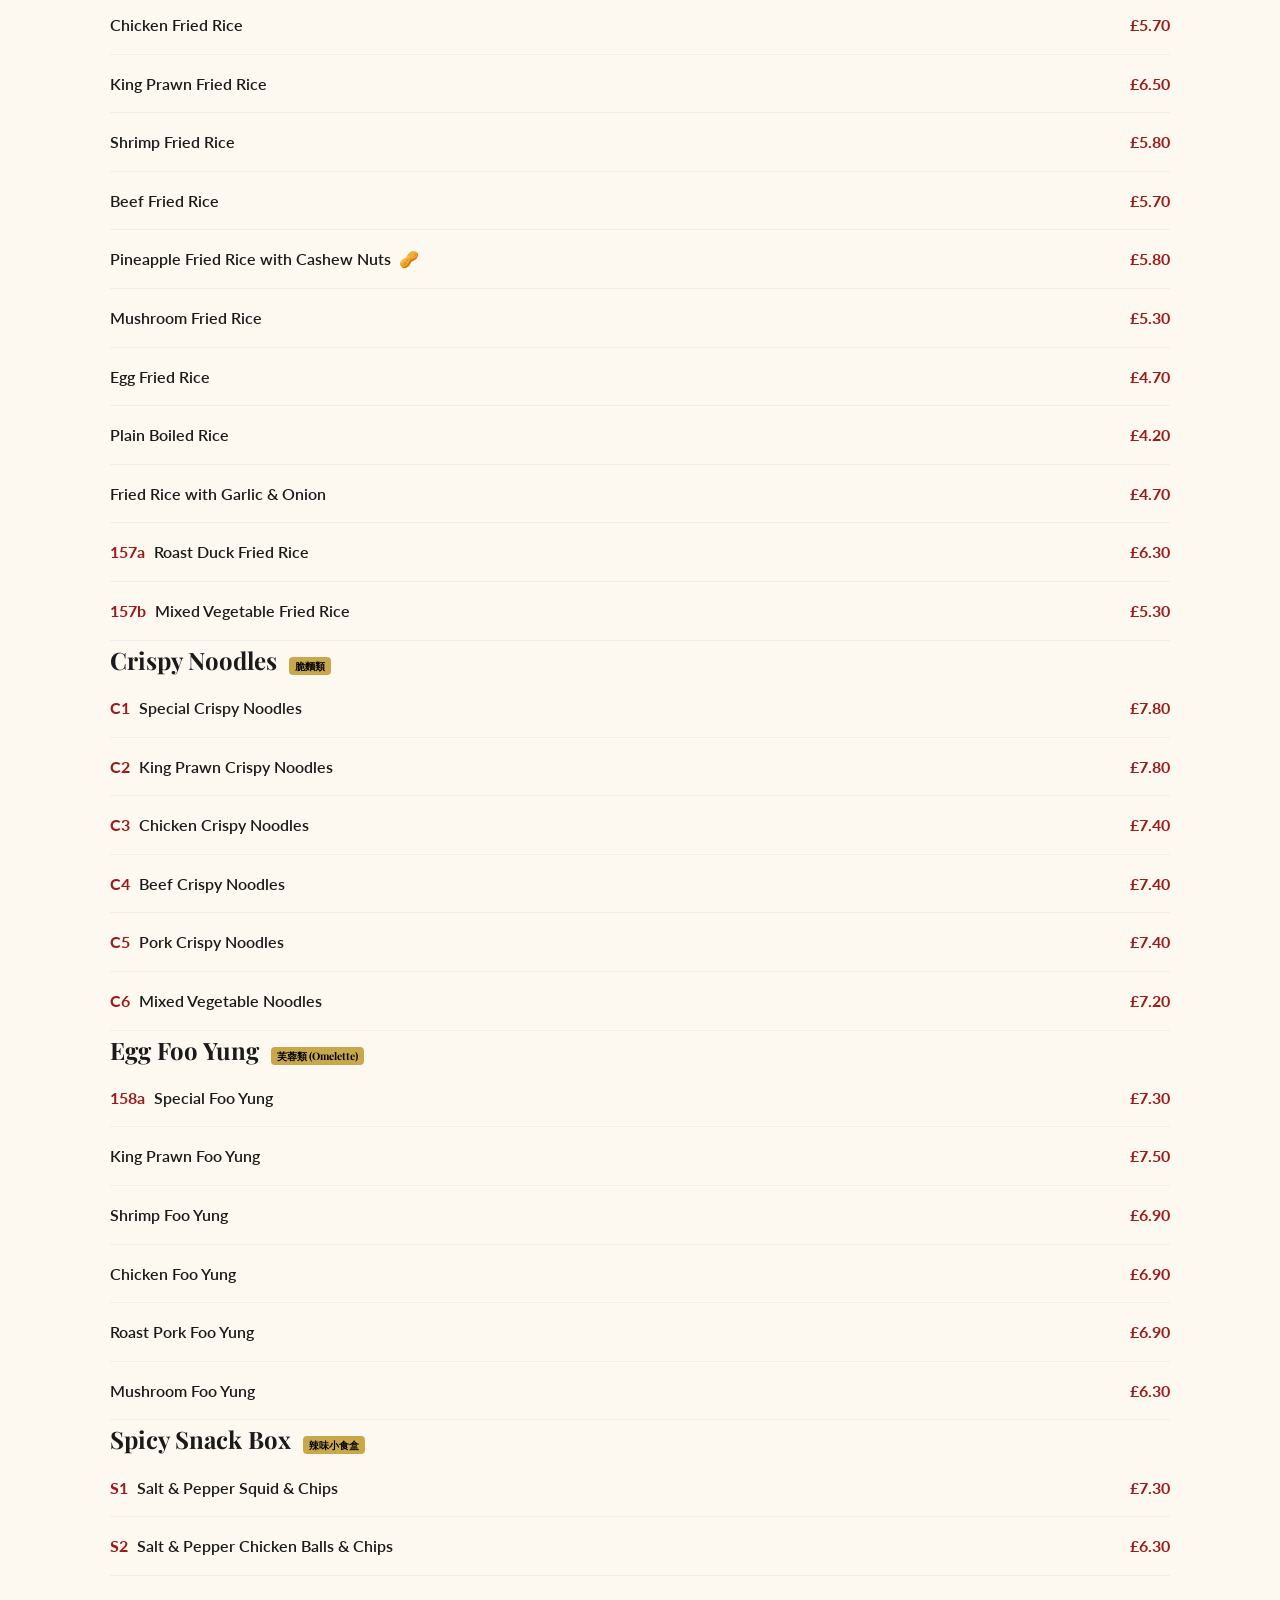
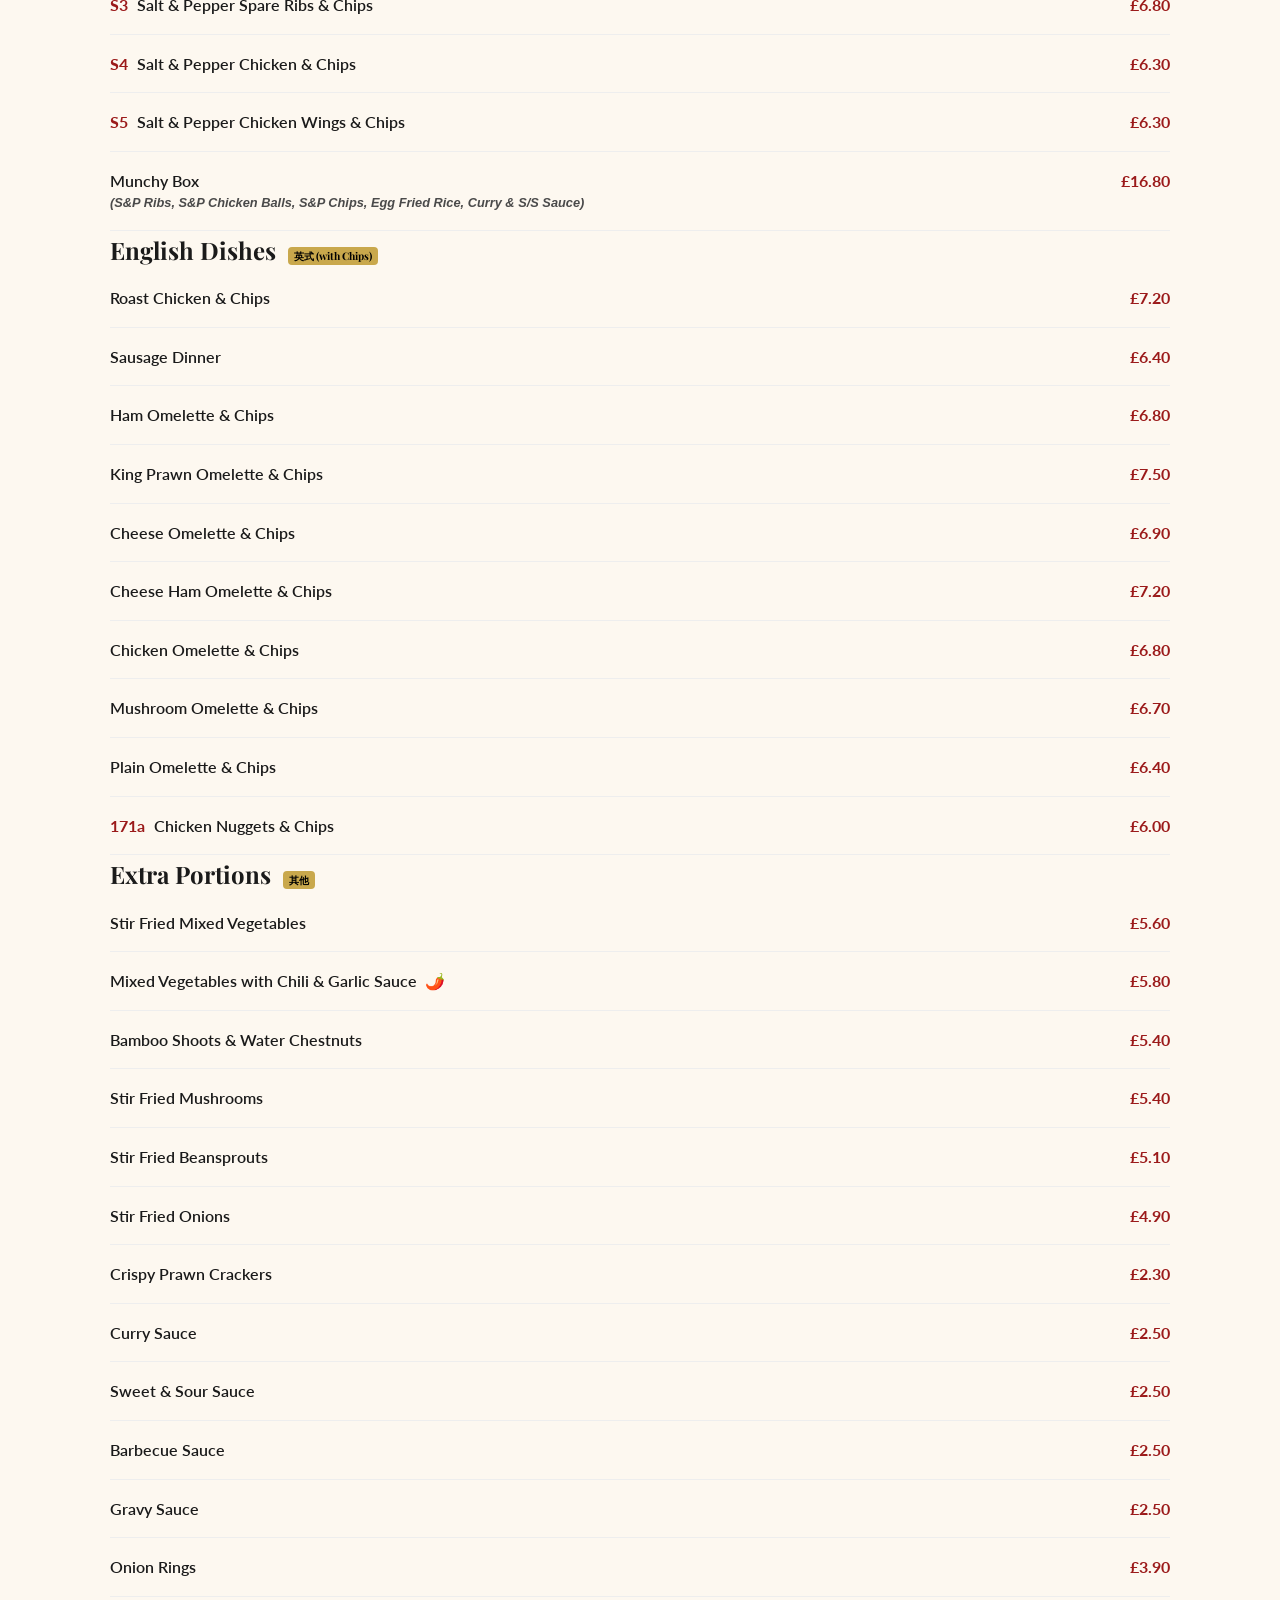
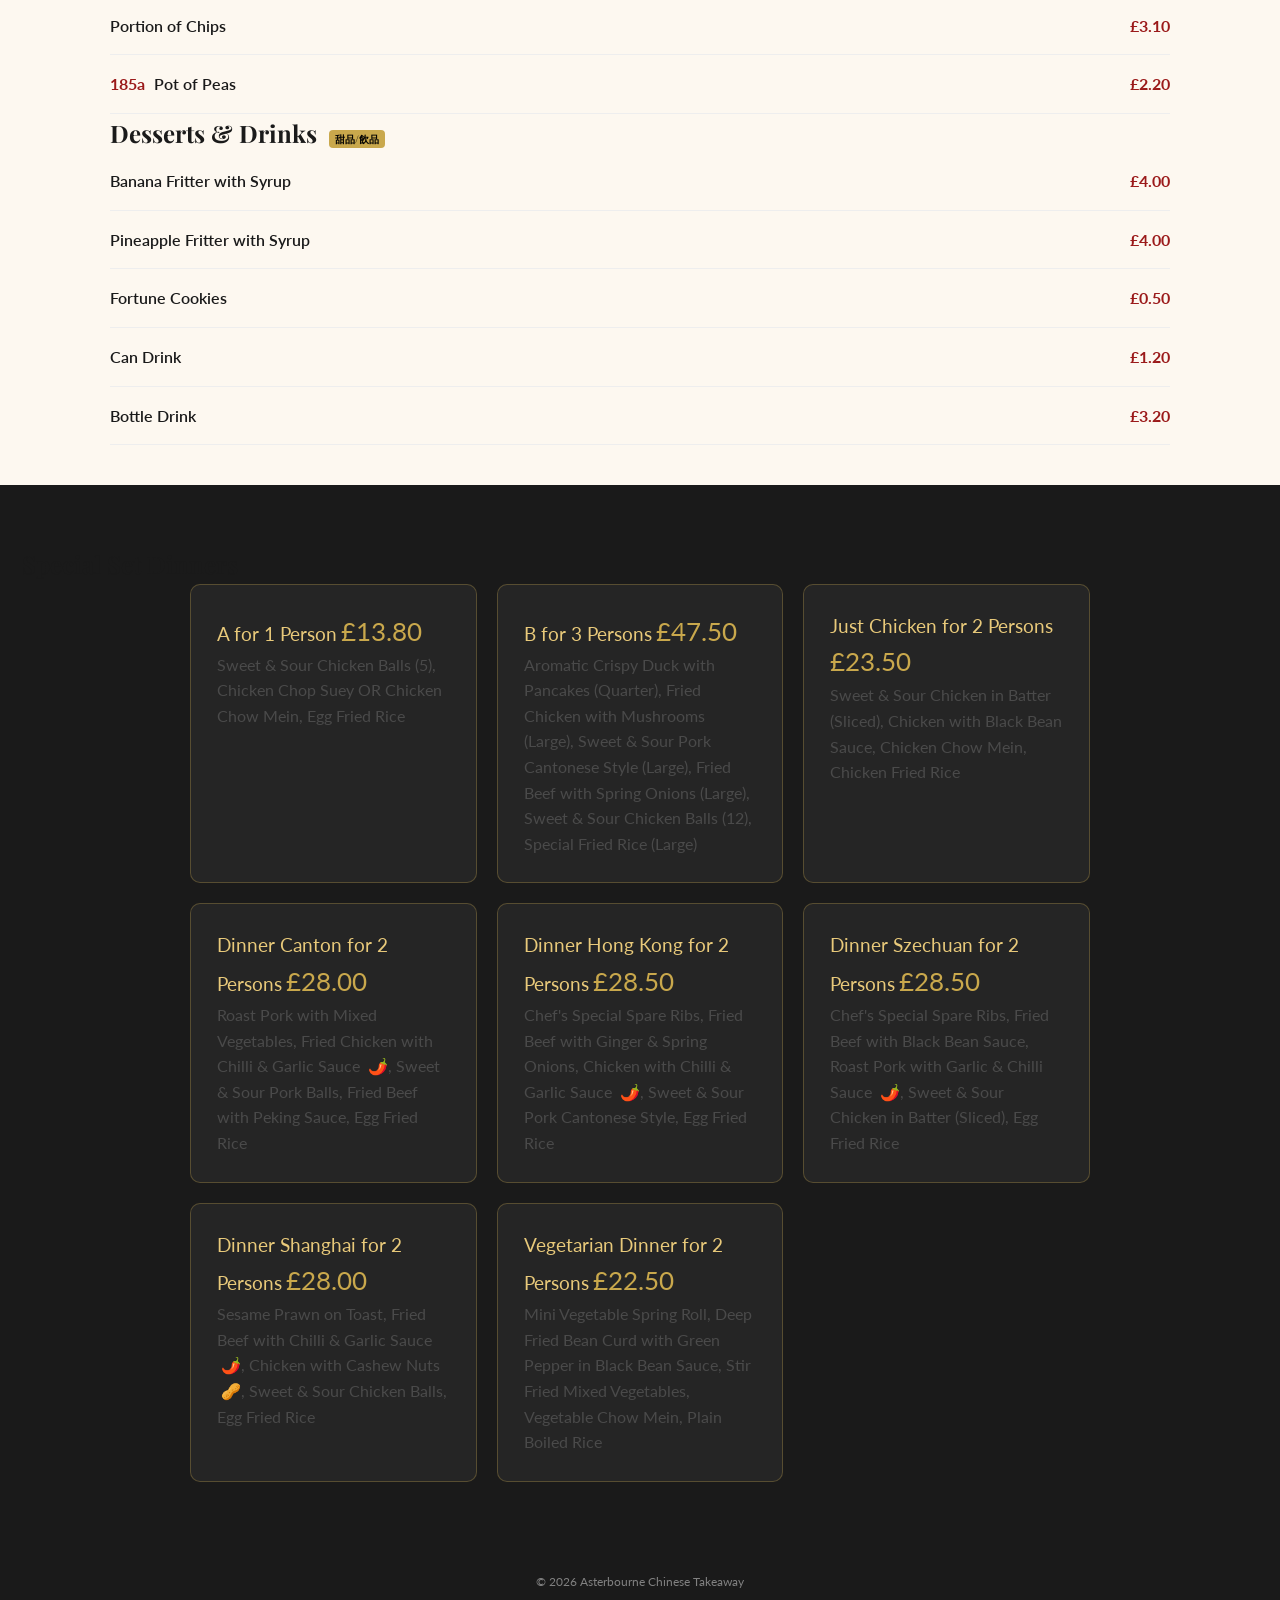
==== commit a8ea36d6: "update menu.html" ====
--- a/menu.html
+++ b/menu.html
@@ -11,7 +11,8 @@
 <body>
 
 <header class="header">
-  <div class="header-logo">Asterbourne Chinese Takeaway</div>
+  <div class="header-logo">Asterbourne Chinese Takeaway <span>Traditional Flavours</span>
+  </div>
   <a href="tel:01255429600" class="header-call">Call Now</a>
 </header>
 
@@ -25,7 +26,7 @@
   </div>
 </section>
 
-<main class="menu-section">
+<main class="menu-container">
   <div class="menu-search">
     <input type="text" id="menuSearch" placeholder="Search dishes (e.g. Chicken, Spicy, 134)...">
   </div>
@@ -51,325 +52,336 @@
     <a href="#extra">Extras</a>
     <a href="#desserts">Desserts</a>
     <a href="#setmeals">Set Meals</a>
-  </nav>
+  </nav> <div class="menu-legend fade-in">
+    <div class="legend-item">
+    <span class="spicy"></span> <span>Spicy / Hot</span>
+    </div>
+    <div class="legend-item">
+    <span class="nuts"></span> <span>Contains Nuts</span>
+    </div>
+    <div class="legend-item">
+      <span class="num">#</span> <span>Menu Number</span>
+    </div>
+  </div>
+
 
   <div class="section fade-in" id="appetisers">
-    <h2>Appetisers <span style="font-size:0.85rem;">頭盤</span></h2>
-    <div class="menu-items">
-      <div class="menu-item"><span class="item-name"><span class="num">1</span> Mixed Appetisers (For 2) <span class="desc">(Seaweed, Sesame Prawn Toast, Mini Veg Spring Rolls, Spare Ribs & Satay Chicken Skewers)</span></span><span class="item-price">£10.80</span></div>
-      <div class="menu-item"><span class="item-name"><span class="num">2</span> Crispy Seaweed</span><span class="item-price">£5.40</span></div>
-      <div class="menu-item"><span class="item-name"><span class="num">3</span> Mini Vegetable Spring Roll (8)</span><span class="item-price">£3.80</span></div>
-      <div class="menu-item"><span class="item-name"><span class="num">3a</span> Duck Spring Rolls (8)</span><span class="item-price">£5.20</span></div>
-      <div class="menu-item"><span class="item-name"><span class="num">4</span> Butterfly King Prawns (10)</span><span class="item-price">£7.70</span></div>
-      <div class="menu-item"><span class="item-name"><span class="num">4a</span> Crab Claws with Sweet & Sour Sauce</span><span class="item-price">£5.70</span></div>
-      <div class="menu-item"><span class="item-name"><span class="num">4b</span> Steamed Siu Mai (6)</span><span class="item-price">£6.40</span></div>
-      <div class="menu-item"><span class="item-name"><span class="num">5</span> Prawn on Toast (8)</span><span class="item-price">£6.50</span></div>
-      <div class="menu-item"><span class="item-name"><span class="num">6</span> Crispy Pancake Roll (Large)</span><span class="item-price">£3.20</span></div>
-      <div class="menu-item"><span class="item-name"><span class="num">7</span> King Prawn with Salt & Pepper <span class="spicy"></span></span><span class="item-price">£7.70</span></div>
-      <div class="menu-item"><span class="item-name"><span class="num">8</span> Satay Chicken on Skewer (5) <span class="nuts"></span></span><span class="item-price">£7.70</span></div>
-      <div class="menu-item"><span class="item-name"><span class="num">9</span> Chicken Wings with Salt & Pepper <span class="spicy"></span></span><span class="item-price">£6.10</span></div>
-      <div class="menu-item"><span class="item-name"><span class="num">9a</span> Chicken Wings in Honey & Spicy Sauce <span class="spicy"></span></span><span class="item-price">£6.10</span></div>
-      <div class="menu-item"><span class="item-name"><span class="num">10</span> Crispy Chicken in Honey & Spicy Sauce <span class="spicy"></span></span><span class="item-price">£6.90</span></div>
-      <div class="menu-item"><span class="item-name"><span class="num">11</span> Crispy Smoke Chicken</span><span class="item-price">£6.90</span></div>
-      <div class="menu-item"><span class="item-name"><span class="num">12</span> Fancy Chicken (Salt & Pepper Chicken) <span class="spicy"></span></span><span class="item-price">£7.20</span></div>
-      <div class="menu-item"><span class="item-name"><span class="num">13</span> Deep Fried Crispy Won Ton with Sweet & Sour Sauce (10)</span><span class="item-price">£5.60</span></div>
-      <div class="menu-item"><span class="item-name"><span class="num">14</span> Deep Fried Squid with Salt & Pepper <span class="spicy"></span></span><span class="item-price">£7.70</span></div>
-      <div class="menu-item"><span class="item-name"><span class="num">15</span> Crispy Chips with Salt & Pepper <span class="spicy"></span></span><span class="item-price">£4.60</span></div>
-      <div class="menu-item"><span class="item-name"><span class="num">15a</span> Crispy Chicken Ball with Salt & Pepper <span class="spicy"></span></span><span class="item-price">£6.90</span></div>
-      <div class="menu-item"><span class="item-name"><span class="num">15b</span> Grilled Pork Dumplings (6)</span><span class="item-price">£6.40</span></div>
-      <div class="menu-item"><span class="item-name"><span class="num">16</span> Aromatic Crispy Duck with Pancake</span><span class="item-price">1/4 £12.50 | 1/2 £21.50</span></div>
-      <div class="menu-item"><span class="item-name"><span class="num">17</span> Mongolian Crispy Lamb with Pancake</span><span class="item-price">£12.00</span></div>
-      <div class="menu-item"><span class="item-name"><span class="num">17a</span> Aromatic Crispy Pork with Pancake</span><span class="item-price">£11.50</span></div>
+    <h2>Appetisers <span class="special-badge">頭盤</span></h2>
+    <div class="menu-items">
+      <div class="menu-item"><span class="menu-item-name"><span class="num">1</span> Mixed Appetisers (For 2) <span class="desc">(Seaweed, Sesame Prawn Toast, Mini Veg Spring Rolls, Spare Ribs & Satay Chicken Skewers)</span></span><span class="item-price">£10.80</span></div>
+      <div class="menu-item"><span class="menu-item-name"><span class="num">2</span> Crispy Seaweed</span><span class="item-price">£5.40</span></div>
+      <div class="menu-item"><span class="menu-item-name"><span class="num">3</span> Mini Vegetable Spring Roll (8)</span><span class="item-price">£3.80</span></div>
+      <div class="menu-item"><span class="menu-item-name"><span class="num">3a</span> Duck Spring Rolls (8)</span><span class="item-price">£5.20</span></div>
+      <div class="menu-item"><span class="menu-item-name"><span class="num">4</span> Butterfly King Prawns (10)</span><span class="item-price">£7.70</span></div>
+      <div class="menu-item"><span class="menu-item-name"><span class="num">4a</span> Crab Claws with Sweet & Sour Sauce</span><span class="item-price">£5.70</span></div>
+      <div class="menu-item"><span class="menu-item-name"><span class="num">4b</span> Steamed Siu Mai (6)</span><span class="item-price">£6.40</span></div>
+      <div class="menu-item"><span class="menu-item-name"><span class="num">5</span> Prawn on Toast (8)</span><span class="item-price">£6.50</span></div>
+      <div class="menu-item"><span class="menu-item-name"><span class="num">6</span> Crispy Pancake Roll (Large)</span><span class="item-price">£3.20</span></div>
+      <div class="menu-item"><span class="menu-item-name"><span class="num">7</span> King Prawn with Salt & Pepper <span class="spicy"></span></span><span class="item-price">£7.70</span></div>
+      <div class="menu-item"><span class="menu-item-name"><span class="num">8</span> Satay Chicken on Skewer (5) <span class="nuts"></span></span><span class="item-price">£7.70</span></div>
+      <div class="menu-item"><span class="menu-item-name"><span class="num">9</span> Chicken Wings with Salt & Pepper <span class="spicy"></span></span><span class="item-price">£6.10</span></div>
+      <div class="menu-item"><span class="menu-item-name"><span class="num">9a</span> Chicken Wings in Honey & Spicy Sauce <span class="spicy"></span></span><span class="item-price">£6.10</span></div>
+      <div class="menu-item"><span class="menu-item-name"><span class="num">10</span> Crispy Chicken in Honey & Spicy Sauce <span class="spicy"></span></span><span class="item-price">£6.90</span></div>
+      <div class="menu-item"><span class="menu-item-name"><span class="num">11</span> Crispy Smoke Chicken</span><span class="item-price">£6.90</span></div>
+      <div class="menu-item"><span class="menu-item-name"><span class="num">12</span> Fancy Chicken (Salt & Pepper Chicken) <span class="spicy"></span></span><span class="item-price">£7.20</span></div>
+      <div class="menu-item"><span class="menu-item-name"><span class="num">13</span> Deep Fried Crispy Won Ton with Sweet & Sour Sauce (10)</span><span class="item-price">£5.60</span></div>
+      <div class="menu-item"><span class="menu-item-name"><span class="num">14</span> Deep Fried Squid with Salt & Pepper <span class="spicy"></span></span><span class="item-price">£7.70</span></div>
+      <div class="menu-item"><span class="menu-item-name"><span class="num">15</span> Crispy Chips with Salt & Pepper <span class="spicy"></span></span><span class="item-price">£4.60</span></div>
+      <div class="menu-item"><span class="menu-item-name"><span class="num">15a</span> Crispy Chicken Ball with Salt & Pepper <span class="spicy"></span></span><span class="item-price">£6.90</span></div>
+      <div class="menu-item"><span class="menu-item-name"><span class="num">15b</span> Grilled Pork Dumplings (6)</span><span class="item-price">£6.40</span></div>
+      <div class="menu-item"><span class="menu-item-name"><span class="num">16</span> Aromatic Crispy Duck with Pancake</span><span class="item-price">1/4 £12.50 | 1/2 £21.50</span></div>
+      <div class="menu-item"><span class="menu-item-name"><span class="num">17</span> Mongolian Crispy Lamb with Pancake</span><span class="item-price">£12.00</span></div>
+      <div class="menu-item"><span class="menu-item-name"><span class="num">17a</span> Aromatic Crispy Pork with Pancake</span><span class="item-price">£11.50</span></div>
     </div>
   </div>
 
   <div class="section fade-in" id="ribs">
-    <h2>Spare Ribs <span style="font-size:0.85rem;">排骨</span></h2>
-    <div class="menu-items">
-      <div class="menu-item"><span class="item-name">Spare Ribs in Peking Sauce</span><span class="item-price">£7.40</span></div>
-      <div class="menu-item"><span class="item-name">Spare Ribs in Syrup</span><span class="item-price">£7.40</span></div>
-      <div class="menu-item"><span class="item-name">Spare Ribs in BBQ Sauce or Dry</span><span class="item-price">£7.40</span></div>
-      <div class="menu-item"><span class="item-name">Spare Ribs with Salt & Pepper <span class="spicy"></span></span><span class="item-price">£7.40</span></div>
-      <div class="menu-item"><span class="item-name"><span class="num">21a</span> Spare Ribs in Sweet & Sour Sauce</span><span class="item-price">£7.40</span></div>
+    <h2>Spare Ribs <span class="special-badge">排骨</span></h2>
+    <div class="menu-items">
+      <div class="menu-item"><span class="menu-item-name">Spare Ribs in Peking Sauce</span><span class="item-price">£7.40</span></div>
+      <div class="menu-item"><span class="menu-item-name">Spare Ribs in Syrup</span><span class="item-price">£7.40</span></div>
+      <div class="menu-item"><span class="menu-item-name">Spare Ribs in BBQ Sauce or Dry</span><span class="item-price">£7.40</span></div>
+      <div class="menu-item"><span class="menu-item-name">Spare Ribs with Salt & Pepper <span class="spicy"></span></span><span class="item-price">£7.40</span></div>
+      <div class="menu-item"><span class="menu-item-name"><span class="num">21a</span> Spare Ribs in Sweet & Sour Sauce</span><span class="item-price">£7.40</span></div>
     </div>
   </div>
 
   <div class="section fade-in" id="soups">
-    <h2>Soup <span style="font-size:0.85rem;">湯類</span></h2>
-    <div class="menu-items">
-      <div class="menu-item"><span class="item-name">Chicken & Noodle Soup</span><span class="item-price">£4.10</span></div>
-      <div class="menu-item"><span class="item-name">Chicken & Mushroom Soup</span><span class="item-price">£4.10</span></div>
-      <div class="menu-item"><span class="item-name">Chicken & Sweet Corn Soup</span><span class="item-price">£4.10</span></div>
-      <div class="menu-item"><span class="item-name">Crab Meat & Sweet Corn Soup</span><span class="item-price">£4.30</span></div>
-      <div class="menu-item"><span class="item-name">Won Ton Soup</span><span class="item-price">£4.60</span></div>
-      <div class="menu-item"><span class="item-name">Tom Yum Soup <span class="spicy"></span></span><span class="item-price">£4.60</span></div>
-      <div class="menu-item"><span class="item-name">Hot & Sour Soup <span class="spicy"></span></span><span class="item-price">£4.30</span></div>
+    <h2>Soup <span class="special-badge">湯類</span></h2>
+    <div class="menu-items">
+      <div class="menu-item"><span class="menu-item-name">Chicken & Noodle Soup</span><span class="item-price">£4.10</span></div>
+      <div class="menu-item"><span class="menu-item-name">Chicken & Mushroom Soup</span><span class="item-price">£4.10</span></div>
+      <div class="menu-item"><span class="menu-item-name">Chicken & Sweet Corn Soup</span><span class="item-price">£4.10</span></div>
+      <div class="menu-item"><span class="menu-item-name">Crab Meat & Sweet Corn Soup</span><span class="item-price">£4.30</span></div>
+      <div class="menu-item"><span class="menu-item-name">Won Ton Soup</span><span class="item-price">£4.60</span></div>
+      <div class="menu-item"><span class="menu-item-name">Tom Yum Soup <span class="spicy"></span></span><span class="item-price">£4.60</span></div>
+      <div class="menu-item"><span class="menu-item-name">Hot & Sour Soup <span class="spicy"></span></span><span class="item-price">£4.30</span></div>
     </div>
   </div>
 
   <div class="section fade-in" id="seafood">
-    <h2>Seafood Dishes <span style="font-size:0.85rem;">海鮮類</span></h2>
-    <div class="menu-items">
-      <div class="menu-item"><span class="item-name">Fried Squid with Green Pepper in Black Bean Sauce</span><span class="item-price">£7.70</span></div>
-      <div class="menu-item"><span class="item-name">Fried Squid with Hot Bean Sauce <span class="spicy"></span></span><span class="item-price">£7.70</span></div>
-      <div class="menu-item"><span class="item-name">King Prawn with Szechuan Sauce <span class="spicy"></span></span><span class="item-price">£7.70</span></div>
-      <div class="menu-item"><span class="item-name">Fried King Prawn with Green Pepper in Black Bean Sauce</span><span class="item-price">£7.70</span></div>
-      <div class="menu-item"><span class="item-name">Fried King Prawn with Cashew Nuts <span class="nuts"></span></span><span class="item-price">£7.70</span></div>
-      <div class="menu-item"><span class="item-name">Fried King Prawn with Hot Bean Sauce <span class="spicy"></span></span><span class="item-price">£7.70</span></div>
-      <div class="menu-item"><span class="item-name">Fried King Prawn with Fresh Chili <span class="spicy"></span></span><span class="item-price">£7.70</span></div>
-      <div class="menu-item"><span class="item-name">King Prawn with Pineapple</span><span class="item-price">£7.70</span></div>
-      <div class="menu-item"><span class="item-name">King Prawn with Mushrooms</span><span class="item-price">£7.70</span></div>
-      <div class="menu-item"><span class="item-name">King Prawn with Beansprouts</span><span class="item-price">£7.70</span></div>
-      <div class="menu-item"><span class="item-name">King Prawn with Tomatoes</span><span class="item-price">£7.70</span></div>
-      <div class="menu-item"><span class="item-name">King Prawn with Satay Sauce <span class="nuts"></span></span><span class="item-price">£7.70</span></div>
-      <div class="menu-item"><span class="item-name">Kung Po Prawns <span class="spicy"></span></span><span class="item-price">£7.70</span></div>
-      <div class="menu-item"><span class="item-name">King Prawn with Bamboo Shoot & Water Chestnuts</span><span class="item-price">£7.70</span></div>
-      <div class="menu-item"><span class="item-name">King Prawn with Thai Sweet Chili Sauce <span class="spicy"></span></span><span class="item-price">£7.70</span></div>
-      <div class="menu-item"><span class="item-name">Fried Mussels with Thai Sweet Chili Sauce <span class="spicy"></span></span><span class="item-price">£7.70</span></div>
-      <div class="menu-item"><span class="item-name">Fried Mussels with Green Pepper in Black Bean Sauce</span><span class="item-price">£7.70</span></div>
+    <h2>Seafood Dishes <span class="special-badge">海鮮類</span></h2>
+    <div class="menu-items">
+      <div class="menu-item"><span class="menu-item-name">Fried Squid with Green Pepper in Black Bean Sauce</span><span class="item-price">£7.70</span></div>
+      <div class="menu-item"><span class="menu-item-name">Fried Squid with Hot Bean Sauce <span class="spicy"></span></span><span class="item-price">£7.70</span></div>
+      <div class="menu-item"><span class="menu-item-name">King Prawn with Szechuan Sauce <span class="spicy"></span></span><span class="item-price">£7.70</span></div>
+      <div class="menu-item"><span class="menu-item-name">Fried King Prawn with Green Pepper in Black Bean Sauce</span><span class="item-price">£7.70</span></div>
+      <div class="menu-item"><span class="menu-item-name">Fried King Prawn with Cashew Nuts <span class="nuts"></span></span><span class="item-price">£7.70</span></div>
+      <div class="menu-item"><span class="menu-item-name">Fried King Prawn with Hot Bean Sauce <span class="spicy"></span></span><span class="item-price">£7.70</span></div>
+      <div class="menu-item"><span class="menu-item-name">Fried King Prawn with Fresh Chili <span class="spicy"></span></span><span class="item-price">£7.70</span></div>
+      <div class="menu-item"><span class="menu-item-name">King Prawn with Pineapple</span><span class="item-price">£7.70</span></div>
+      <div class="menu-item"><span class="menu-item-name">King Prawn with Mushrooms</span><span class="item-price">£7.70</span></div>
+      <div class="menu-item"><span class="menu-item-name">King Prawn with Beansprouts</span><span class="item-price">£7.70</span></div>
+      <div class="menu-item"><span class="menu-item-name">King Prawn with Tomatoes</span><span class="item-price">£7.70</span></div>
+      <div class="menu-item"><span class="menu-item-name">King Prawn with Satay Sauce <span class="nuts"></span></span><span class="item-price">£7.70</span></div>
+      <div class="menu-item"><span class="menu-item-name">Kung Po Prawns <span class="spicy"></span></span><span class="item-price">£7.70</span></div>
+      <div class="menu-item"><span class="menu-item-name">King Prawn with Bamboo Shoot & Water Chestnuts</span><span class="item-price">£7.70</span></div>
+      <div class="menu-item"><span class="menu-item-name">King Prawn with Thai Sweet Chili Sauce <span class="spicy"></span></span><span class="item-price">£7.70</span></div>
+      <div class="menu-item"><span class="menu-item-name">Fried Mussels with Thai Sweet Chili Sauce <span class="spicy"></span></span><span class="item-price">£7.70</span></div>
+      <div class="menu-item"><span class="menu-item-name">Fried Mussels with Green Pepper in Black Bean Sauce</span><span class="item-price">£7.70</span></div>
     </div>
   </div>
 
   <div class="section fade-in" id="chicken">
-    <h2>Chicken Dishes <span style="font-size:0.85rem;">雞類</span></h2>
-    <div class="menu-items">
-      <div class="menu-item"><span class="item-name">Grilled Chicken with Lemon/Plum/Orange Sauce</span><span class="item-price">£7.00</span></div>
-      <div class="menu-item"><span class="item-name"><span class="num">46a</span> Crispy Shredded Chicken with Chili Sauce <span class="spicy"></span></span><span class="item-price">£7.40</span></div>
-      <div class="menu-item"><span class="item-name">Fried Chicken with Ginger & Spring Onions</span><span class="item-price">£7.00</span></div>
-      <div class="menu-item"><span class="item-name">Fried Chicken with Cashew Nuts in Yellow Bean Sauce <span class="nuts"></span></span><span class="item-price">£7.00</span></div>
-      <div class="menu-item"><span class="item-name">Grilled Chicken Peking Style</span><span class="item-price">£7.00</span></div>
-      <div class="menu-item"><span class="item-name">Chicken with Chinese Mushrooms & Bamboo Shoots</span><span class="item-price">£7.00</span></div>
-      <div class="menu-item"><span class="item-name">Kung Po Chicken (Peking Style) <span class="spicy"></span></span><span class="item-price">£7.00</span></div>
-      <div class="menu-item"><span class="item-name">Fried Chicken with Green Peppers in Black Bean Sauce</span><span class="item-price">£7.00</span></div>
-      <div class="menu-item"><span class="item-name">Fried Chicken with Mixed Vegetables</span><span class="item-price">£7.00</span></div>
-      <div class="menu-item"><span class="item-name">Chicken with Pineapple</span><span class="item-price">£7.00</span></div>
-      <div class="menu-item"><span class="item-name">Chicken with Mushrooms</span><span class="item-price">£7.00</span></div>
-      <div class="menu-item"><span class="item-name">Chicken with Beansprouts (Chinese Style)</span><span class="item-price">£7.00</span></div>
-      <div class="menu-item"><span class="item-name">Fried Chicken with Satay Sauce <span class="nuts"></span></span><span class="item-price">£7.00</span></div>
-      <div class="menu-item"><span class="item-name">Fried Chicken with Baby Corn & Straw Mushrooms</span><span class="item-price">£7.00</span></div>
-      <div class="menu-item"><span class="item-name">Chicken with Thai Sweet Chili Sauce <span class="spicy"></span></span><span class="item-price">£7.00</span></div>
-      <div class="menu-item"><span class="item-name">Fried Chicken with Chilli & Garlic Sauce <span class="spicy"></span></span><span class="item-price">£7.00</span></div>
-      <div class="menu-item"><span class="item-name">Chicken with Sea Spicy Sauce <span class="spicy"></span></span><span class="item-price">£7.00</span></div>
-      <div class="menu-item"><span class="item-name"><span class="num">61a</span> Chicken with Tomatoes</span><span class="item-price">£7.00</span></div>
-      <div class="menu-item"><span class="item-name"><span class="num">61b</span> Chicken with Szechuan Sauce <span class="spicy"></span></span><span class="item-price">£7.00</span></div>
-      <div class="menu-item"><span class="item-name"><span class="num">61c</span> Chicken with Oyster Sauce</span><span class="item-price">£7.00</span></div>
-      <div class="menu-item"><span class="item-name"><span class="num">61d</span> Chicken with Mushroom in Black Bean Sauce</span><span class="item-price">£7.00</span></div>
+    <h2>Chicken Dishes <span class="special-badge">雞類</span></h2>
+    <div class="menu-items">
+      <div class="menu-item"><span class="menu-item-name">Grilled Chicken with Lemon/Plum/Orange Sauce</span><span class="item-price">£7.00</span></div>
+      <div class="menu-item"><span class="menu-item-name"><span class="num">46a</span> Crispy Shredded Chicken with Chili Sauce <span class="spicy"></span></span><span class="item-price">£7.40</span></div>
+      <div class="menu-item"><span class="menu-item-name">Fried Chicken with Ginger & Spring Onions</span><span class="item-price">£7.00</span></div>
+      <div class="menu-item"><span class="menu-item-name">Fried Chicken with Cashew Nuts in Yellow Bean Sauce <span class="nuts"></span></span><span class="item-price">£7.00</span></div>
+      <div class="menu-item"><span class="menu-item-name">Grilled Chicken Peking Style</span><span class="item-price">£7.00</span></div>
+      <div class="menu-item"><span class="menu-item-name">Chicken with Chinese Mushrooms & Bamboo Shoots</span><span class="item-price">£7.00</span></div>
+      <div class="menu-item"><span class="menu-item-name">Kung Po Chicken (Peking Style) <span class="spicy"></span></span><span class="item-price">£7.00</span></div>
+      <div class="menu-item"><span class="menu-item-name">Fried Chicken with Green Peppers in Black Bean Sauce</span><span class="item-price">£7.00</span></div>
+      <div class="menu-item"><span class="menu-item-name">Fried Chicken with Mixed Vegetables</span><span class="item-price">£7.00</span></div>
+      <div class="menu-item"><span class="menu-item-name">Chicken with Pineapple</span><span class="item-price">£7.00</span></div>
+      <div class="menu-item"><span class="menu-item-name">Chicken with Mushrooms</span><span class="item-price">£7.00</span></div>
+      <div class="menu-item"><span class="menu-item-name">Chicken with Beansprouts (Chinese Style)</span><span class="item-price">£7.00</span></div>
+      <div class="menu-item"><span class="menu-item-name">Fried Chicken with Satay Sauce <span class="nuts"></span></span><span class="item-price">£7.00</span></div>
+      <div class="menu-item"><span class="menu-item-name">Fried Chicken with Baby Corn & Straw Mushrooms</span><span class="item-price">£7.00</span></div>
+      <div class="menu-item"><span class="menu-item-name">Chicken with Thai Sweet Chili Sauce <span class="spicy"></span></span><span class="item-price">£7.00</span></div>
+      <div class="menu-item"><span class="menu-item-name">Fried Chicken with Chilli & Garlic Sauce <span class="spicy"></span></span><span class="item-price">£7.00</span></div>
+      <div class="menu-item"><span class="menu-item-name">Chicken with Sea Spicy Sauce <span class="spicy"></span></span><span class="item-price">£7.00</span></div>
+      <div class="menu-item"><span class="menu-item-name"><span class="num">61a</span> Chicken with Tomatoes</span><span class="item-price">£7.00</span></div>
+      <div class="menu-item"><span class="menu-item-name"><span class="num">61b</span> Chicken with Szechuan Sauce <span class="spicy"></span></span><span class="item-price">£7.00</span></div>
+      <div class="menu-item"><span class="menu-item-name"><span class="num">61c</span> Chicken with Oyster Sauce</span><span class="item-price">£7.00</span></div>
+      <div class="menu-item"><span class="menu-item-name"><span class="num">61d</span> Chicken with Mushroom in Black Bean Sauce</span><span class="item-price">£7.00</span></div>
     </div>
   </div>
 
   <div class="section fade-in" id="duck">
-    <h2>Duck Dishes <span style="font-size:0.85rem;">鴨類</span></h2>
-    <div class="menu-items">
-      <div class="menu-item"><span class="item-name">Sliced Duck with Beansprouts Chinese Style</span><span class="item-price">£7.70</span></div>
-      <div class="menu-item"><span class="item-name">Sliced Duck with Pineapple</span><span class="item-price">£7.70</span></div>
-      <div class="menu-item"><span class="item-name">Duck with Green Pepper in Black Bean Sauce</span><span class="item-price">£7.70</span></div>
-      <div class="menu-item"><span class="item-name">Sliced Duck with Mushrooms</span><span class="item-price">£7.70</span></div>
-      <div class="menu-item"><span class="item-name">Sliced Duck with Plum Sauce</span><span class="item-price">£7.70</span></div>
-      <div class="menu-item"><span class="item-name"><span class="num">66a</span> Sliced Duck with Orange Sauce</span><span class="item-price">£7.70</span></div>
-      <div class="menu-item"><span class="item-name"><span class="num">66b</span> Sliced Duck with Lemon Sauce</span><span class="item-price">£7.70</span></div>
+    <h2>Duck Dishes <span class="special-badge">鴨類</span></h2>
+    <div class="menu-items">
+      <div class="menu-item"><span class="menu-item-name">Sliced Duck with Beansprouts Chinese Style</span><span class="item-price">£7.70</span></div>
+      <div class="menu-item"><span class="menu-item-name">Sliced Duck with Pineapple</span><span class="item-price">£7.70</span></div>
+      <div class="menu-item"><span class="menu-item-name">Duck with Green Pepper in Black Bean Sauce</span><span class="item-price">£7.70</span></div>
+      <div class="menu-item"><span class="menu-item-name">Sliced Duck with Mushrooms</span><span class="item-price">£7.70</span></div>
+      <div class="menu-item"><span class="menu-item-name">Sliced Duck with Plum Sauce</span><span class="item-price">£7.70</span></div>
+      <div class="menu-item"><span class="menu-item-name"><span class="num">66a</span> Sliced Duck with Orange Sauce</span><span class="item-price">£7.70</span></div>
+      <div class="menu-item"><span class="menu-item-name"><span class="num">66b</span> Sliced Duck with Lemon Sauce</span><span class="item-price">£7.70</span></div>
     </div>
   </div>
 
   <div class="section fade-in" id="beef">
-    <h2>Beef Dishes <span style="font-size:0.85rem;">牛類</span></h2>
-    <div class="menu-items">
-      <div class="menu-item"><span class="item-name">Crispy Shredded Beef with Chilli Sauce <span class="spicy"></span></span><span class="item-price">£7.70</span></div>
-      <div class="menu-item"><span class="item-name">Sliced Beef with Mushrooms</span><span class="item-price">£7.30</span></div>
-      <div class="menu-item"><span class="item-name">Fried Beef with Green Pepper in Black Bean Sauce</span><span class="item-price">£7.30</span></div>
-      <div class="menu-item"><span class="item-name">Beef with Oyster Sauce</span><span class="item-price">£7.30</span></div>
-      <div class="menu-item"><span class="item-name">Fried Beef with Ginger & Spring Onions</span><span class="item-price">£7.30</span></div>
-      <div class="menu-item"><span class="item-name">Kung Po Beef (Peking Style) <span class="spicy"></span></span><span class="item-price">£7.30</span></div>
-      <div class="menu-item"><span class="item-name">Stir Fried Three Meats (Chicken, Beef & Pork)</span><span class="item-price">£7.30</span></div>
-      <div class="menu-item"><span class="item-name">Fried Beef with Peking Sauce</span><span class="item-price">£7.30</span></div>
-      <div class="menu-item"><span class="item-name">Fried Beef with Tomatoes</span><span class="item-price">£7.30</span></div>
-      <div class="menu-item"><span class="item-name">Fried Beef with Onions</span><span class="item-price">£7.30</span></div>
-      <div class="menu-item"><span class="item-name">Fried Beef with Black Pepper Sauce</span><span class="item-price">£7.30</span></div>
-      <div class="menu-item"><span class="item-name">Fried Beef with Satay Sauce <span class="nuts"></span></span><span class="item-price">£7.30</span></div>
-      <div class="menu-item"><span class="item-name">Fried Beef with Hot Bean Sauce (Spicy Hot) <span class="spicy"></span></span><span class="item-price">£7.30</span></div>
-      <div class="menu-item"><span class="item-name">Fried Beef with Mixed Vegetables</span><span class="item-price">£7.30</span></div>
-      <div class="menu-item"><span class="item-name">Beef with Szechuan Sauce <span class="spicy"></span></span><span class="item-price">£7.30</span></div>
-      <div class="menu-item"><span class="item-name"><span class="num">81a</span> Beef with Mushrooms in Black Bean Sauce</span><span class="item-price">£7.30</span></div>
-      <div class="menu-item"><span class="item-name"><span class="num">81b</span> Beef with Chilli Garlic Sauce <span class="spicy"></span></span><span class="item-price">£7.30</span></div>
+    <h2>Beef Dishes <span class="special-badge">牛類</span></h2>
+    <div class="menu-items">
+      <div class="menu-item"><span class="menu-item-name">Crispy Shredded Beef with Chilli Sauce <span class="spicy"></span></span><span class="item-price">£7.70</span></div>
+      <div class="menu-item"><span class="menu-item-name">Sliced Beef with Mushrooms</span><span class="item-price">£7.30</span></div>
+      <div class="menu-item"><span class="menu-item-name">Fried Beef with Green Pepper in Black Bean Sauce</span><span class="item-price">£7.30</span></div>
+      <div class="menu-item"><span class="menu-item-name">Beef with Oyster Sauce</span><span class="item-price">£7.30</span></div>
+      <div class="menu-item"><span class="menu-item-name">Fried Beef with Ginger & Spring Onions</span><span class="item-price">£7.30</span></div>
+      <div class="menu-item"><span class="menu-item-name">Kung Po Beef (Peking Style) <span class="spicy"></span></span><span class="item-price">£7.30</span></div>
+      <div class="menu-item"><span class="menu-item-name">Stir Fried Three Meats (Chicken, Beef & Pork)</span><span class="item-price">£7.30</span></div>
+      <div class="menu-item"><span class="menu-item-name">Fried Beef with Peking Sauce</span><span class="item-price">£7.30</span></div>
+      <div class="menu-item"><span class="menu-item-name">Fried Beef with Tomatoes</span><span class="item-price">£7.30</span></div>
+      <div class="menu-item"><span class="menu-item-name">Fried Beef with Onions</span><span class="item-price">£7.30</span></div>
+      <div class="menu-item"><span class="menu-item-name">Fried Beef with Black Pepper Sauce</span><span class="item-price">£7.30</span></div>
+      <div class="menu-item"><span class="menu-item-name">Fried Beef with Satay Sauce <span class="nuts"></span></span><span class="item-price">£7.30</span></div>
+      <div class="menu-item"><span class="menu-item-name">Fried Beef with Hot Bean Sauce (Spicy Hot) <span class="spicy"></span></span><span class="item-price">£7.30</span></div>
+      <div class="menu-item"><span class="menu-item-name">Fried Beef with Mixed Vegetables</span><span class="item-price">£7.30</span></div>
+      <div class="menu-item"><span class="menu-item-name">Beef with Szechuan Sauce <span class="spicy"></span></span><span class="item-price">£7.30</span></div>
+      <div class="menu-item"><span class="menu-item-name"><span class="num">81a</span> Beef with Mushrooms in Black Bean Sauce</span><span class="item-price">£7.30</span></div>
+      <div class="menu-item"><span class="menu-item-name"><span class="num">81b</span> Beef with Chilli Garlic Sauce <span class="spicy"></span></span><span class="item-price">£7.30</span></div>
     </div>
   </div>
 
   <div class="section fade-in" id="pork">
-    <h2>Pork Dishes <span style="font-size:0.85rem;">豬類</span></h2>
-    <div class="menu-items">
-      <div class="menu-item"><span class="item-name">Roast Pork with Onions</span><span class="item-price">£7.00</span></div>
-      <div class="menu-item"><span class="item-name">Roast Pork with Oyster Sauce</span><span class="item-price">£7.00</span></div>
-      <div class="menu-item"><span class="item-name">Roast Pork with Mushrooms</span><span class="item-price">£7.00</span></div>
-      <div class="menu-item"><span class="item-name">Kung Po Pork (Peking Style) <span class="spicy"></span></span><span class="item-price">£7.00</span></div>
-      <div class="menu-item"><span class="item-name">Roast Pork with Beansprouts Chinese Style</span><span class="item-price">£7.00</span></div>
-      <div class="menu-item"><span class="item-name"><span class="num">86a</span> Roast Pork with Green Pepper in Black Bean Sauce</span><span class="item-price">£7.00</span></div>
-      <div class="menu-item"><span class="item-name"><span class="num">86b</span> Roast Pork with Szechuan Sauce <span class="spicy"></span></span><span class="item-price">£7.00</span></div>
-      <div class="menu-item"><span class="item-name"><span class="num">86c</span> Honey Roast Pork</span><span class="item-price">£7.00</span></div>
-      <div class="menu-item"><span class="item-name">Babi Bang Bang (Barbecued Pork in Spicy Fruit Sauce) <span class="spicy"></span></span><span class="item-price">£7.80</span></div>
+    <h2>Pork Dishes <span class="special-badge">豬類</span></h2>
+    <div class="menu-items">
+      <div class="menu-item"><span class="menu-item-name">Roast Pork with Onions</span><span class="item-price">£7.00</span></div>
+      <div class="menu-item"><span class="menu-item-name">Roast Pork with Oyster Sauce</span><span class="item-price">£7.00</span></div>
+      <div class="menu-item"><span class="menu-item-name">Roast Pork with Mushrooms</span><span class="item-price">£7.00</span></div>
+      <div class="menu-item"><span class="menu-item-name">Kung Po Pork (Peking Style) <span class="spicy"></span></span><span class="item-price">£7.00</span></div>
+      <div class="menu-item"><span class="menu-item-name">Roast Pork with Beansprouts Chinese Style</span><span class="item-price">£7.00</span></div>
+      <div class="menu-item"><span class="menu-item-name"><span class="num">86a</span> Roast Pork with Green Pepper in Black Bean Sauce</span><span class="item-price">£7.00</span></div>
+      <div class="menu-item"><span class="menu-item-name"><span class="num">86b</span> Roast Pork with Szechuan Sauce <span class="spicy"></span></span><span class="item-price">£7.00</span></div>
+      <div class="menu-item"><span class="menu-item-name"><span class="num">86c</span> Honey Roast Pork</span><span class="item-price">£7.00</span></div>
+      <div class="menu-item"><span class="menu-item-name">Babi Bang Bang (Barbecued Pork in Spicy Fruit Sauce) <span class="spicy"></span></span><span class="item-price">£7.80</span></div>
     </div>
   </div>
 
   <div class="section fade-in" id="lamb">
-    <h2>Lamb Dishes <span style="font-size:0.85rem;">羊類</span></h2>
-    <div class="menu-items">
-      <div class="menu-item"><span class="item-name">Lamb with Green Pepper in Black Bean Sauce</span><span class="item-price">£8.00</span></div>
-      <div class="menu-item"><span class="item-name">Lamb with Black Pepper Sauce</span><span class="item-price">£8.00</span></div>
-      <div class="menu-item"><span class="item-name"><span class="num">89a</span> Lamb with Ginger & Spring Onions</span><span class="item-price">£8.00</span></div>
-      <div class="menu-item"><span class="item-name"><span class="num">89b</span> Lamb with Satay Sauce <span class="nuts"></span></span><span class="item-price">£8.00</span></div>
-      <div class="menu-item"><span class="item-name"><span class="num">89c</span> Crispy Lamb with Soya Sauce</span><span class="item-price">£9.00</span></div>
+    <h2>Lamb Dishes <span class="special-badge">羊類</span></h2>
+    <div class="menu-items">
+      <div class="menu-item"><span class="menu-item-name">Lamb with Green Pepper in Black Bean Sauce</span><span class="item-price">£8.00</span></div>
+      <div class="menu-item"><span class="menu-item-name">Lamb with Black Pepper Sauce</span><span class="item-price">£8.00</span></div>
+      <div class="menu-item"><span class="menu-item-name"><span class="num">89a</span> Lamb with Ginger & Spring Onions</span><span class="item-price">£8.00</span></div>
+      <div class="menu-item"><span class="menu-item-name"><span class="num">89b</span> Lamb with Satay Sauce <span class="nuts"></span></span><span class="item-price">£8.00</span></div>
+      <div class="menu-item"><span class="menu-item-name"><span class="num">89c</span> Crispy Lamb with Soya Sauce</span><span class="item-price">£9.00</span></div>
     </div>
   </div>
 
   <div class="section fade-in" id="veggie">
-    <h2>Vegetarian Chicken / Beancurd <span style="font-size:0.85rem;">素雞/豆腐</span></h2>
-    <div class="menu-items">
-      <div class="menu-item"><span class="item-name">Vegetarian Chicken with Green Pepper in Black Bean Sauce</span><span class="item-price">£6.60</span></div>
-      <div class="menu-item"><span class="item-name">Vegetarian Chicken with Szechuan Sauce <span class="spicy"></span></span><span class="item-price">£6.60</span></div>
-      <div class="menu-item"><span class="item-name">Vegetarian Chicken with Sea Spicy Sauce <span class="spicy"></span></span><span class="item-price">£6.60</span></div>
-      <div class="menu-item"><span class="item-name">Deep Fried Beancurd with Salt & Pepper <span class="spicy"></span></span><span class="item-price">£6.60</span></div>
-      <div class="menu-item"><span class="item-name">Deep Fried Beancurd with Green Pepper in Black Bean Sauce</span><span class="item-price">£6.60</span></div>
-      <div class="menu-item"><span class="item-name">Deep Fried Beancurd with Szechuan Sauce <span class="spicy"></span></span><span class="item-price">£6.60</span></div>
-      <div class="menu-item"><span class="item-name">Deep Fried Beancurd with Sea Spicy Sauce <span class="spicy"></span></span><span class="item-price">£6.60</span></div>
-      <div class="menu-item"><span class="item-name"><span class="num">126a</span> Deep Fried Beancurd with Sweet & Sour Sauce</span><span class="item-price">£6.60</span></div>
+    <h2>Vegetarian Chicken / Beancurd <span class="special-badge">素雞/豆腐</span></h2>
+    <div class="menu-items">
+      <div class="menu-item"><span class="menu-item-name">Vegetarian Chicken with Green Pepper in Black Bean Sauce</span><span class="item-price">£6.60</span></div>
+      <div class="menu-item"><span class="menu-item-name">Vegetarian Chicken with Szechuan Sauce <span class="spicy"></span></span><span class="item-price">£6.60</span></div>
+      <div class="menu-item"><span class="menu-item-name">Vegetarian Chicken with Sea Spicy Sauce <span class="spicy"></span></span><span class="item-price">£6.60</span></div>
+      <div class="menu-item"><span class="menu-item-name">Deep Fried Beancurd with Salt & Pepper <span class="spicy"></span></span><span class="item-price">£6.60</span></div>
+      <div class="menu-item"><span class="menu-item-name">Deep Fried Beancurd with Green Pepper in Black Bean Sauce</span><span class="item-price">£6.60</span></div>
+      <div class="menu-item"><span class="menu-item-name">Deep Fried Beancurd with Szechuan Sauce <span class="spicy"></span></span><span class="item-price">£6.60</span></div>
+      <div class="menu-item"><span class="menu-item-name">Deep Fried Beancurd with Sea Spicy Sauce <span class="spicy"></span></span><span class="item-price">£6.60</span></div>
+      <div class="menu-item"><span class="menu-item-name"><span class="num">126a</span> Deep Fried Beancurd with Sweet & Sour Sauce</span><span class="item-price">£6.60</span></div>
     </div>
   </div>
 
   <div class="section fade-in" id="udon">
-    <h2>Udon Noodles <span style="font-size:0.85rem;">烏冬類 (Japanese Thick)</span></h2>
-    <div class="menu-items">
-      <div class="menu-item"><span class="item-name">House Special Udon</span><span class="item-price">£7.70</span></div>
-      <div class="menu-item"><span class="item-name">King Prawn Udon</span><span class="item-price">£7.70</span></div>
-      <div class="menu-item"><span class="item-name">Chicken Udon</span><span class="item-price">£7.00</span></div>
-      <div class="menu-item"><span class="item-name">Roast Duck Udon</span><span class="item-price">£7.70</span></div>
-      <div class="menu-item"><span class="item-name">Beef Udon</span><span class="item-price">£7.00</span></div>
-      <div class="menu-item"><span class="item-name">Roast Pork Udon</span><span class="item-price">£7.00</span></div>
-      <div class="menu-item"><span class="item-name">Mixed Vegetable Udon</span><span class="item-price">£6.90</span></div>
+    <h2>Udon Noodles <span class="special-badge">烏冬類 (Japanese Thick)</span></h2>
+    <div class="menu-items">
+      <div class="menu-item"><span class="menu-item-name">House Special Udon</span><span class="item-price">£7.70</span></div>
+      <div class="menu-item"><span class="menu-item-name">King Prawn Udon</span><span class="item-price">£7.70</span></div>
+      <div class="menu-item"><span class="menu-item-name">Chicken Udon</span><span class="item-price">£7.00</span></div>
+      <div class="menu-item"><span class="menu-item-name">Roast Duck Udon</span><span class="item-price">£7.70</span></div>
+      <div class="menu-item"><span class="menu-item-name">Beef Udon</span><span class="item-price">£7.00</span></div>
+      <div class="menu-item"><span class="menu-item-name">Roast Pork Udon</span><span class="item-price">£7.00</span></div>
+      <div class="menu-item"><span class="menu-item-name">Mixed Vegetable Udon</span><span class="item-price">£6.90</span></div>
     </div>
   </div>
 
   <div class="section fade-in" id="chowmein">
-    <h2>Chow Mein <span style="font-size:0.85rem;">炒麵類 (Soft Noodles)</span></h2>
-    <div class="menu-items">
-      <div class="menu-item"><span class="item-name">Chef’s Special Chow Mein (Dry) (Large)</span><span class="item-price">£6.60</span></div>
-      <div class="menu-item"><span class="item-name"><span class="num">134a</span> Roast Duck Chow Mein (Large)</span><span class="item-price">£6.60</span></div>
-      <div class="menu-item"><span class="item-name">King Prawn Chow Mein</span><span class="item-price">£6.50</span></div>
-      <div class="menu-item"><span class="item-name">Shrimp Chow Mein</span><span class="item-price">£5.80</span></div>
-      <div class="menu-item"><span class="item-name">Beef Chow Mein</span><span class="item-price">£5.80</span></div>
-      <div class="menu-item"><span class="item-name">Chicken Chow Mein</span><span class="item-price">£5.80</span></div>
-      <div class="menu-item"><span class="item-name">Roast Pork Chow Mein</span><span class="item-price">£5.80</span></div>
-      <div class="menu-item"><span class="item-name">Mushroom Chow Mein</span><span class="item-price">£5.40</span></div>
-      <div class="menu-item"><span class="item-name">Mixed Vegetable Chow Mein</span><span class="item-price">£5.40</span></div>
-      <div class="menu-item"><span class="item-name">Plain Chow Mein with Beansprouts & Onions</span><span class="item-price">£4.80</span></div>
-      <div class="menu-item"><span class="item-name">Singapore Chow Mein <span class="spicy"></span></span><span class="item-price">£6.00</span></div>
-      <div class="menu-item"><span class="item-name">Singapore Vermicelli (Rice Noodles) <span class="spicy"></span></span><span class="item-price">£6.00</span></div>
+    <h2>Chow Mein <span class="special-badge">炒麵類 (Soft Noodles)</span></h2>
+    <div class="menu-items">
+      <div class="menu-item"><span class="menu-item-name">Chef’s Special Chow Mein (Dry) (Large)</span><span class="item-price">£6.60</span></div>
+      <div class="menu-item"><span class="menu-item-name"><span class="num">134a</span> Roast Duck Chow Mein (Large)</span><span class="item-price">£6.60</span></div>
+      <div class="menu-item"><span class="menu-item-name">King Prawn Chow Mein</span><span class="item-price">£6.50</span></div>
+      <div class="menu-item"><span class="menu-item-name">Shrimp Chow Mein</span><span class="item-price">£5.80</span></div>
+      <div class="menu-item"><span class="menu-item-name">Beef Chow Mein</span><span class="item-price">£5.80</span></div>
+      <div class="menu-item"><span class="menu-item-name">Chicken Chow Mein</span><span class="item-price">£5.80</span></div>
+      <div class="menu-item"><span class="menu-item-name">Roast Pork Chow Mein</span><span class="item-price">£5.80</span></div>
+      <div class="menu-item"><span class="menu-item-name">Mushroom Chow Mein</span><span class="item-price">£5.40</span></div>
+      <div class="menu-item"><span class="menu-item-name">Mixed Vegetable Chow Mein</span><span class="item-price">£5.40</span></div>
+      <div class="menu-item"><span class="menu-item-name">Plain Chow Mein with Beansprouts & Onions</span><span class="item-price">£4.80</span></div>
+      <div class="menu-item"><span class="menu-item-name">Singapore Chow Mein <span class="spicy"></span></span><span class="item-price">£6.00</span></div>
+      <div class="menu-item"><span class="menu-item-name">Singapore Vermicelli (Rice Noodles) <span class="spicy"></span></span><span class="item-price">£6.00</span></div>
     </div>
   </div>
 
   <div class="section fade-in" id="rice">
-    <h2>Rice Dishes <span style="font-size:0.85rem;">飯類</span></h2>
-    <div class="menu-items">
-      <div class="menu-item"><span class="item-name">Chef's Special Rice (Meat For One) (Large)</span><span class="item-price">£7.40</span></div>
-      <div class="menu-item"><span class="item-name">Special Fried Rice</span><span class="item-price">£5.80</span></div>
-      <div class="menu-item"><span class="item-name"><span class="num">147a</span> Roast Pork Fried Rice</span><span class="item-price">£5.70</span></div>
-      <div class="menu-item"><span class="item-name">Singapore Fried Rice <span class="spicy"></span></span><span class="item-price">£5.80</span></div>
-      <div class="menu-item"><span class="item-name">Chicken Fried Rice</span><span class="item-price">£5.70</span></div>
-      <div class="menu-item"><span class="item-name">King Prawn Fried Rice</span><span class="item-price">£6.50</span></div>
-      <div class="menu-item"><span class="item-name">Shrimp Fried Rice</span><span class="item-price">£5.80</span></div>
-      <div class="menu-item"><span class="item-name">Beef Fried Rice</span><span class="item-price">£5.70</span></div>
-      <div class="menu-item"><span class="item-name">Pineapple Fried Rice with Cashew Nuts <span class="nuts"></span></span><span class="item-price">£5.80</span></div>
-      <div class="menu-item"><span class="item-name">Mushroom Fried Rice</span><span class="item-price">£5.30</span></div>
-      <div class="menu-item"><span class="item-name">Egg Fried Rice</span><span class="item-price">£4.70</span></div>
-      <div class="menu-item"><span class="item-name">Plain Boiled Rice</span><span class="item-price">£4.20</span></div>
-      <div class="menu-item"><span class="item-name">Fried Rice with Garlic & Onion</span><span class="item-price">£4.70</span></div>
-      <div class="menu-item"><span class="item-name"><span class="num">157a</span> Roast Duck Fried Rice</span><span class="item-price">£6.30</span></div>
-      <div class="menu-item"><span class="item-name"><span class="num">157b</span> Mixed Vegetable Fried Rice</span><span class="item-price">£5.30</span></div>
+    <h2>Rice Dishes <span class="special-badge">飯類</span></h2>
+    <div class="menu-items">
+      <div class="menu-item"><span class="menu-item-name">Chef's Special Rice (Meat For One) (Large)</span><span class="item-price">£7.40</span></div>
+      <div class="menu-item"><span class="menu-item-name">Special Fried Rice</span><span class="item-price">£5.80</span></div>
+      <div class="menu-item"><span class="menu-item-name"><span class="num">147a</span> Roast Pork Fried Rice</span><span class="item-price">£5.70</span></div>
+      <div class="menu-item"><span class="menu-item-name">Singapore Fried Rice <span class="spicy"></span></span><span class="item-price">£5.80</span></div>
+      <div class="menu-item"><span class="menu-item-name">Chicken Fried Rice</span><span class="item-price">£5.70</span></div>
+      <div class="menu-item"><span class="menu-item-name">King Prawn Fried Rice</span><span class="item-price">£6.50</span></div>
+      <div class="menu-item"><span class="menu-item-name">Shrimp Fried Rice</span><span class="item-price">£5.80</span></div>
+      <div class="menu-item"><span class="menu-item-name">Beef Fried Rice</span><span class="item-price">£5.70</span></div>
+      <div class="menu-item"><span class="menu-item-name">Pineapple Fried Rice with Cashew Nuts <span class="nuts"></span></span><span class="item-price">£5.80</span></div>
+      <div class="menu-item"><span class="menu-item-name">Mushroom Fried Rice</span><span class="item-price">£5.30</span></div>
+      <div class="menu-item"><span class="menu-item-name">Egg Fried Rice</span><span class="item-price">£4.70</span></div>
+      <div class="menu-item"><span class="menu-item-name">Plain Boiled Rice</span><span class="item-price">£4.20</span></div>
+      <div class="menu-item"><span class="menu-item-name">Fried Rice with Garlic & Onion</span><span class="item-price">£4.70</span></div>
+      <div class="menu-item"><span class="menu-item-name"><span class="num">157a</span> Roast Duck Fried Rice</span><span class="item-price">£6.30</span></div>
+      <div class="menu-item"><span class="menu-item-name"><span class="num">157b</span> Mixed Vegetable Fried Rice</span><span class="item-price">£5.30</span></div>
     </div>
   </div>
 
   <div class="section fade-in" id="crispynoodles">
-    <h2>Crispy Noodles <span style="font-size:0.85rem;">脆麵類</span></h2>
-    <div class="menu-items">
-      <div class="menu-item"><span class="item-name"><span class="num">C1</span> Special Crispy Noodles</span><span class="item-price">£7.80</span></div>
-      <div class="menu-item"><span class="item-name"><span class="num">C2</span> King Prawn Crispy Noodles</span><span class="item-price">£7.80</span></div>
-      <div class="menu-item"><span class="item-name"><span class="num">C3</span> Chicken Crispy Noodles</span><span class="item-price">£7.40</span></div>
-      <div class="menu-item"><span class="item-name"><span class="num">C4</span> Beef Crispy Noodles</span><span class="item-price">£7.40</span></div>
-      <div class="menu-item"><span class="item-name"><span class="num">C5</span> Pork Crispy Noodles</span><span class="item-price">£7.40</span></div>
-      <div class="menu-item"><span class="item-name"><span class="num">C6</span> Mixed Vegetable Noodles</span><span class="item-price">£7.20</span></div>
+    <h2>Crispy Noodles <span class="special-badge">脆麵類</span></h2>
+    <div class="menu-items">
+      <div class="menu-item"><span class="menu-item-name"><span class="num">C1</span> Special Crispy Noodles</span><span class="item-price">£7.80</span></div>
+      <div class="menu-item"><span class="menu-item-name"><span class="num">C2</span> King Prawn Crispy Noodles</span><span class="item-price">£7.80</span></div>
+      <div class="menu-item"><span class="menu-item-name"><span class="num">C3</span> Chicken Crispy Noodles</span><span class="item-price">£7.40</span></div>
+      <div class="menu-item"><span class="menu-item-name"><span class="num">C4</span> Beef Crispy Noodles</span><span class="item-price">£7.40</span></div>
+      <div class="menu-item"><span class="menu-item-name"><span class="num">C5</span> Pork Crispy Noodles</span><span class="item-price">£7.40</span></div>
+      <div class="menu-item"><span class="menu-item-name"><span class="num">C6</span> Mixed Vegetable Noodles</span><span class="item-price">£7.20</span></div>
     </div>
   </div>
 
   <div class="section fade-in" id="fooyung">
-    <h2>Egg Foo Yung <span style="font-size:0.85rem;">芙蓉類 (Omelette)</span></h2>
-    <div class="menu-items">
-      <div class="menu-item"><span class="item-name"><span class="num">158a</span> Special Foo Yung</span><span class="item-price">£7.30</span></div>
-      <div class="menu-item"><span class="item-name">King Prawn Foo Yung</span><span class="item-price">£7.50</span></div>
-      <div class="menu-item"><span class="item-name">Shrimp Foo Yung</span><span class="item-price">£6.90</span></div>
-      <div class="menu-item"><span class="item-name">Chicken Foo Yung</span><span class="item-price">£6.90</span></div>
-      <div class="menu-item"><span class="item-name">Roast Pork Foo Yung</span><span class="item-price">£6.90</span></div>
-      <div class="menu-item"><span class="item-name">Mushroom Foo Yung</span><span class="item-price">£6.30</span></div>
+    <h2>Egg Foo Yung <span class="special-badge">芙蓉類 (Omelette)</span></h2>
+    <div class="menu-items">
+      <div class="menu-item"><span class="menu-item-name"><span class="num">158a</span> Special Foo Yung</span><span class="item-price">£7.30</span></div>
+      <div class="menu-item"><span class="menu-item-name">King Prawn Foo Yung</span><span class="item-price">£7.50</span></div>
+      <div class="menu-item"><span class="menu-item-name">Shrimp Foo Yung</span><span class="item-price">£6.90</span></div>
+      <div class="menu-item"><span class="menu-item-name">Chicken Foo Yung</span><span class="item-price">£6.90</span></div>
+      <div class="menu-item"><span class="menu-item-name">Roast Pork Foo Yung</span><span class="item-price">£6.90</span></div>
+      <div class="menu-item"><span class="menu-item-name">Mushroom Foo Yung</span><span class="item-price">£6.30</span></div>
     </div>
   </div>
 
   <div class="section fade-in" id="spicysnack">
-    <h2>Spicy Snack Box <span style="font-size:0.85rem;">辣味小食盒</span></h2>
-    <div class="menu-items">
-      <div class="menu-item"><span class="item-name"><span class="num">S1</span> Salt & Pepper Squid & Chips</span><span class="item-price">£7.30</span></div>
-      <div class="menu-item"><span class="item-name"><span class="num">S2</span> Salt & Pepper Chicken Balls & Chips</span><span class="item-price">£6.30</span></div>
-      <div class="menu-item"><span class="item-name"><span class="num">S3</span> Salt & Pepper Spare Ribs & Chips</span><span class="item-price">£6.80</span></div>
-      <div class="menu-item"><span class="item-name"><span class="num">S4</span> Salt & Pepper Chicken & Chips</span><span class="item-price">£6.30</span></div>
-      <div class="menu-item"><span class="item-name"><span class="num">S5</span> Salt & Pepper Chicken Wings & Chips</span><span class="item-price">£6.30</span></div>
-      <div class="menu-item"><span class="item-name">Munchy Box <span class="desc">(S&P Ribs, S&P Chicken Balls, S&P Chips, Egg Fried Rice, Curry & S/S Sauce)</span></span><span class="item-price">£16.80</span></div>
+    <h2>Spicy Snack Box <span class="special-badge">辣味小食盒</span></h2>
+    <div class="menu-items">
+      <div class="menu-item"><span class="menu-item-name"><span class="num">S1</span> Salt & Pepper Squid & Chips</span><span class="item-price">£7.30</span></div>
+      <div class="menu-item"><span class="menu-item-name"><span class="num">S2</span> Salt & Pepper Chicken Balls & Chips</span><span class="item-price">£6.30</span></div>
+      <div class="menu-item"><span class="menu-item-name"><span class="num">S3</span> Salt & Pepper Spare Ribs & Chips</span><span class="item-price">£6.80</span></div>
+      <div class="menu-item"><span class="menu-item-name"><span class="num">S4</span> Salt & Pepper Chicken & Chips</span><span class="item-price">£6.30</span></div>
+      <div class="menu-item"><span class="menu-item-name"><span class="num">S5</span> Salt & Pepper Chicken Wings & Chips</span><span class="item-price">£6.30</span></div>
+      <div class="menu-item"><span class="menu-item-name">Munchy Box <span class="desc">(S&P Ribs, S&P Chicken Balls, S&P Chips, Egg Fried Rice, Curry & S/S Sauce)</span></span><span class="item-price">£16.80</span></div>
     </div>
   </div>
 
   <div class="section fade-in" id="english">
-    <h2>English Dishes <span style="font-size:0.85rem;">英式 (with Chips)</span></h2>
-    <div class="menu-items">
-      <div class="menu-item"><span class="item-name">Roast Chicken & Chips</span><span class="item-price">£7.20</span></div>
-      <div class="menu-item"><span class="item-name">Sausage Dinner</span><span class="item-price">£6.40</span></div>
-      <div class="menu-item"><span class="item-name">Ham Omelette & Chips</span><span class="item-price">£6.80</span></div>
-      <div class="menu-item"><span class="item-name">King Prawn Omelette & Chips</span><span class="item-price">£7.50</span></div>
-      <div class="menu-item"><span class="item-name">Cheese Omelette & Chips</span><span class="item-price">£6.90</span></div>
-      <div class="menu-item"><span class="item-name">Cheese Ham Omelette & Chips</span><span class="item-price">£7.20</span></div>
-      <div class="menu-item"><span class="item-name">Chicken Omelette & Chips</span><span class="item-price">£6.80</span></div>
-      <div class="menu-item"><span class="item-name">Mushroom Omelette & Chips</span><span class="item-price">£6.70</span></div>
-      <div class="menu-item"><span class="item-name">Plain Omelette & Chips</span><span class="item-price">£6.40</span></div>
-      <div class="menu-item"><span class="item-name"><span class="num">171a</span> Chicken Nuggets & Chips</span><span class="item-price">£6.00</span></div>
+    <h2>English Dishes <span class="special-badge">英式 (with Chips)</span></h2>
+    <div class="menu-items">
+      <div class="menu-item"><span class="menu-item-name">Roast Chicken & Chips</span><span class="item-price">£7.20</span></div>
+      <div class="menu-item"><span class="menu-item-name">Sausage Dinner</span><span class="item-price">£6.40</span></div>
+      <div class="menu-item"><span class="menu-item-name">Ham Omelette & Chips</span><span class="item-price">£6.80</span></div>
+      <div class="menu-item"><span class="menu-item-name">King Prawn Omelette & Chips</span><span class="item-price">£7.50</span></div>
+      <div class="menu-item"><span class="menu-item-name">Cheese Omelette & Chips</span><span class="item-price">£6.90</span></div>
+      <div class="menu-item"><span class="menu-item-name">Cheese Ham Omelette & Chips</span><span class="item-price">£7.20</span></div>
+      <div class="menu-item"><span class="menu-item-name">Chicken Omelette & Chips</span><span class="item-price">£6.80</span></div>
+      <div class="menu-item"><span class="menu-item-name">Mushroom Omelette & Chips</span><span class="item-price">£6.70</span></div>
+      <div class="menu-item"><span class="menu-item-name">Plain Omelette & Chips</span><span class="item-price">£6.40</span></div>
+      <div class="menu-item"><span class="menu-item-name"><span class="num">171a</span> Chicken Nuggets & Chips</span><span class="item-price">£6.00</span></div>
     </div>
   </div>
 
   <div class="section fade-in" id="extra">
-    <h2>Extra Portions <span style="font-size:0.85rem;">其他</span></h2>
-    <div class="menu-items">
-      <div class="menu-item"><span class="item-name">Stir Fried Mixed Vegetables</span><span class="item-price">£5.60</span></div>
-      <div class="menu-item"><span class="item-name">Mixed Vegetables with Chili & Garlic Sauce <span class="spicy"></span></span><span class="item-price">£5.80</span></div>
-      <div class="menu-item"><span class="item-name">Bamboo Shoots & Water Chestnuts</span><span class="item-price">£5.40</span></div>
-      <div class="menu-item"><span class="item-name">Stir Fried Mushrooms</span><span class="item-price">£5.40</span></div>
-      <div class="menu-item"><span class="item-name">Stir Fried Beansprouts</span><span class="item-price">£5.10</span></div>
-      <div class="menu-item"><span class="item-name">Stir Fried Onions</span><span class="item-price">£4.90</span></div>
-      <div class="menu-item"><span class="item-name">Crispy Prawn Crackers</span><span class="item-price">£2.30</span></div>
-      <div class="menu-item"><span class="item-name">Curry Sauce</span><span class="item-price">£2.50</span></div>
-      <div class="menu-item"><span class="item-name">Sweet & Sour Sauce</span><span class="item-price">£2.50</span></div>
-      <div class="menu-item"><span class="item-name">Barbecue Sauce</span><span class="item-price">£2.50</span></div>
-      <div class="menu-item"><span class="item-name">Gravy Sauce</span><span class="item-price">£2.50</span></div>
-      <div class="menu-item"><span class="item-name">Onion Rings</span><span class="item-price">£3.90</span></div>
-      <div class="menu-item"><span class="item-name">Portion of Chips</span><span class="item-price">£3.10</span></div>
-      <div class="menu-item"><span class="item-name"><span class="num">185a</span> Pot of Peas</span><span class="item-price">£2.20</span></div>
+    <h2>Extra Portions <span class="special-badge">其他</span></h2>
+    <div class="menu-items">
+      <div class="menu-item"><span class="menu-item-name">Stir Fried Mixed Vegetables</span><span class="item-price">£5.60</span></div>
+      <div class="menu-item"><span class="menu-item-name">Mixed Vegetables with Chili & Garlic Sauce <span class="spicy"></span></span><span class="item-price">£5.80</span></div>
+      <div class="menu-item"><span class="menu-item-name">Bamboo Shoots & Water Chestnuts</span><span class="item-price">£5.40</span></div>
+      <div class="menu-item"><span class="menu-item-name">Stir Fried Mushrooms</span><span class="item-price">£5.40</span></div>
+      <div class="menu-item"><span class="menu-item-name">Stir Fried Beansprouts</span><span class="item-price">£5.10</span></div>
+      <div class="menu-item"><span class="menu-item-name">Stir Fried Onions</span><span class="item-price">£4.90</span></div>
+      <div class="menu-item"><span class="menu-item-name">Crispy Prawn Crackers</span><span class="item-price">£2.30</span></div>
+      <div class="menu-item"><span class="menu-item-name">Curry Sauce</span><span class="item-price">£2.50</span></div>
+      <div class="menu-item"><span class="menu-item-name">Sweet & Sour Sauce</span><span class="item-price">£2.50</span></div>
+      <div class="menu-item"><span class="menu-item-name">Barbecue Sauce</span><span class="item-price">£2.50</span></div>
+      <div class="menu-item"><span class="menu-item-name">Gravy Sauce</span><span class="item-price">£2.50</span></div>
+      <div class="menu-item"><span class="menu-item-name">Onion Rings</span><span class="item-price">£3.90</span></div>
+      <div class="menu-item"><span class="menu-item-name">Portion of Chips</span><span class="item-price">£3.10</span></div>
+      <div class="menu-item"><span class="menu-item-name"><span class="num">185a</span> Pot of Peas</span><span class="item-price">£2.20</span></div>
     </div>
   </div>
 
   <div class="section fade-in" id="desserts">
-    <h2>Desserts & Drinks <span style="font-size:0.85rem;">甜品/飲品</span></h2>
-    <div class="menu-items">
-      <div class="menu-item"><span class="item-name">Banana Fritter with Syrup</span><span class="item-price">£4.00</span></div>
-      <div class="menu-item"><span class="item-name">Pineapple Fritter with Syrup</span><span class="item-price">£4.00</span></div>
-      <div class="menu-item"><span class="item-name">Fortune Cookies</span><span class="item-price">£0.50</span></div>
-      <div class="menu-item"><span class="item-name">Can Drink</span><span class="item-price">£1.20</span></div>
-      <div class="menu-item"><span class="item-name">Bottle Drink</span><span class="item-price">£3.20</span></div>
+    <h2>Desserts & Drinks <span class="special-badge">甜品/飲品</span></h2>
+    <div class="menu-items">
+      <div class="menu-item"><span class="menu-item-name">Banana Fritter with Syrup</span><span class="item-price">£4.00</span></div>
+      <div class="menu-item"><span class="menu-item-name">Pineapple Fritter with Syrup</span><span class="item-price">£4.00</span></div>
+      <div class="menu-item"><span class="menu-item-name">Fortune Cookies</span><span class="item-price">£0.50</span></div>
+      <div class="menu-item"><span class="menu-item-name">Can Drink</span><span class="item-price">£1.20</span></div>
+      <div class="menu-item"><span class="menu-item-name">Bottle Drink</span><span class="item-price">£3.20</span></div>
     </div>
   </div>
 </main>
 
-<section class="setmeals-section" id="setmeals">
+<section class="setmeals-section fade-in" id="setmeals">
   <h2>Special Set Dinners</h2>
   <div class="setmeals-grid">
     <div class="set-card">
@@ -414,40 +426,62 @@
     </div>
   </div>
 </section>
-
+<a href="tel:01255429600" class="sticky-call">📞 Tap to Call & Order Now</a>
+<button onclick="window.scrollTo(0,0)" id="topBtn" title="Go to top">↑</button>
 <footer>
   &copy; 2026 Asterbourne Chinese Takeaway
 </footer>
 
-<script>
-const search = document.getElementById("menuSearch");
-search.addEventListener("keyup", function(){
-  const term = search.value.toLowerCase();
-  const sections = document.querySelectorAll(".section, .setmeals-section");
-  sections.forEach(section => {
-    const sectionItems = section.querySelectorAll(".menu-item, .set-card");
-    let hasMatch = false;
-    sectionItems.forEach(item => {
-      const text = item.innerText.toLowerCase();
-      if (text.includes(term)) {
-        item.style.display = "flex";
-        hasMatch = true;
+  <div class="order-bar">
+    <a href="index.html">Main Home</a>
+    <a href="tel:01255429600">Call to Order</a>
+  </div>
+
+  <script>
+    // 1. Back to Top Button Logic
+    const topBtn = document.getElementById("topBtn");
+
+    window.onscroll = function() {
+      if (document.body.scrollTop > 300 || document.documentElement.scrollTop > 300) {
+        topBtn.style.display = "block";
       } else {
-        item.style.display = "none";
+        topBtn.style.display = "none";
       }
+    };
+
+    // 2. Optimized Search Logic
+    const search = document.getElementById("menuSearch");
+    search.addEventListener("keyup", function(){
+      const term = search.value.toLowerCase();
+      const sections = document.querySelectorAll(".section, .setmeals-section");
+      
+      sections.forEach(section => {
+        const items = section.querySelectorAll(".menu-item, .set-card");
+        let hasMatch = false;
+
+        items.forEach(item => {
+          const text = item.innerText.toLowerCase();
+          if (text.includes(term)) {
+            item.style.display = "flex";
+            hasMatch = true;
+          } else {
+            item.style.display = "none";
+          }
+        });
+        section.style.display = hasMatch || term === "" ? "block" : "none";
+      });
     });
-    section.style.display = hasMatch || term === "" ? "block" : "none";
-  });
-});
-
-const observer = new IntersectionObserver(entries => {
-  entries.forEach(entry => {
-    if(entry.isIntersecting){
-      entry.target.classList.add("visible");
-    }
-  });
-});
-document.querySelectorAll(".fade-in").forEach(el => { observer.observe(el); });
-</script>
+
+    // 3. Scroll-to-Reveal Animation
+    const observer = new IntersectionObserver(entries => {
+      entries.forEach(entry => {
+        if(entry.isIntersecting){
+          entry.target.classList.add("visible");
+        }
+      });
+    }, { threshold: 0.1 });
+
+    document.querySelectorAll(".fade-in").forEach(el => { observer.observe(el); });
+  </script>
 </body>
 </html>
